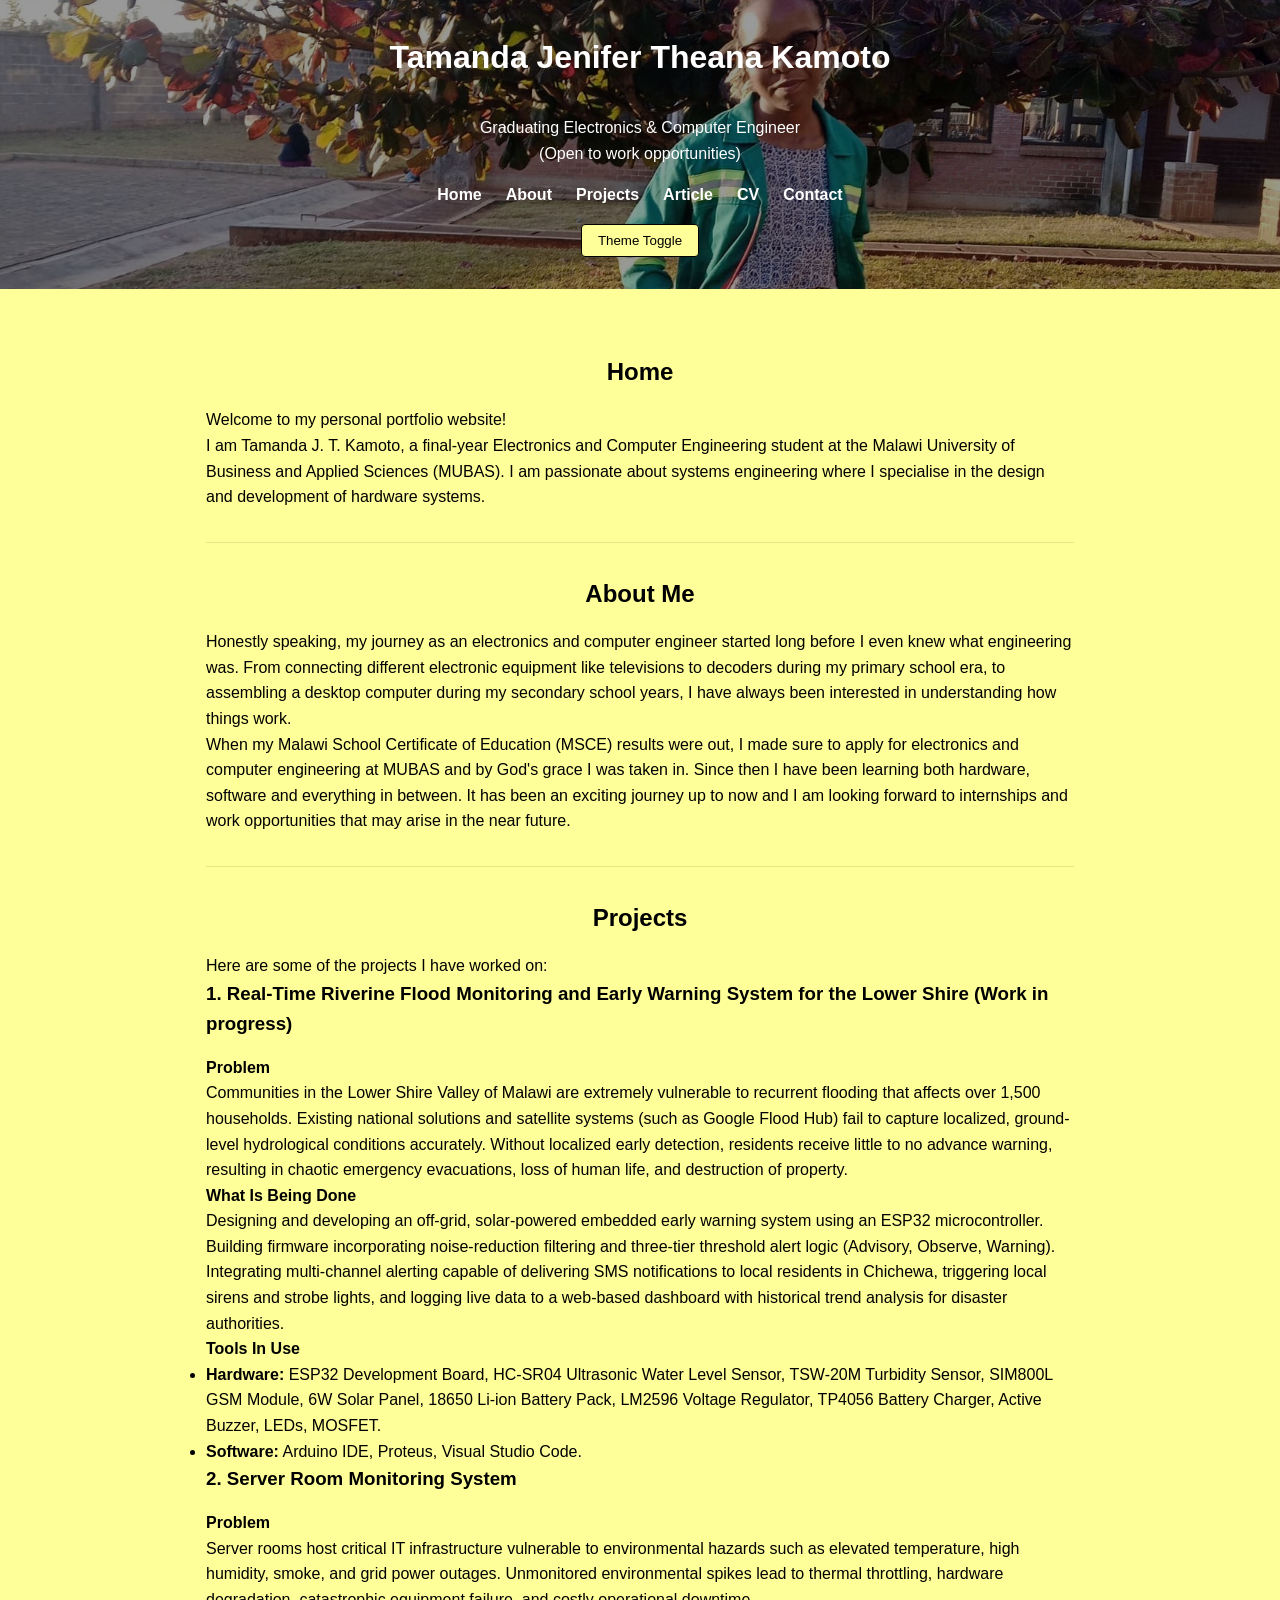
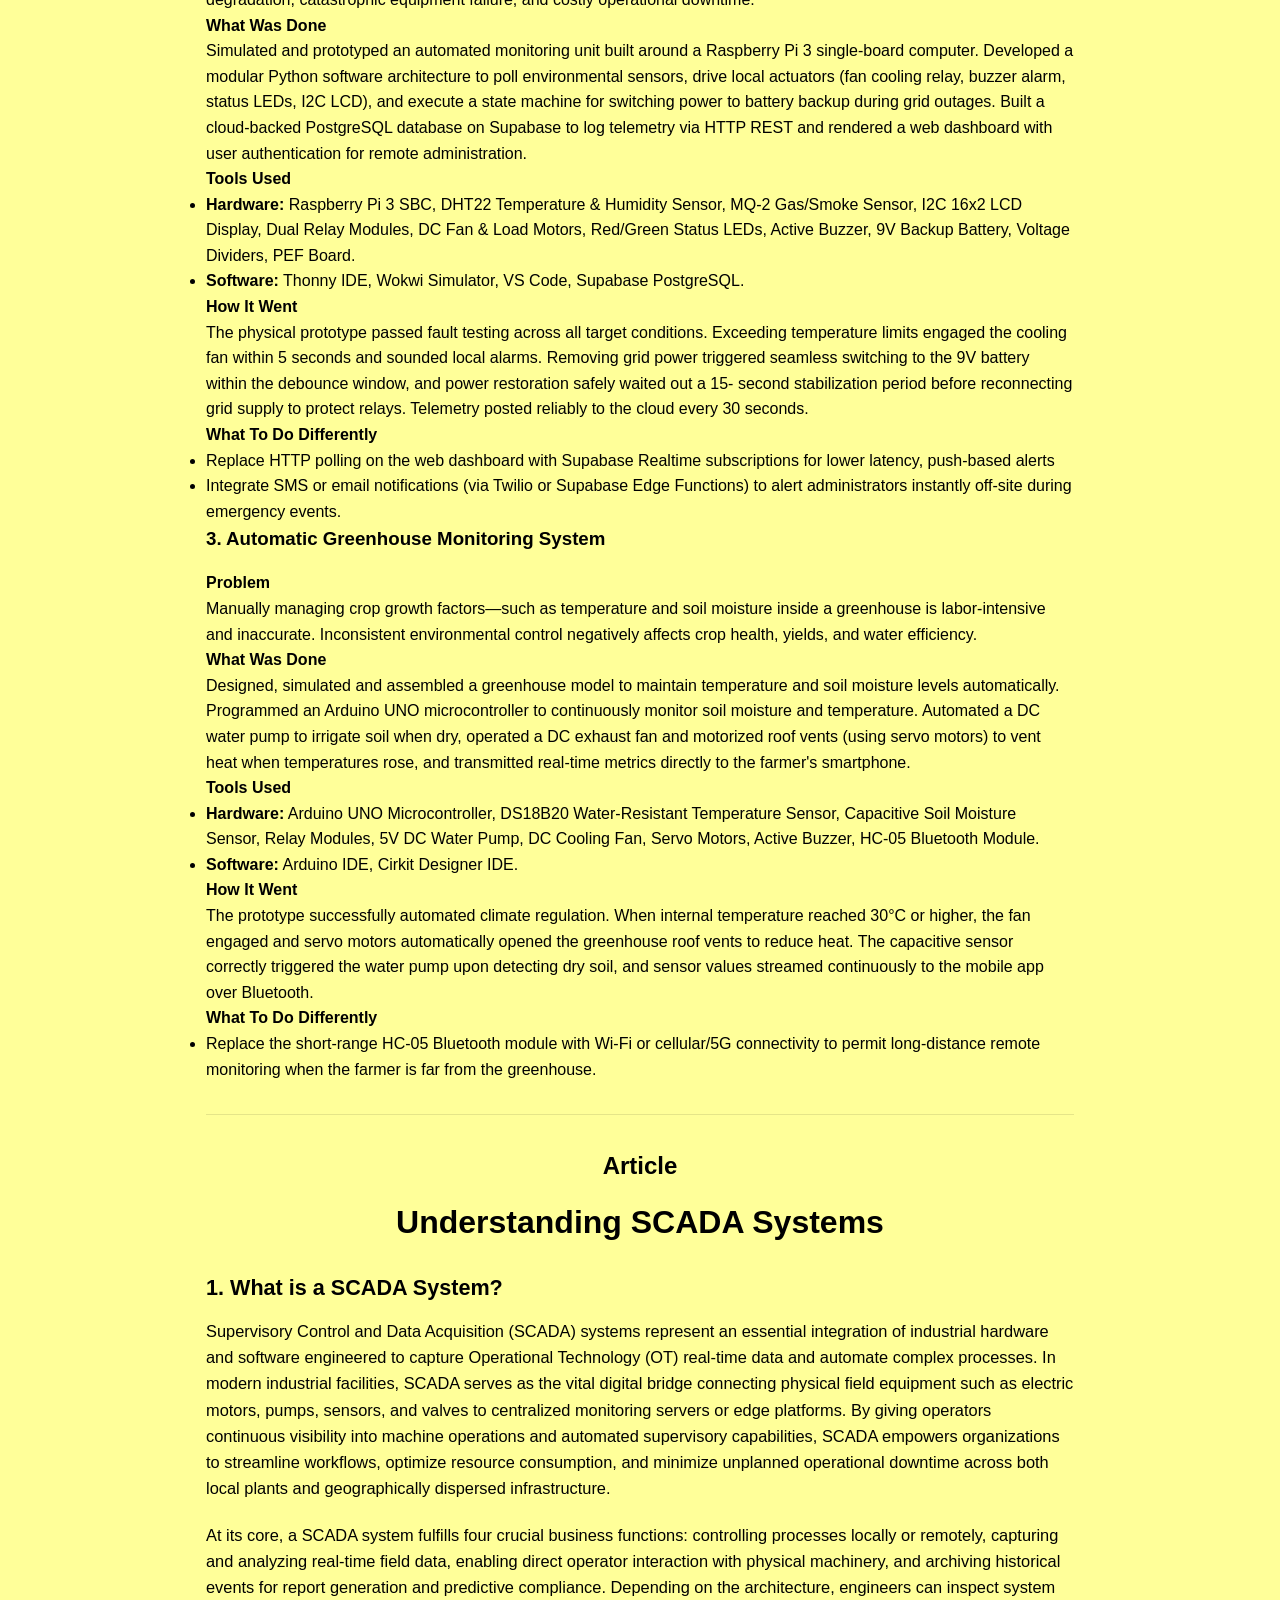
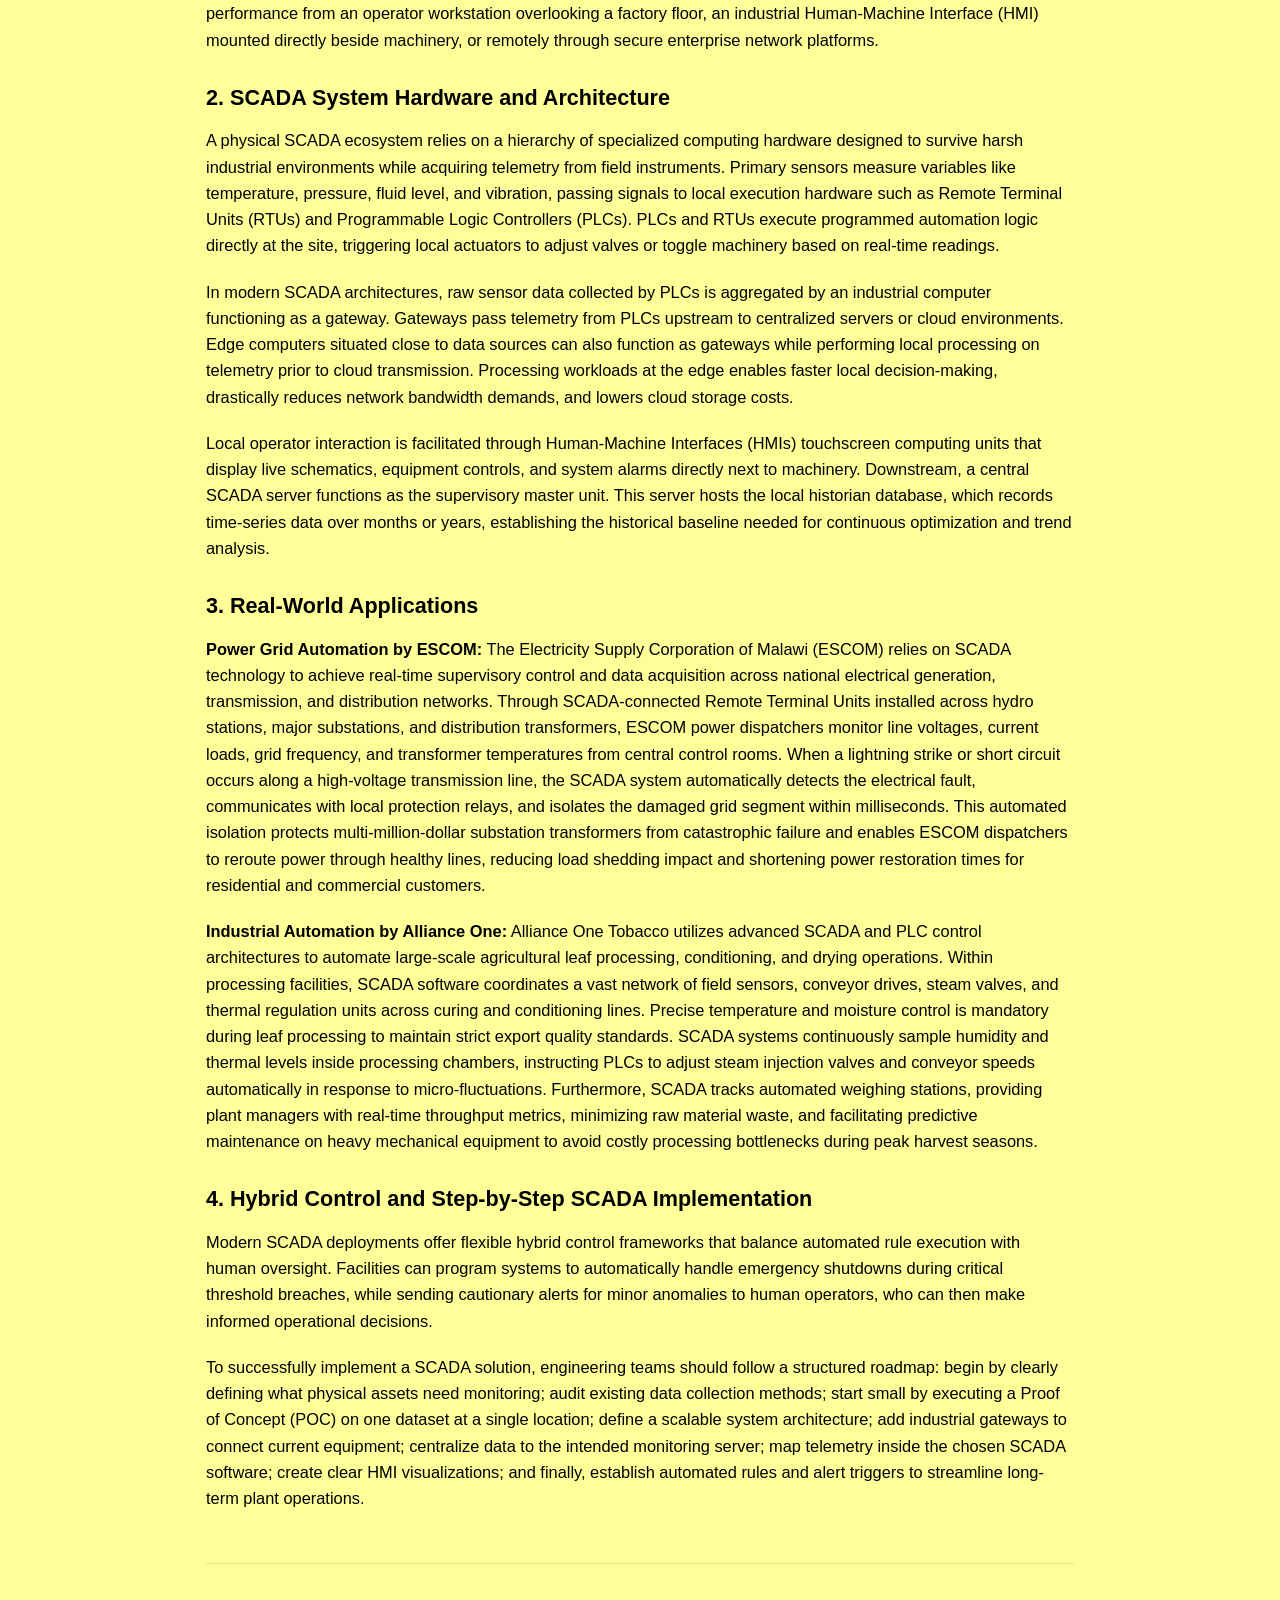
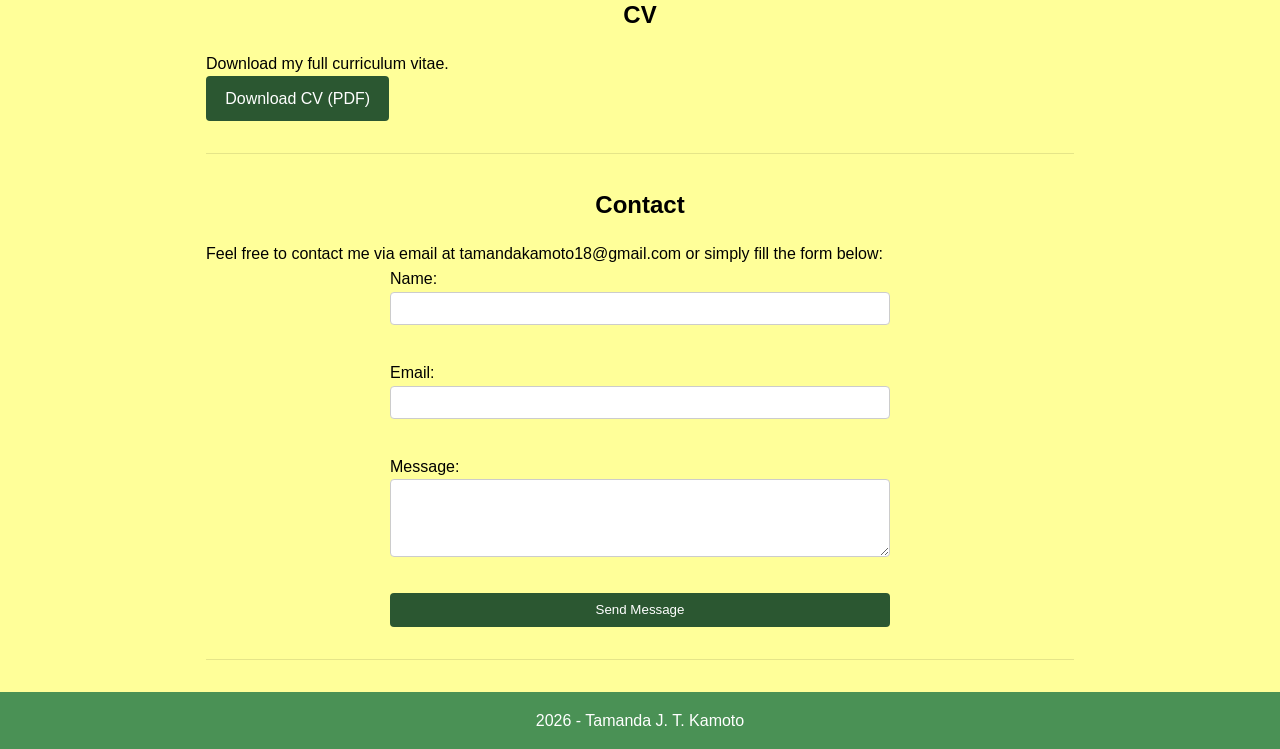
==== index.html @ acdd7975 "Edited the projects section" ====
<!DOCTYPE html>
<html lang="en">
<head>
  <meta charset="UTF-8">
  <meta name="viewport" content="width=device-width, initial-scale=1.0">
  <title>Tamanda J. T. Kamoto - Portfolio</title>
  <link rel="stylesheet" href="style.css">
</head>
<body>
    <header class="hero-header">
    <div class="hero-overlay">
      <h1>Tamanda Jenifer Theana Kamoto</h1>
      <p class="tagline">Graduating Electronics & Computer Engineer<br>(Open to work opportunities)</p>
      
      <nav class="desktop-nav" aria-label="Desktop Navigation">
        <ul>
          <li><a href="#home">Home</a></li>
          <li><a href="#about">About</a></li>
          <li><a href="#projects">Projects</a></li>
          <li><a href="#article">Article</a></li>
          <li><a href="#cv">CV</a></li>
          <li><a href="#contact">Contact</a></li>
        </ul>
      </nav>
      
      <button id="theme-toggle" aria-label="Toggle light and dark mode">Theme Toggle</button>
    </div>
  </header>

  <main>
    <section id="home" class="section">
      <h2>Home</h2>
      <p>
        Welcome to my personal portfolio website!<br>
        I am Tamanda J. T. Kamoto, a final-year Electronics and Computer Engineering
        student at the Malawi University of Business and Applied Sciences (MUBAS).
        I am passionate about systems engineering where I specialise in the design
        and development of hardware systems.
      </p>
    </section>

    <section id="about" class="section">
      <h2>About Me</h2>
      <p>
        Honestly speaking, my journey as an electronics and computer engineer
        started long before I even knew what engineering was. From connecting
        different electronic equipment like televisions to decoders during my
        primary school era, to assembling a desktop computer during my secondary
        school years, I have always been interested in understanding how things
        work.<br>
        When my Malawi School Certificate of Education (MSCE) results were out,
        I made sure to apply for electronics and computer engineering at MUBAS
        and by God's grace I was taken in. Since then I have been learning both
        hardware, software and everything in between. It has been an exciting
        journey up to now and I am looking forward to internships and work opportunities
        that may arise in the near future.
      </p>
    </section>

    <section id="projects" class="section">
      <h2>Projects</h2>
      <p>Here are some of the projects I have worked on:</p>
      <article class="project-card">
        <h3>1. Real-Time Riverine Flood Monitoring and Early Warning 
            System for the Lower Shire (Work in progress)</h3>
    
        <div class="project-details">
          <h4>Problem</h4>
          <p>
          Communities in the Lower Shire Valley of Malawi are extremely 
          vulnerable to recurrent flooding that affects over 1,500 
          households. Existing national solutions and satellite systems 
          (such as Google Flood Hub) fail to capture localized, ground-
          level hydrological conditions accurately. Without localized 
          early detection, residents receive little to no advance 
          warning, resulting in chaotic emergency evacuations, loss of 
          human life, and destruction of property.
          </p>

          <h4>What Is Being Done</h4>
          <p>
          Designing and developing an off-grid, solar-powered embedded 
          early warning system using an ESP32 microcontroller. Building 
          firmware incorporating noise-reduction filtering and three-tier 
          threshold alert logic (Advisory, Observe, Warning). Integrating 
          multi-channel alerting capable of delivering SMS notifications 
          to local residents in Chichewa, triggering local sirens and 
          strobe lights, and logging live data to a web-based dashboard 
          with historical trend analysis for disaster authorities.
          </p>

          <h4>Tools In Use</h4>
          <ul>
           <li><strong>Hardware:</strong> ESP32 Development Board, HC-SR04 
               Ultrasonic Water Level Sensor, TSW-20M Turbidity Sensor, 
               SIM800L GSM Module, 6W Solar Panel, 18650 Li-ion Battery Pack, 
               LM2596 Voltage Regulator, TP4056 Battery Charger, Active Buzzer, 
               LEDs, MOSFET.</li>
           <li><strong>Software:</strong> Arduino IDE, Proteus, Visual Studio
               Code.</li>
          </ul>
        </div>
      </article>

      <article class="project-card">
        <h3>2. Server Room Monitoring System</h3>
    
        <div class="project-details">
          <h4>Problem</h4>
          <p>
          Server rooms host critical IT infrastructure vulnerable to 
          environmental hazards such as elevated temperature, high 
          humidity, smoke, and grid power outages. Unmonitored 
          environmental spikes lead to thermal throttling, hardware 
          degradation, catastrophic equipment failure, and costly 
          operational downtime.
          </p>

          <h4>What Was Done</h4>
          <p>
          Simulated and prototyped an automated monitoring unit built around 
          a Raspberry Pi 3 single-board computer. Developed a modular Python 
          software architecture to poll environmental sensors, drive local 
          actuators (fan cooling relay, buzzer alarm, status LEDs, I2C LCD), 
          and execute a state machine for switching power to battery backup 
          during grid outages. Built a cloud-backed PostgreSQL database on 
          Supabase to log telemetry via HTTP REST and rendered a web dashboard 
          with user authentication for remote administration.
          </p>

          <h4>Tools Used</h4>
          <ul>
            <li><strong>Hardware:</strong> Raspberry Pi 3 SBC, DHT22 
                Temperature & Humidity Sensor, MQ-2 Gas/Smoke Sensor, I2C 16x2 
                LCD Display, Dual Relay Modules, DC Fan & Load Motors, Red/Green 
                Status LEDs, Active Buzzer, 9V Backup Battery, Voltage Dividers, 
                PEF Board.</li>
            <li><strong>Software:</strong> Thonny IDE, Wokwi Simulator, VS Code, 
                Supabase PostgreSQL.</li>
          </ul>

          <h4>How It Went</h4>
          <p>
          The physical prototype passed fault testing across all target 
          conditions. Exceeding temperature limits engaged the cooling 
          fan within 5 seconds and sounded local alarms. Removing grid 
          power triggered seamless switching to the 9V battery within the 
          debounce window, and power restoration safely waited out a 15-
          second stabilization period before reconnecting grid supply to 
          protect relays. Telemetry posted reliably to the cloud every 30 
          seconds.
          </p>

          <h4>What To Do Differently</h4>
          <ul>
            <li>Replace HTTP polling on the web dashboard with Supabase 
              Realtime subscriptions for lower latency, push-based alerts
            </li>
            <li>Integrate SMS or email notifications (via Twilio or 
              Supabase Edge Functions) to alert administrators instantly 
              off-site during emergency events.</li>
          </ul>
        </div>
      </article>

      <article class="project-card">
        <h3>3. Automatic Greenhouse Monitoring System</h3>
    
        <div class="project-details">
          <h4>Problem</h4>
          <p>
          Manually managing crop growth factors—such as temperature and 
          soil moisture inside a greenhouse is labor-intensive and 
          inaccurate. Inconsistent environmental control negatively 
          affects crop health, yields, and water efficiency.
          </p>

          <h4>What Was Done</h4>
          <p>
          Designed, simulated and assembled a greenhouse model to maintain 
          temperature and soil moisture levels automatically. Programmed an 
          Arduino UNO microcontroller to continuously monitor soil moisture 
          and temperature. Automated a DC water pump to irrigate soil when 
          dry, operated a DC exhaust fan and motorized roof vents (using 
          servo motors) to vent heat when temperatures rose, and transmitted 
          real-time metrics directly to the farmer's smartphone.
          </p>

          <h4>Tools Used</h4>
          <ul>
            <li><strong>Hardware:</strong> Arduino UNO Microcontroller, 
                DS18B20 Water-Resistant Temperature Sensor, Capacitive Soil 
                Moisture Sensor, Relay Modules, 5V DC Water Pump, DC Cooling 
                Fan, Servo Motors, Active Buzzer, HC-05 Bluetooth Module.</li>
            <li><strong>Software:</strong> Arduino IDE, Cirkit Designer IDE.</li>
          </ul>

          <h4>How It Went</h4>
          <p>
          The prototype successfully automated climate regulation. When 
          internal temperature reached 30°C or higher, the fan engaged and 
          servo motors automatically opened the greenhouse roof vents to 
          reduce heat. The capacitive sensor correctly triggered the water 
          pump upon detecting dry soil, and sensor values streamed continuously 
          to the mobile app over Bluetooth.
          </p>

          <h4>What To Do Differently</h4>
          <ul>
            <li>Replace the short-range HC-05 Bluetooth module with Wi-Fi 
                or cellular/5G connectivity to permit long-distance remote 
                monitoring when the farmer is far from the greenhouse.</li>
          </ul>
        </div>
      </article>
    </section>

    <section id="article" class="section">
      <h2>Article</h2>
      <article class="technical-article" id="scada-systems">
        <h2>Understanding SCADA Systems</h2>

        <h3>1. What is a SCADA System?</h3>
        <p>Supervisory Control and Data Acquisition (SCADA) systems represent
           an essential integration of industrial hardware and software 
           engineered to capture Operational Technology (OT) real-time data
           and automate complex processes. In modern industrial facilities,
           SCADA serves as the vital digital bridge connecting physical field 
           equipment such as electric motors, pumps, sensors, and valves to 
           centralized monitoring servers or edge platforms. By giving operators 
           continuous visibility into machine operations and automated supervisory 
           capabilities, SCADA empowers organizations to streamline workflows, 
           optimize resource consumption, and minimize unplanned operational 
           downtime across both local plants and geographically dispersed 
           infrastructure.</p>

        <p>At its core, a SCADA system fulfills four crucial business functions: 
          controlling processes locally or remotely, capturing and analyzing 
          real-time field data, enabling direct operator interaction with 
          physical machinery, and archiving historical events for report 
          generation and predictive compliance. Depending on the architecture, 
          engineers can inspect system performance from an operator workstation 
          overlooking a factory floor, an industrial Human-Machine Interface 
          (HMI) mounted directly beside machinery, or remotely through secure 
          enterprise network platforms.</p>

        <h3>2. SCADA System Hardware and Architecture</h3>
        <p>A physical SCADA ecosystem relies on a hierarchy of specialized 
          computing hardware designed to survive harsh industrial environments 
          while acquiring telemetry from field instruments. Primary sensors 
          measure variables like temperature, pressure, fluid level, and 
          vibration, passing signals to local execution hardware such as 
          Remote Terminal Units (RTUs) and Programmable Logic Controllers 
          (PLCs). PLCs and RTUs execute programmed automation logic directly 
          at the site, triggering local actuators to adjust valves or toggle 
          machinery based on real-time readings.</p>

        <p>In modern SCADA architectures, raw sensor data collected by PLCs 
          is aggregated by an industrial computer functioning as a gateway. 
          Gateways pass telemetry from PLCs upstream to centralized servers 
          or cloud environments. Edge computers situated close to data 
          sources can also function as gateways while performing local 
          processing on telemetry prior to cloud transmission. Processing 
          workloads at the edge enables faster local decision-making, 
          drastically reduces network bandwidth demands, and lowers cloud 
          storage costs.</p>

        <p>Local operator interaction is facilitated through Human-Machine 
          Interfaces (HMIs) touchscreen computing units that display live 
          schematics, equipment controls, and system alarms directly next 
          to machinery. Downstream, a central SCADA server functions as 
          the supervisory master unit. This server hosts the local historian 
          database, which records time-series data over months or years, 
          establishing the historical baseline needed for continuous 
          optimization and trend analysis.</p>

        <h3>3. Real-World Applications</h3>
        <p><strong>Power Grid Automation by ESCOM:</strong> The Electricity 
          Supply Corporation of Malawi (ESCOM) relies on SCADA technology to 
          achieve real-time supervisory control and data acquisition across 
          national electrical generation, transmission, and distribution 
          networks. Through SCADA-connected Remote Terminal Units installed 
          across hydro stations, major substations, and distribution 
          transformers, ESCOM power dispatchers monitor line voltages, 
          current loads, grid frequency, and transformer temperatures from 
          central control rooms. When a lightning strike or short circuit 
          occurs along a high-voltage transmission line, the SCADA system 
          automatically detects the electrical fault, communicates with 
          local protection relays, and isolates the damaged grid segment 
          within milliseconds. This automated isolation protects 
          multi-million-dollar substation transformers from catastrophic 
          failure and enables ESCOM dispatchers to reroute power through 
          healthy lines, reducing load shedding impact and shortening 
          power restoration times for residential and commercial customers.</p>

        <p><strong>Industrial Automation by Alliance One:</strong> Alliance 
          One Tobacco utilizes advanced SCADA and PLC control architectures 
          to automate large-scale agricultural leaf processing, conditioning, 
          and drying operations. Within processing facilities, SCADA software 
          coordinates a vast network of field sensors, conveyor drives, steam 
          valves, and thermal regulation units across curing and conditioning 
          lines. Precise temperature and moisture control is mandatory during 
          leaf processing to maintain strict export quality standards. SCADA 
          systems continuously sample humidity and thermal levels inside 
          processing chambers, instructing PLCs to adjust steam injection 
          valves and conveyor speeds automatically in response to 
          micro-fluctuations. Furthermore, SCADA tracks automated weighing 
          stations, providing plant managers with real-time throughput 
          metrics, minimizing raw material waste, and facilitating predictive 
          maintenance on heavy mechanical equipment to avoid costly processing 
          bottlenecks during peak harvest seasons.</p>

        <h3>4. Hybrid Control and Step-by-Step SCADA Implementation</h3>
        <p>Modern SCADA deployments offer flexible hybrid control frameworks 
          that balance automated rule execution with human oversight. Facilities 
          can program systems to automatically handle emergency shutdowns during 
          critical threshold breaches, while sending cautionary alerts for 
          minor anomalies to human operators, who can then make informed 
          operational decisions.</p>

        <p>To successfully implement a SCADA solution, engineering teams should 
          follow a structured roadmap: begin by clearly defining what physical 
          assets need monitoring; audit existing data collection methods; start 
          small by executing a Proof of Concept (POC) on one dataset at a single 
          location; define a scalable system architecture; add industrial gateways 
          to connect current equipment; centralize data to the intended monitoring 
          server; map telemetry inside the chosen SCADA software; create clear HMI 
          visualizations; and finally, establish automated rules and alert triggers 
          to streamline long-term plant operations.</p>
      </article>
    </section>

    <section id="cv" class="section">
      <h2>CV</h2>
      <p>Download my full curriculum vitae.</p>
      <a href="CV_Tamanda_Kamoto.pdf" download class="btn">Download CV (PDF)</a>
    </section>

    <section id="contact" class="section">
      <h2>Contact</h2>
      <p>Feel free to contact me via email at tamandakamoto18@gmail.com or simply fill the form below:</p>
      <form id="contact-form" novalidate>
        <div class="form-group">
          <label for="name">Name:</label>
          <input type="text" id="name" name="name" required>
          <span class="error-message" id="name-error"></span>
        </div>
        <div class="form-group">
          <label for="email">Email:</label>
          <input type="email" id="email" name="email" required>
          <span class="error-message" id="email-error"></span>
        </div>
        <div class="form-group">
          <label for="message">Message:</label>
          <textarea id="message" name="message" rows="4" required></textarea>
          <span class="error-message" id="message-error"></span>
        </div>
        <button type="submit" class="btn">Send Message</button>
      </form>
    </section>
  </main>

  <footer>
    <p>2026 - Tamanda J. T. Kamoto</p>
  </footer>

  <script src="script.js"></script>
</body>
</html>
---- style.css ----
:root {
  --bg-primary: #ffff99; 
  --bg-secondary: #f0f080;
  --text-color: #000000;
  --footer-bg: #4a9155; 
  --footer-text: #ffffff;
  --accent-color: #2b5731;
  --error-color: #d32f2f;
  --font-family: Arial, sans-serif;
  --transition-speed: 0.3s;
}

[data-theme="dark"] {
  --bg-primary: #0a1f11; 
  --bg-secondary: #132a1a;
  --text-color: #ffffff;
  --footer-bg: #2b5731;
  --footer-text: #ffffff;
  --accent-color: #81c784;
}

* {
  box-sizing: border-box;
  margin: 0;
  padding: 0;
}

body {
  background-color: var(--bg-primary);
  color: var(--text-color);
  font-family: var(--font-family);
  line-height: 1.6;
  transition: background-color var(--transition-speed), color var(--transition-speed);
}

.hero-header {
  background: url('hero-image.jpg') no-repeat center center/cover;
  min-height: 250px;
  position: relative;
  display: flex;
  align-items: center;
  justify-content: center;
  text-align: center;
}

.hero-overlay {
  background: rgba(0, 0, 0, 0.4);
  color: #ffffff;
  width: 100%;
  height: 100%;
  padding: 2rem 1rem;
  display: flex;
  flex-direction: column;
  align-items: center;
  gap: 1rem;
}

.desktop-nav ul {
  display: flex;
  gap: 1.5rem;
  list-style: none;
}

.desktop-nav a {
  color: #ffffff;
  text-decoration: none;
  font-weight: bold;
}

.desktop-nav a:hover,
.desktop-nav a:focus {
  text-decoration: underline;
}

#theme-toggle {
  padding: 0.5rem 1rem;
  background-color: var(--bg-primary);
  color: var(--text-color);
  border: 1px solid var(--text-color);
  cursor: pointer;
  border-radius: 4px;
}

main {
  max-width: 900px;
  margin: 0 auto;
  padding: 2rem 1rem;
}

.section {
  padding: 2rem 0;
  border-bottom: 1px solid rgba(0,0,0,0.1);
}

h1, h2, h3 {
  margin-bottom: 1rem;
}

h2 {
  text-align: center;
}

article.technical-article h2 {
  font-size: 2rem;
  margin-bottom: 0.5rem;
  line-height: 1.3;
}

article.technical-article h3 {
  font-size: 1.35rem;
  margin: 1.75rem 0 0.75rem;
}

article.technical-article p {
  margin-bottom: 1.25rem;
  font-size: 1.025rem;s
  text-align: justify;
}

footer {
  background-color: var(--footer-bg);
  color: var(--footer-text);
  text-align: center;
  padding: 1rem;
}

form {
  display: flex;
  flex-direction: column;
  gap: 1rem;
  max-width: 500px;
  margin: 0 auto;
}

.form-group {
  display: flex;
  flex-direction: column;
}

input, textarea {
  padding: 0.5rem;
  border: 1px solid #ccc;
  border-radius: 4px;
}

.error-message {
  color: var(--error-color);
  font-size: 0.85rem;
  min-height: 1.2rem;
}

.btn {
  display: inline-block;
  padding: 0.6rem 1.2rem;
  background-color: var(--accent-color);
  color: #ffffff;
  border: none;
  border-radius: 4px;
  cursor: pointer;
  text-decoration: none;
  text-align: center;
}

.error-body {
  min-height: 100vh;
  display: flex;
  align-items: center;
  justify-content: center;
  margin: 0;
  text-align: center;
}

.error-container {
  display: flex;
  flex-direction: column;
  align-items: center;
  justify-content: center;
  padding: 2rem;
}

.error-heading {
  font-size: clamp(3rem, 8vw, 6rem);
  font-weight: 900;
  letter-spacing: 0.15em;
  line-height: 1;
  margin-bottom: 0.5rem;
  text-transform: uppercase;
}

.error-subtext {
  font-size: clamp(1.2rem, 3vw, 2rem);
  font-weight: 400;
  letter-spacing: 0.05em;
  margin-bottom: 2rem;
  text-transform: lowercase;
}

.error-home-link {
  font-weight: bold;
  text-decoration: underline;
  font-size: 1rem;
  transition: opacity 0.2s ease;
}

.error-home-link:hover,
.error-home-link:focus {
  opacity: 0.7;
}
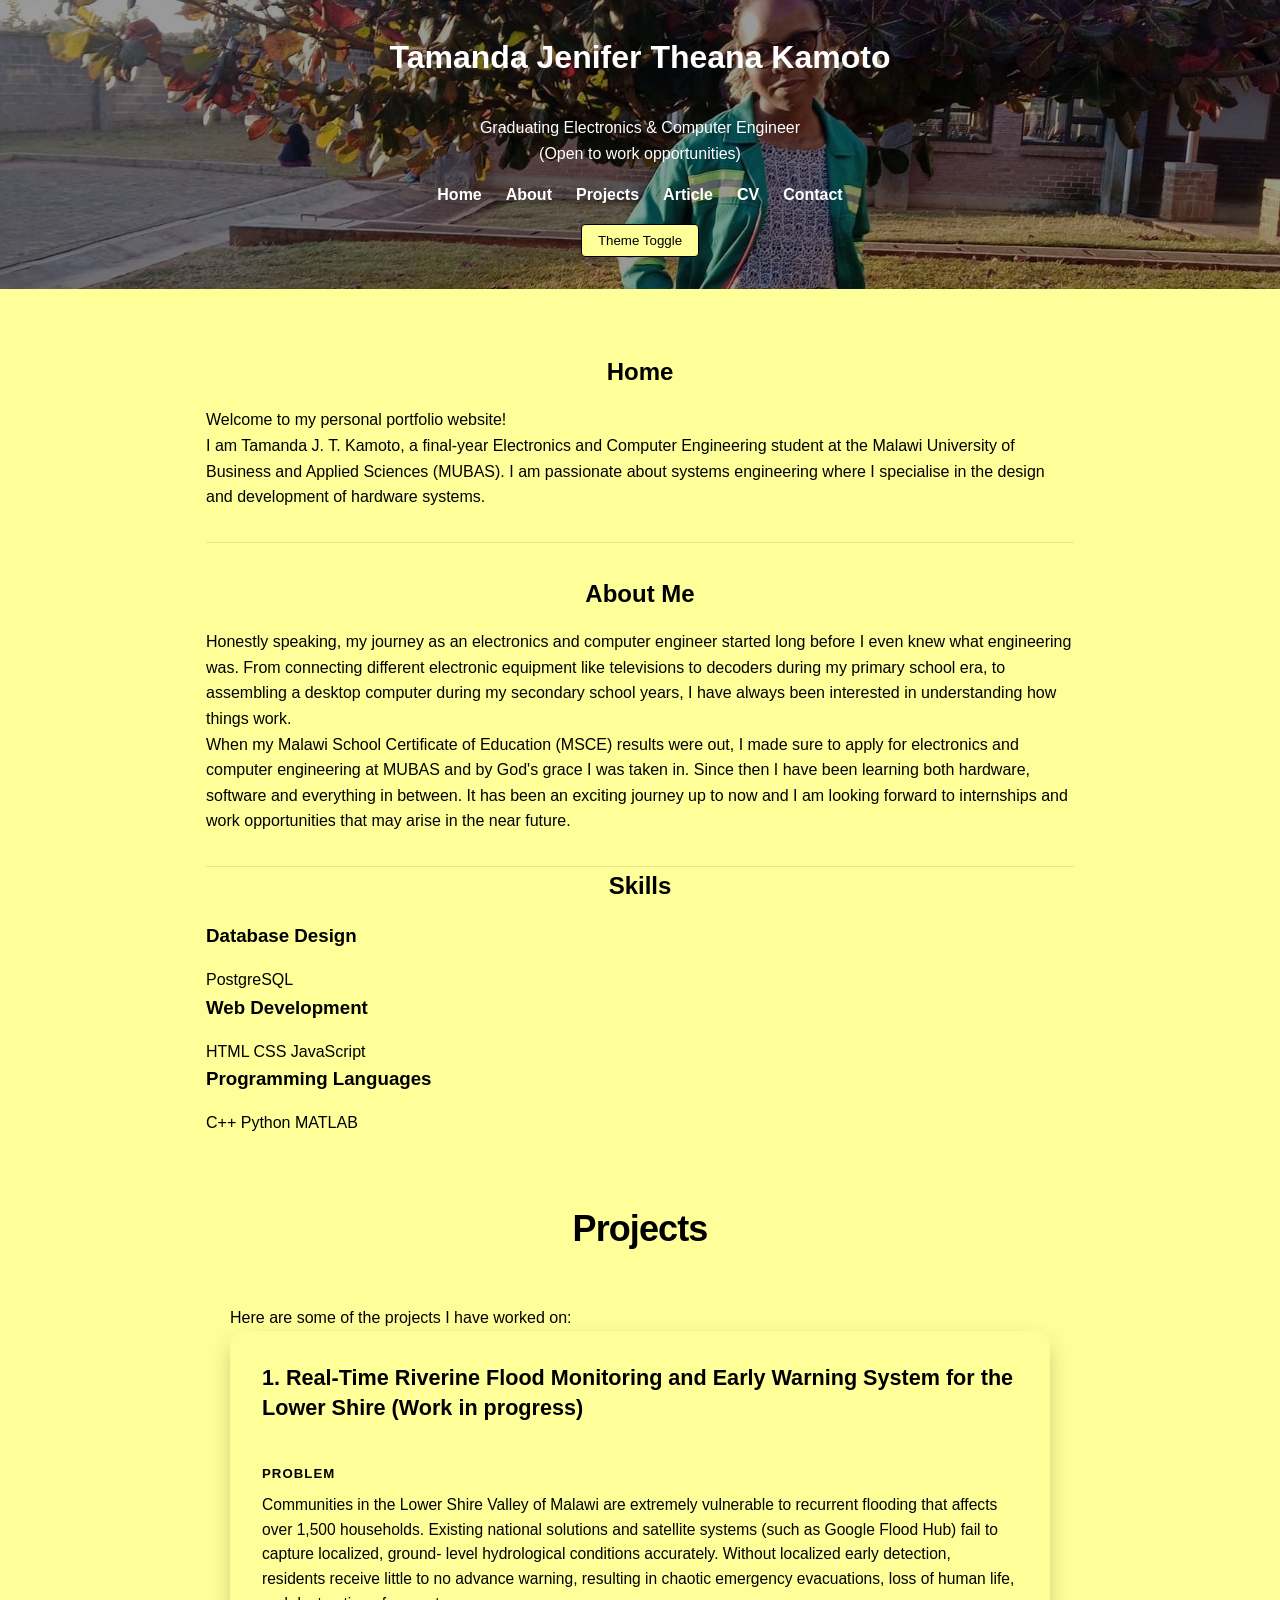
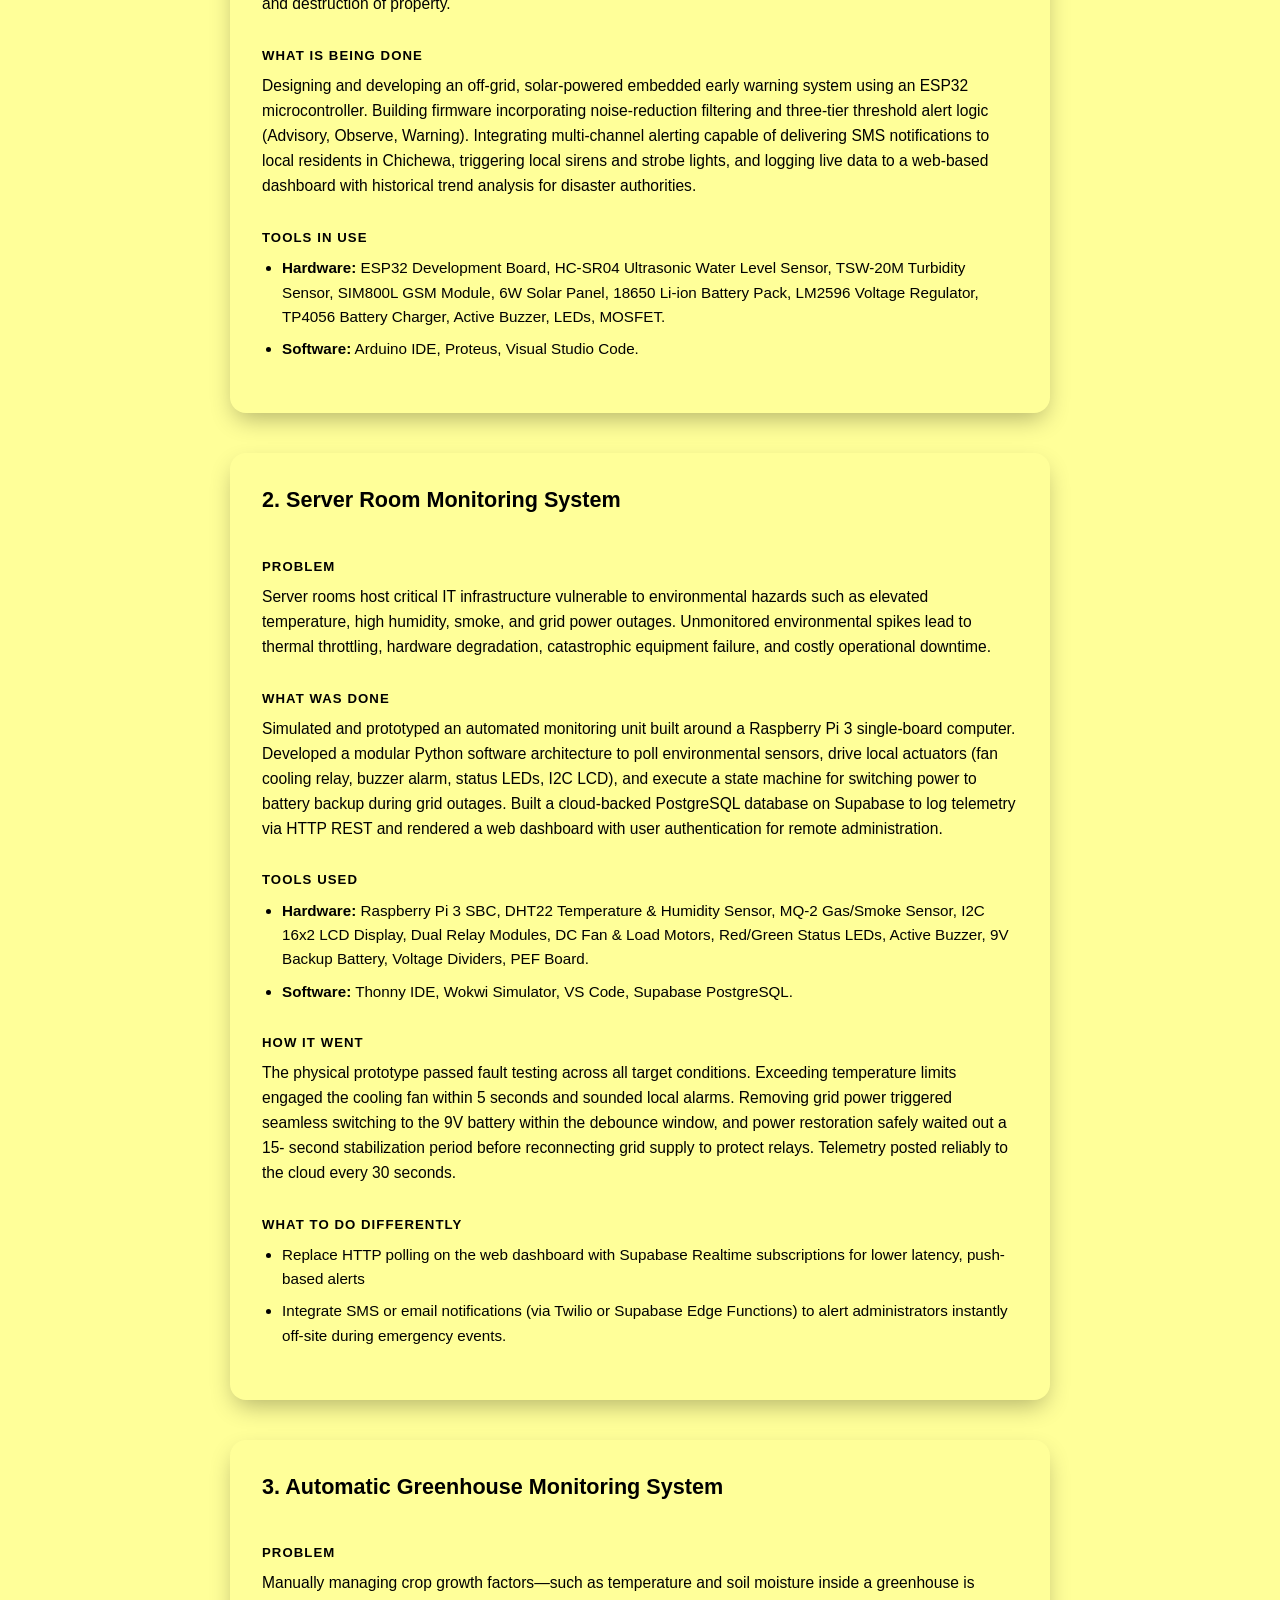
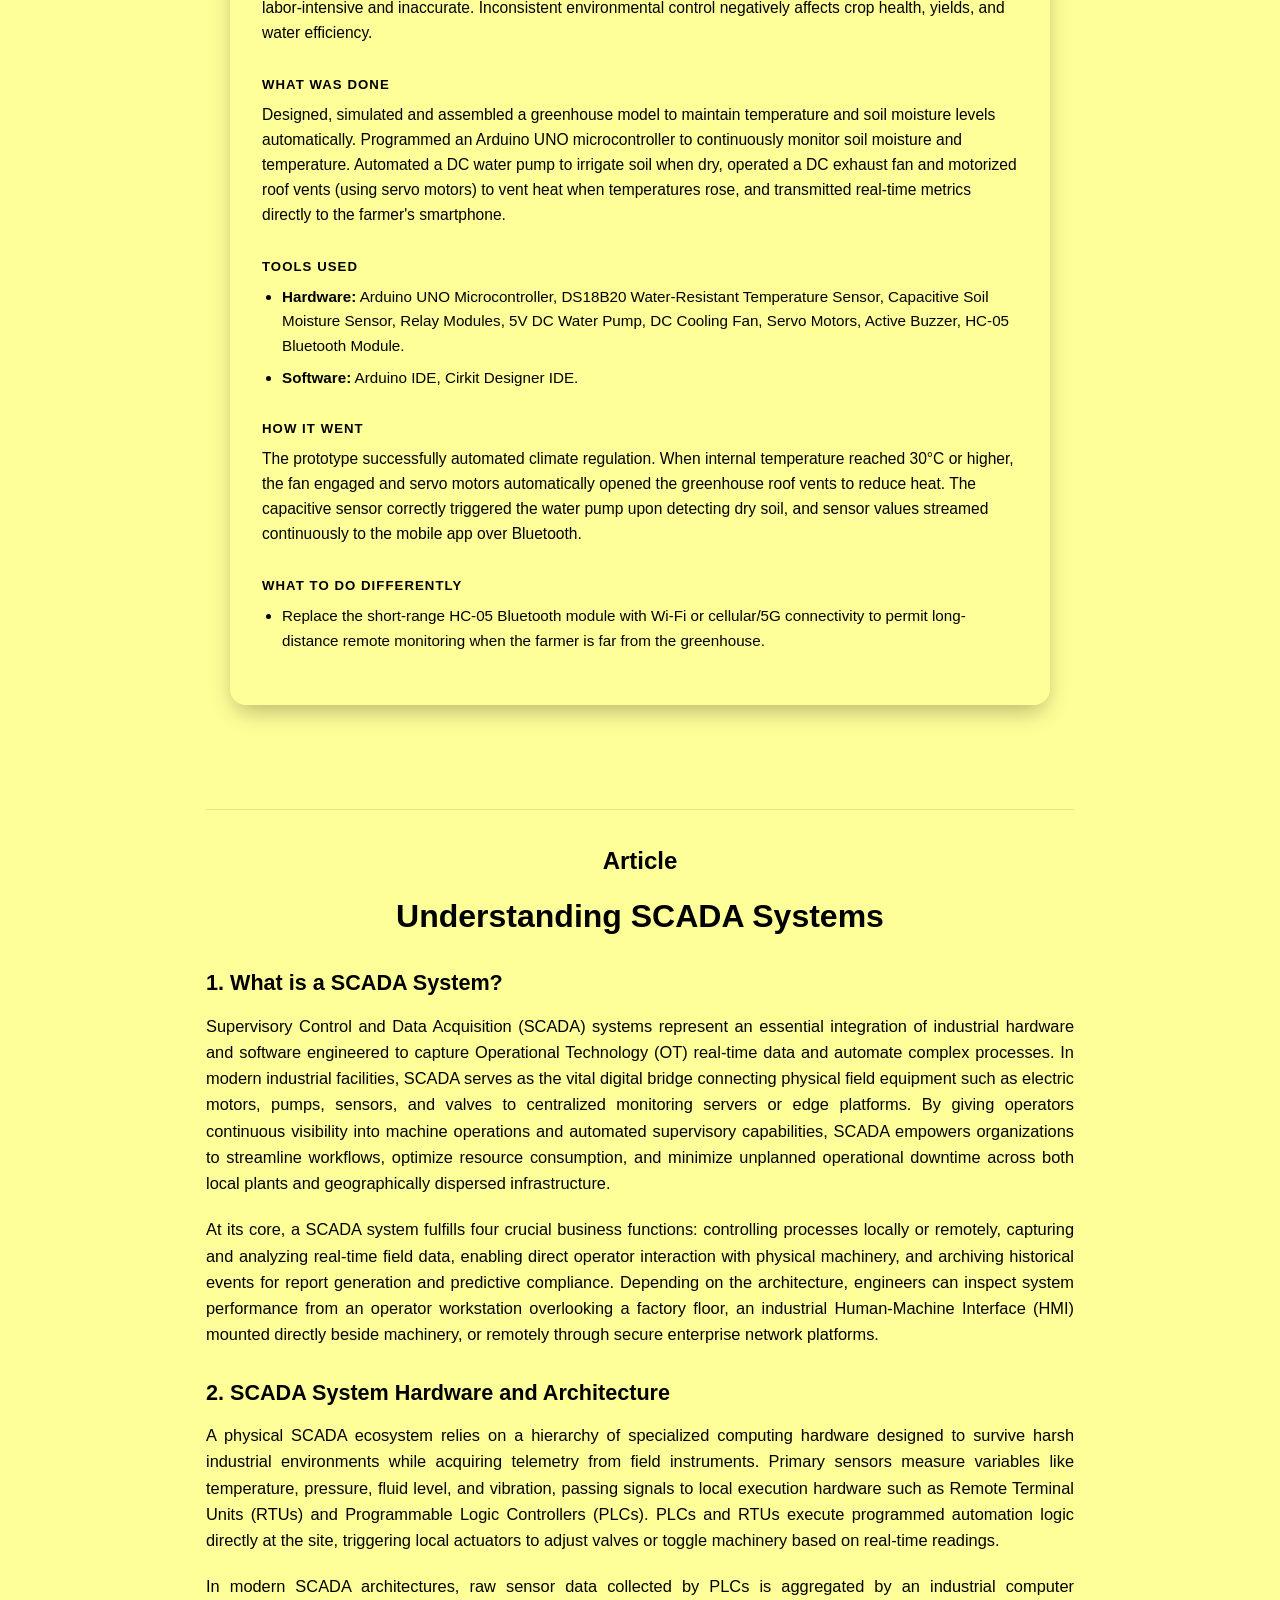
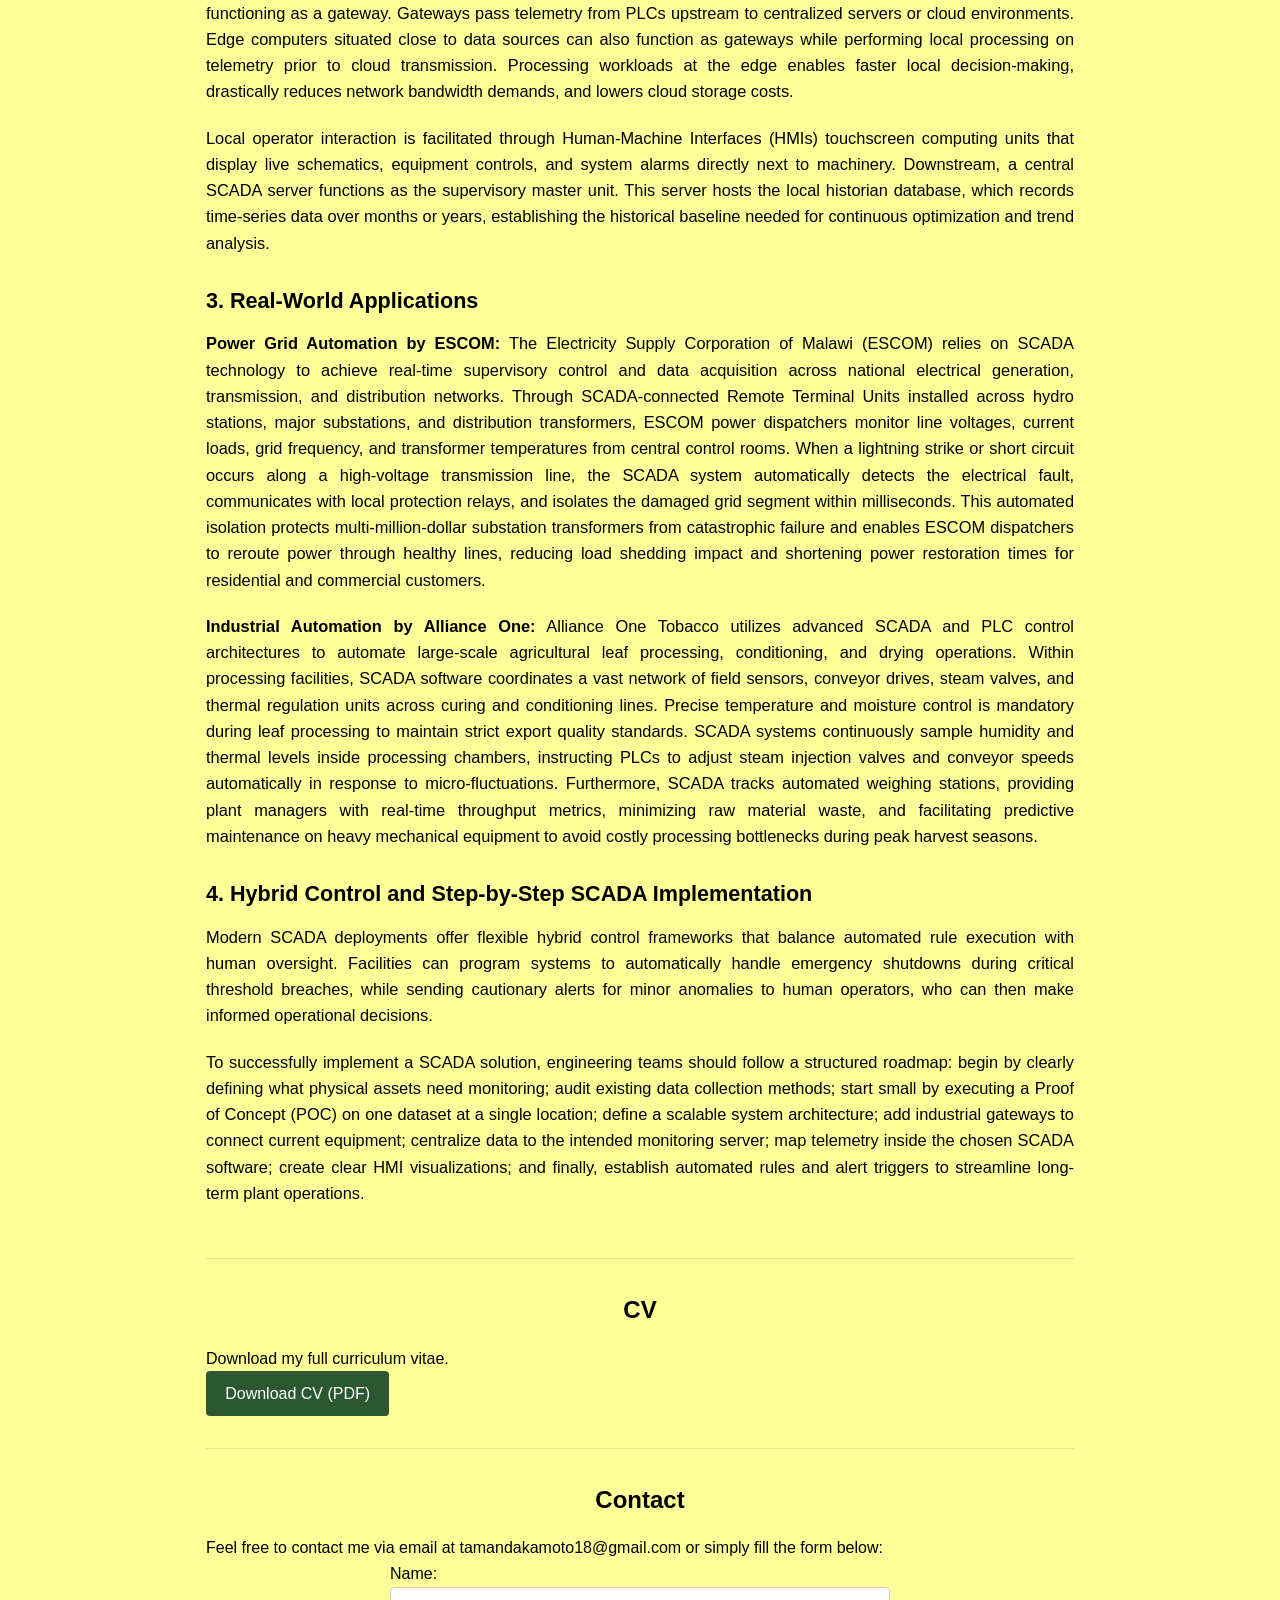
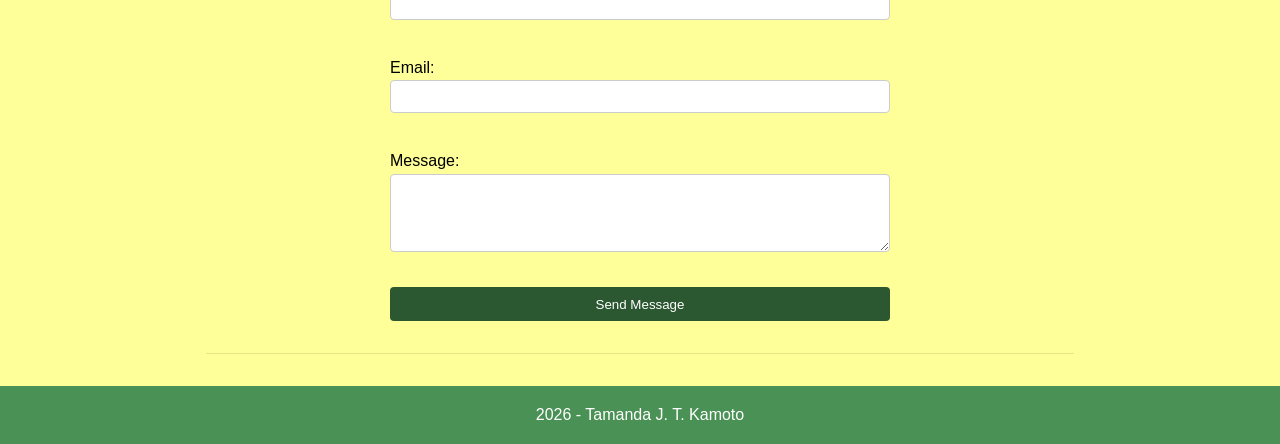
==== commit 935ef9ba: "Added and edited the skills section" ====
--- a/index.html
+++ b/index.html
@@ -57,6 +57,38 @@
       </p>
     </section>
 
+    <section id="skills">
+      <h2 class="section-title">Skills</h2>
+        <div class="skills-grid">
+      
+        <div class="skill-card">
+          <h3>Database Design</h3>
+            <div class="skill-tags">
+              <span class="skill-tag">PostgreSQL</span>
+            </div>
+        </div>
+
+        <div class="skill-card">
+          <h3>Web Development</h3>
+            <div class="skill-tags">
+              <span class="skill-tag">HTML</span>
+              <span class="skill-tag">CSS</span>
+              <span class="skill-tag">JavaScript</span>
+            </div>
+        </div>
+
+        <div class="skill-card">
+          <h3>Programming Languages</h3>
+            <div class="skill-tags">
+              <span class="skill-tag">C++</span>
+              <span class="skill-tag">Python</span>
+              <span class="skill-tag">MATLAB</span>
+            </div>
+        </div>
+
+      </div>
+    </section>
+
     <section id="projects" class="section">
       <h2>Projects</h2>
       <p>Here are some of the projects I have worked on:</p>
--- a/style.css
+++ b/style.css
@@ -100,6 +100,69 @@
   text-align: center;
 }
 
+#projects {
+  max-width: 1100px;
+  margin: 0 auto;
+  padding: 4rem 1.5rem;
+  line-height: 1.6;
+}
+
+#projects > h2 {
+  font-size: 2.25rem;
+  font-weight: 800;
+  text-align: center;
+  margin-bottom: 3rem;
+  letter-spacing: -0.025em;
+  position: relative;
+}
+
+.project-card {
+  border-radius: 16px;
+  padding: 2rem;
+  margin-bottom: 2.5rem;
+  box-shadow: 0 10px 25px -5px rgba(0, 0, 0, 0.3);
+  transition: transform 0.25s ease, border-color 0.25s ease, box-shadow 0.25s ease;
+}
+
+.project-card:hover {
+  transform: translateY(-4px);
+  box-shadow: 0 20px 30px -10px rgba(59, 130, 246, 0.15);
+}
+
+.project-card h3 {
+  font-size: 1.35rem;
+  font-weight: 700;
+  margin-top: 0;
+  margin-bottom: 1.5rem;
+  padding-bottom: 0.75rem;
+  line-height: 1.4;
+}
+
+.project-details h4 {
+  font-size: 0.825rem;
+  font-weight: 700;
+  text-transform: uppercase;
+  letter-spacing: 0.08em;
+  margin-top: 1.75rem;
+  margin-bottom: 0.5rem;
+}
+
+.project-details p {
+  margin-top: 0;
+  margin-bottom: 1rem;
+  font-size: 0.975rem;
+}
+
+.project-details ul {
+  margin: 0 0 1.25rem 0;
+  padding-left: 1.25rem;
+}
+
+.project-details li {
+  margin-bottom: 0.5rem;
+  font-size: 0.95rem;
+}
+
 article.technical-article h2 {
   font-size: 2rem;
   margin-bottom: 0.5rem;
@@ -113,7 +176,7 @@
 
 article.technical-article p {
   margin-bottom: 1.25rem;
-  font-size: 1.025rem;s
+  font-size: 1.025rem;
   text-align: justify;
 }
 
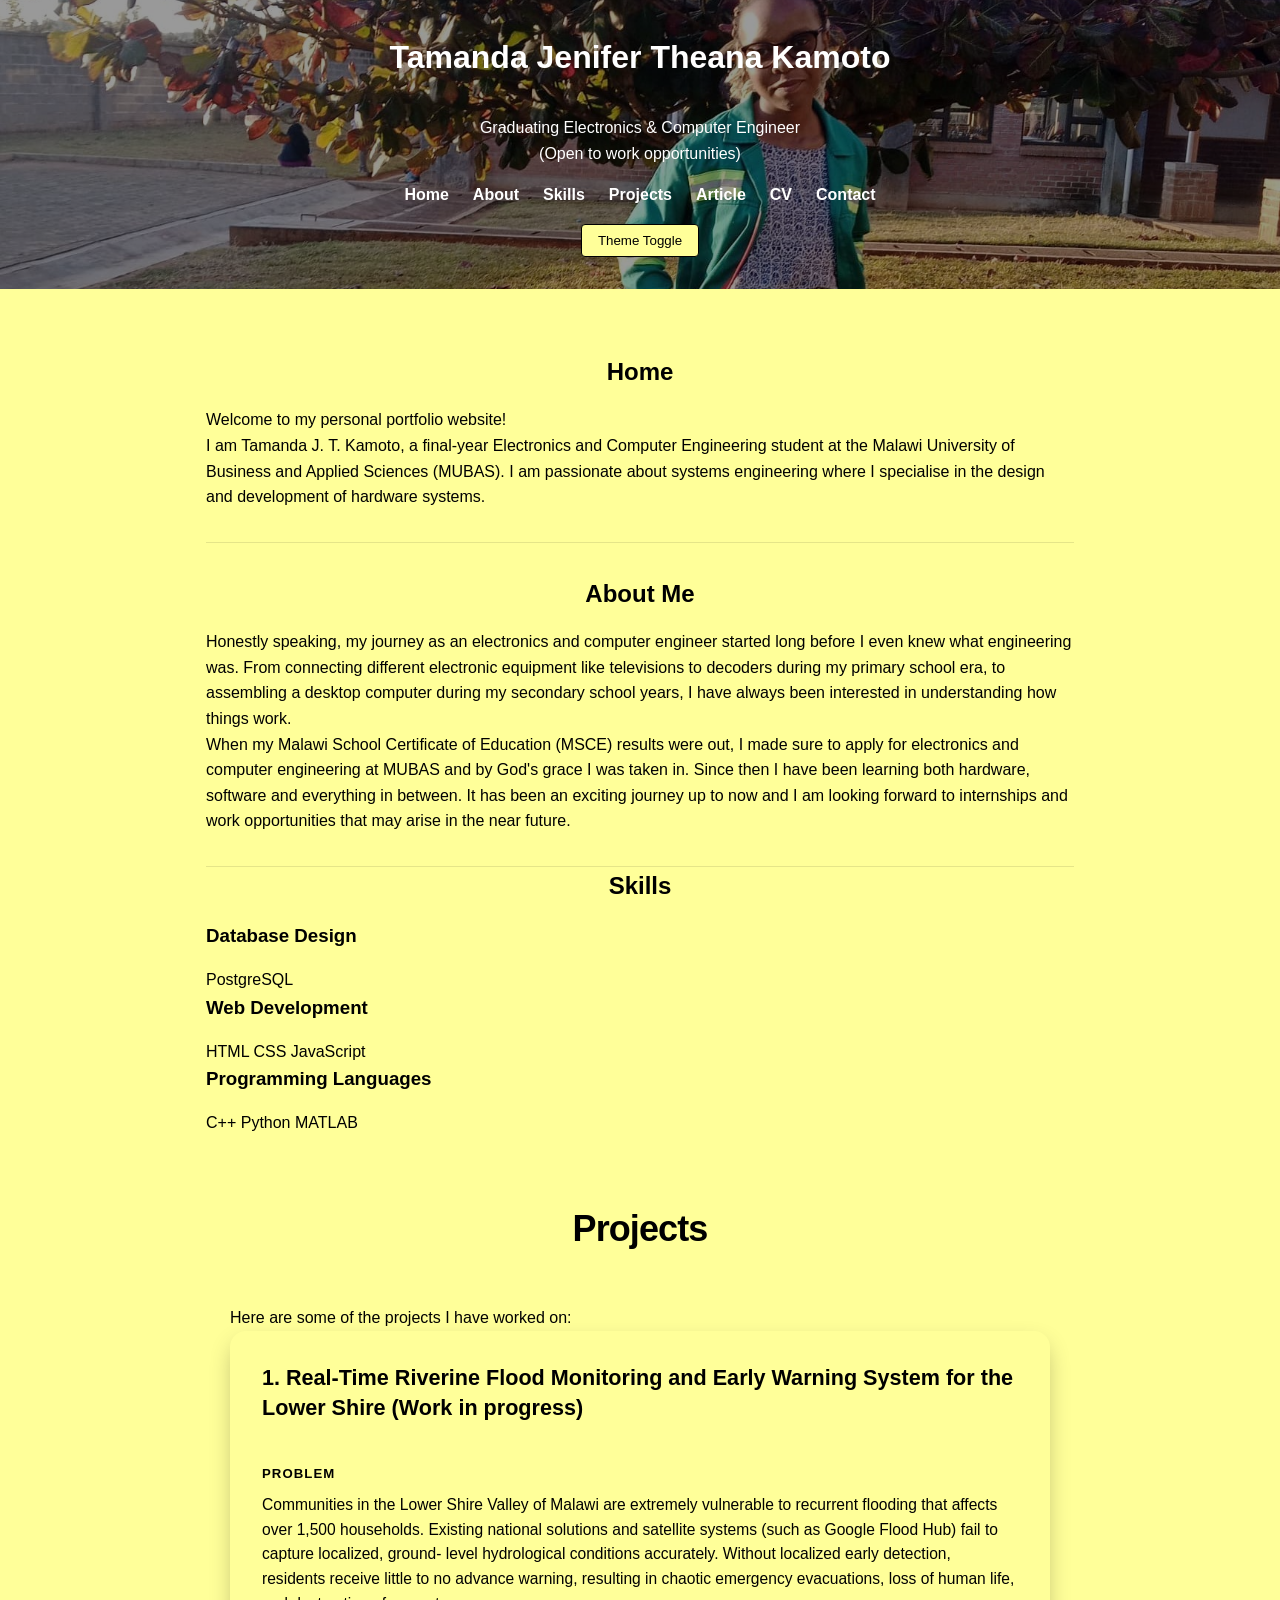
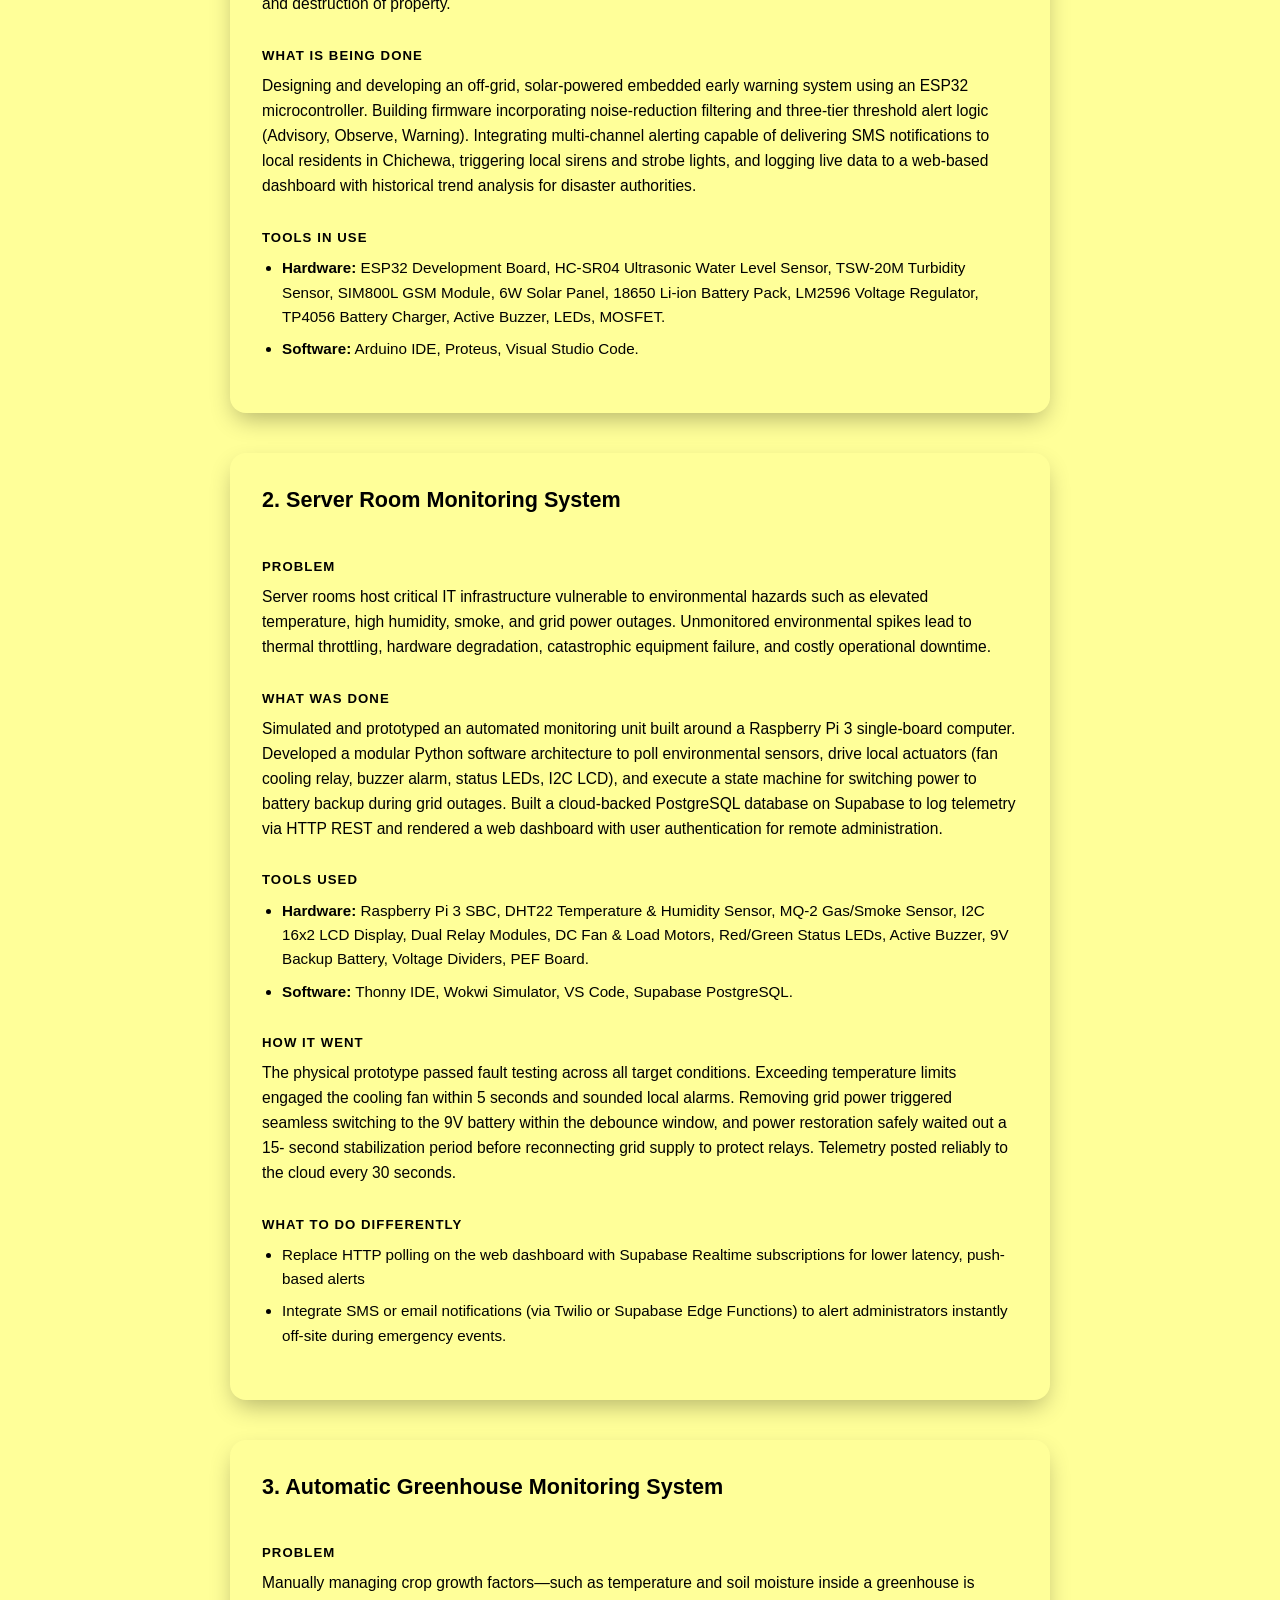
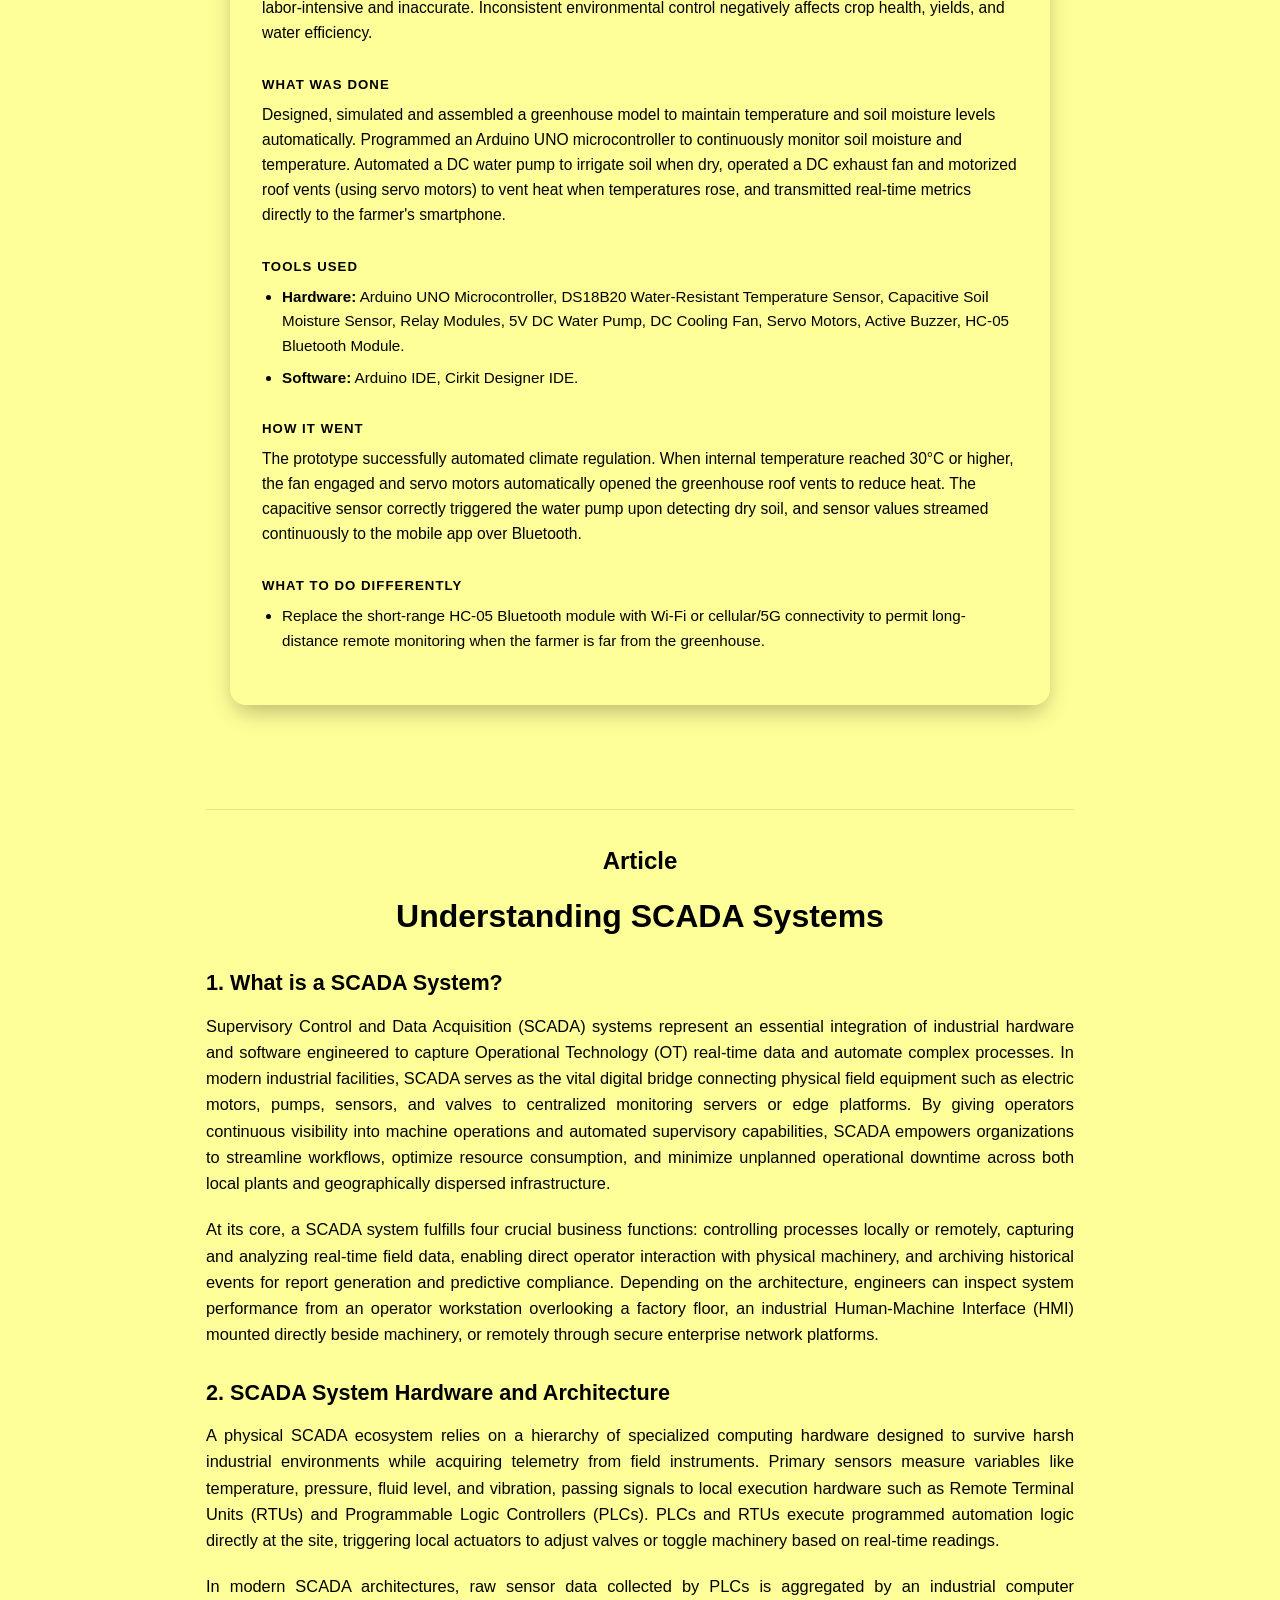
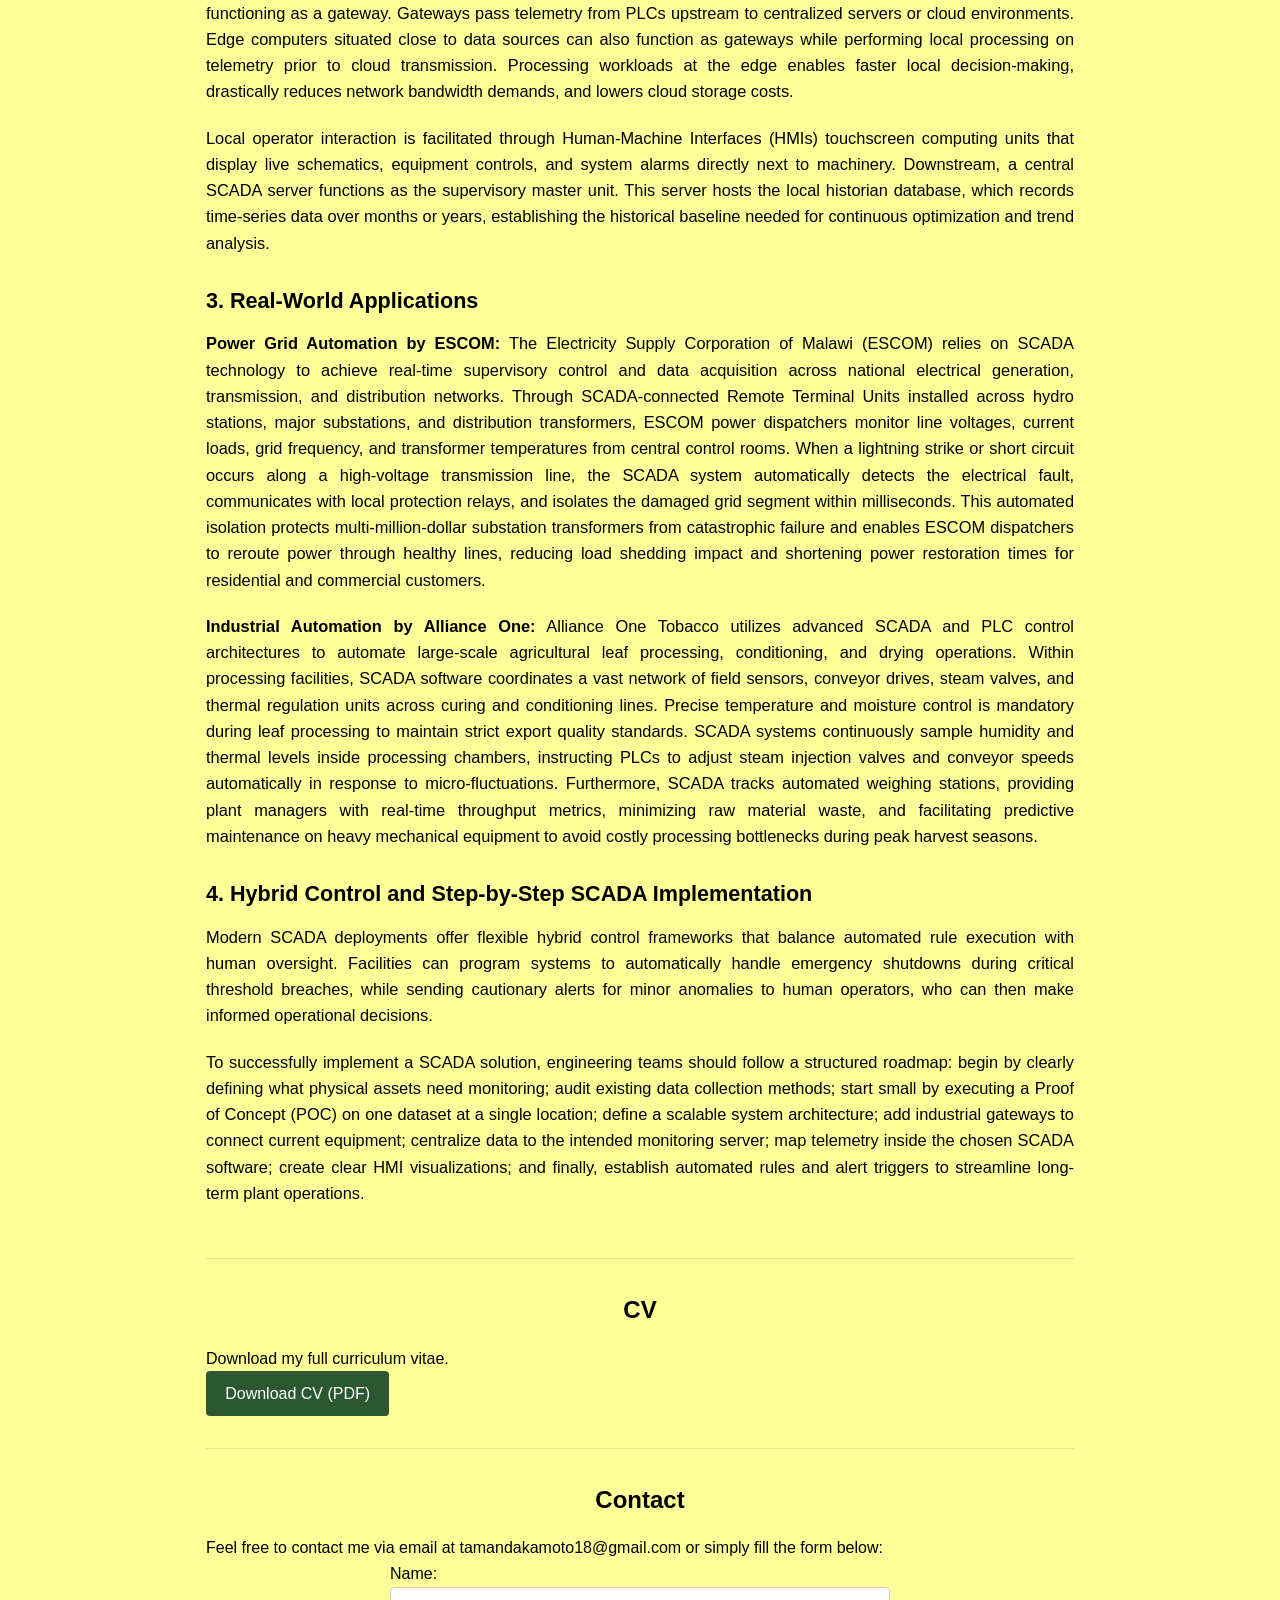
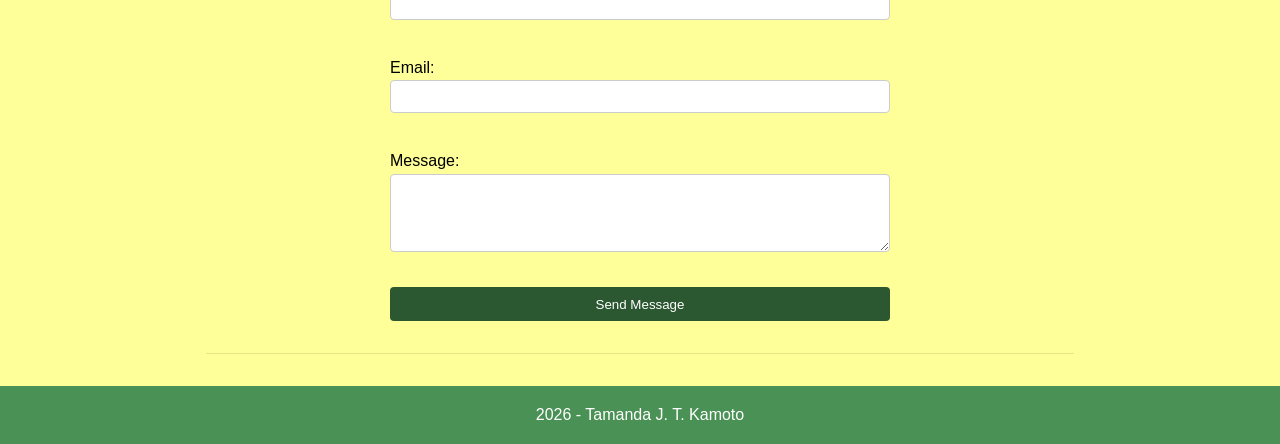
==== commit 10722eae: "Added the skills section to the navigation bar" ====
--- a/index.html
+++ b/index.html
@@ -16,6 +16,7 @@
         <ul>
           <li><a href="#home">Home</a></li>
           <li><a href="#about">About</a></li>
+          <li><a href="#skills">Skills</a></li>
           <li><a href="#projects">Projects</a></li>
           <li><a href="#article">Article</a></li>
           <li><a href="#cv">CV</a></li>
--- a/style.css
+++ b/style.css
@@ -100,6 +100,8 @@
   text-align: center;
 }
 
+
+
 #projects {
   max-width: 1100px;
   margin: 0 auto;
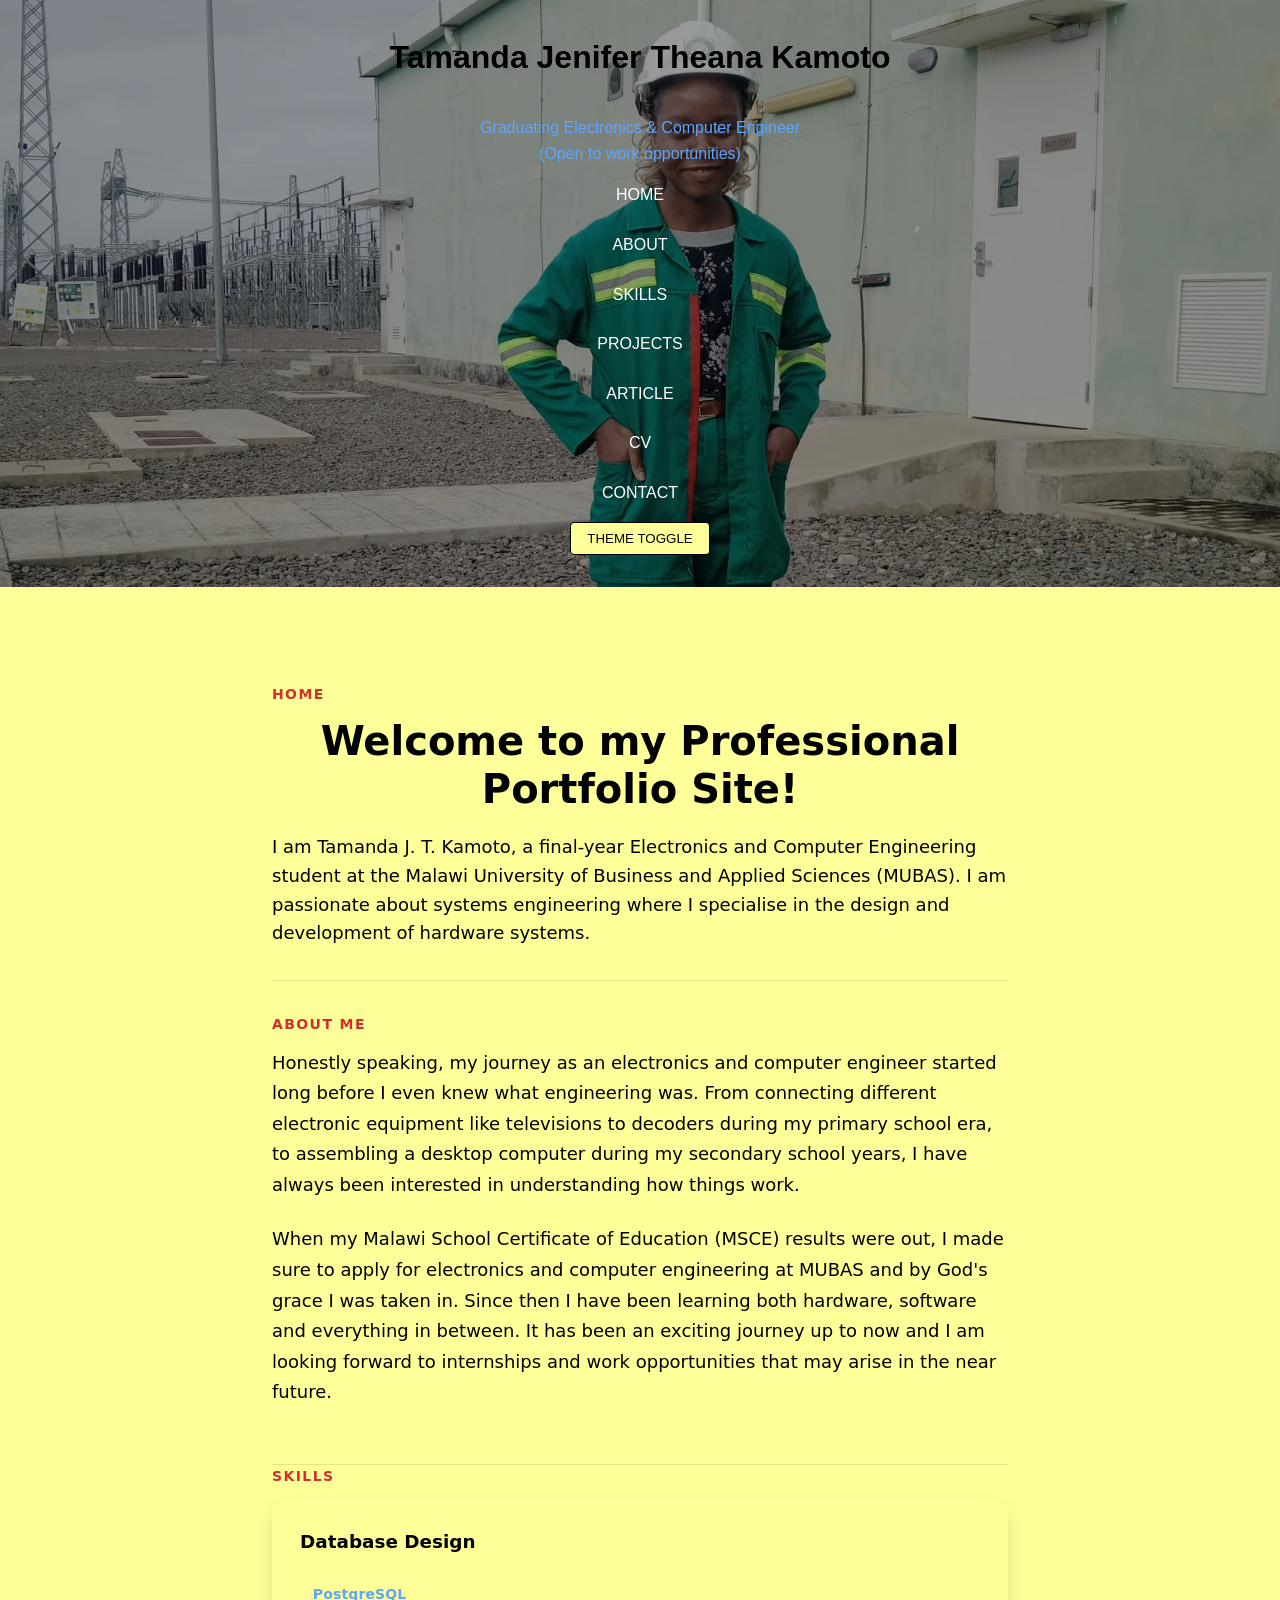
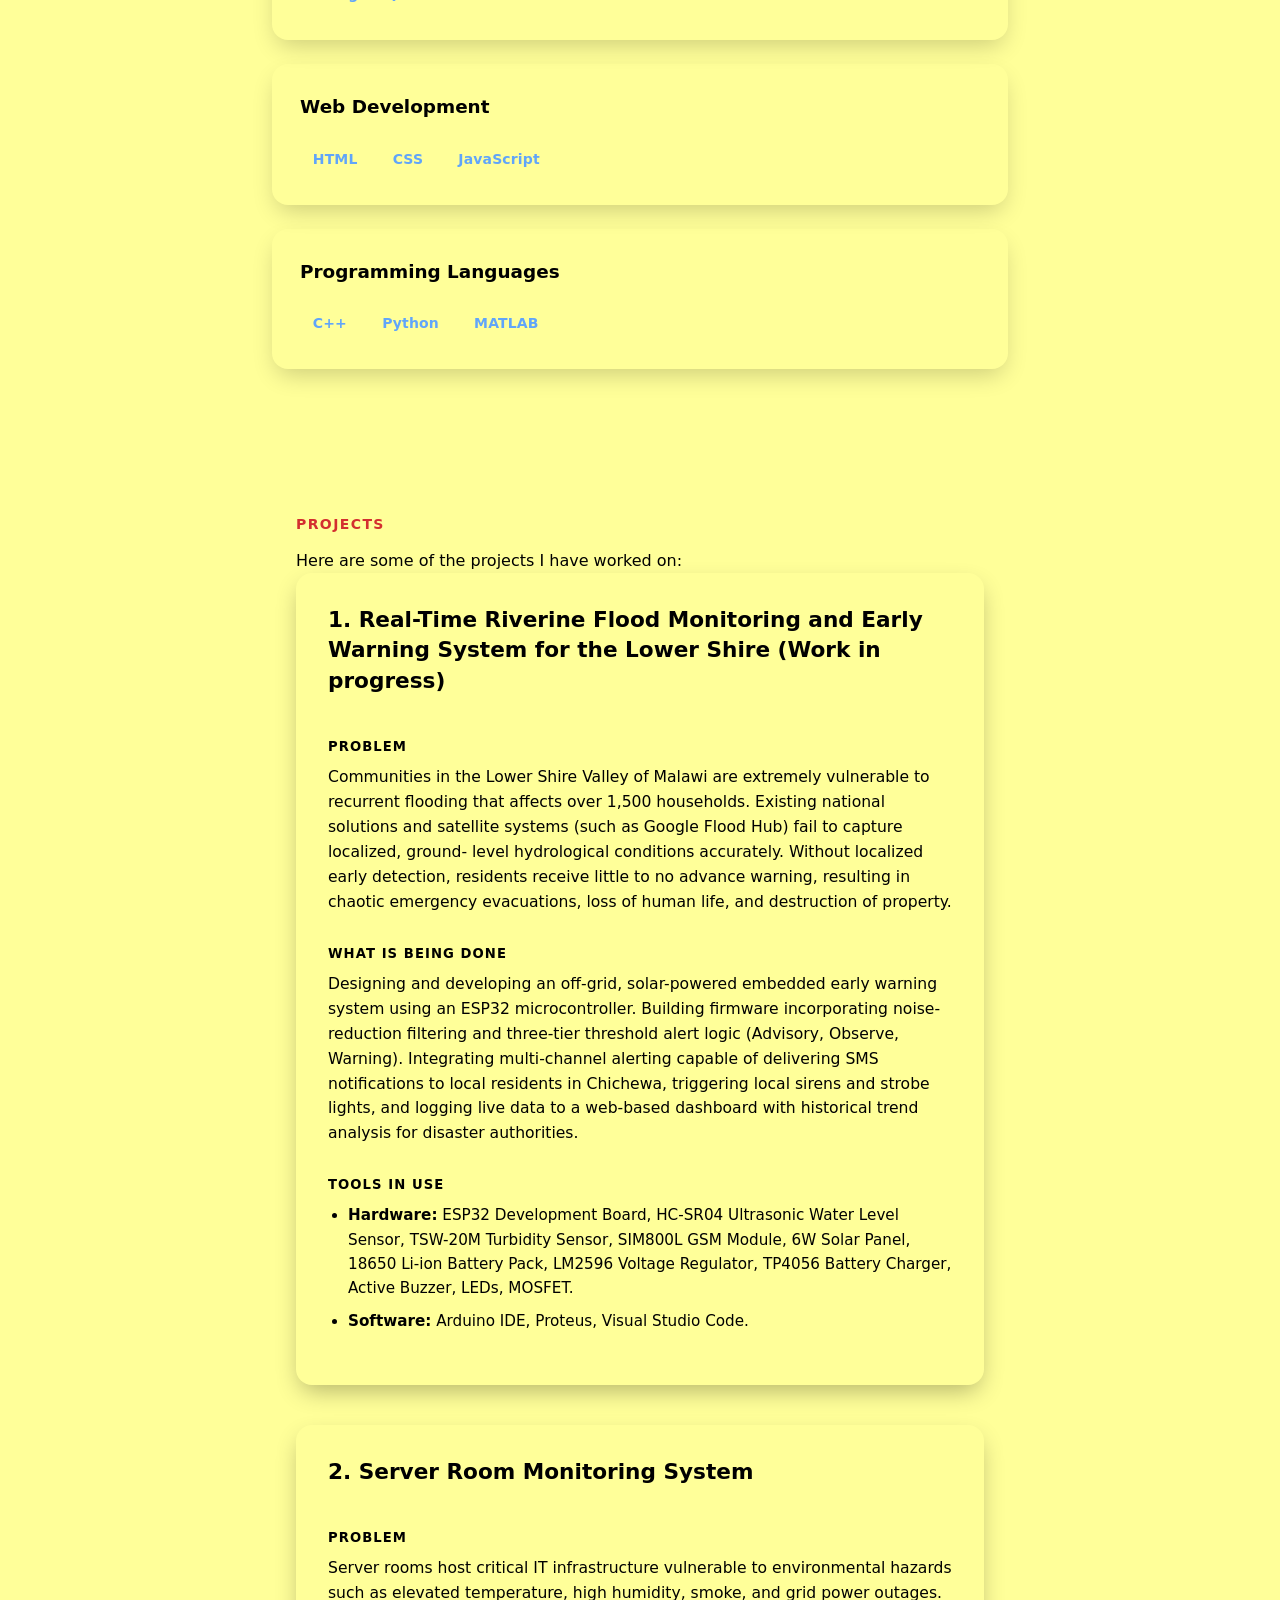
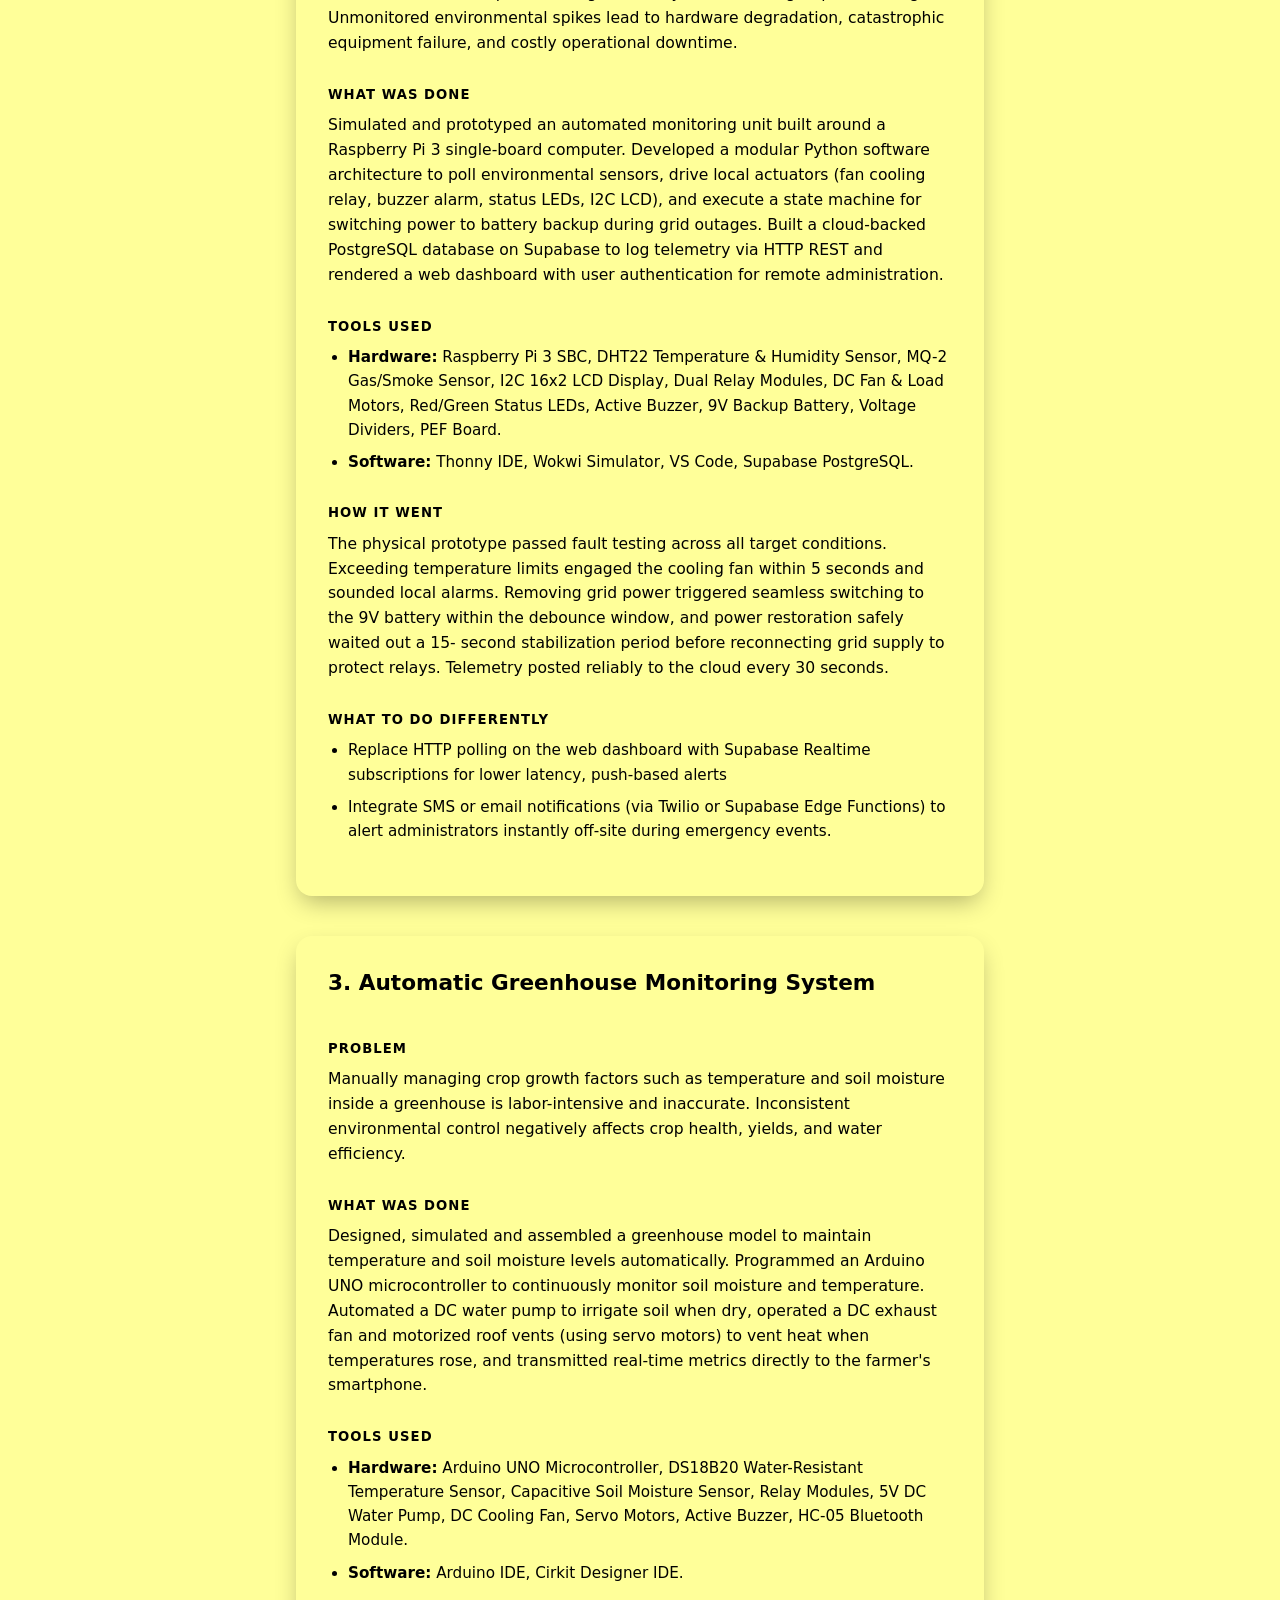
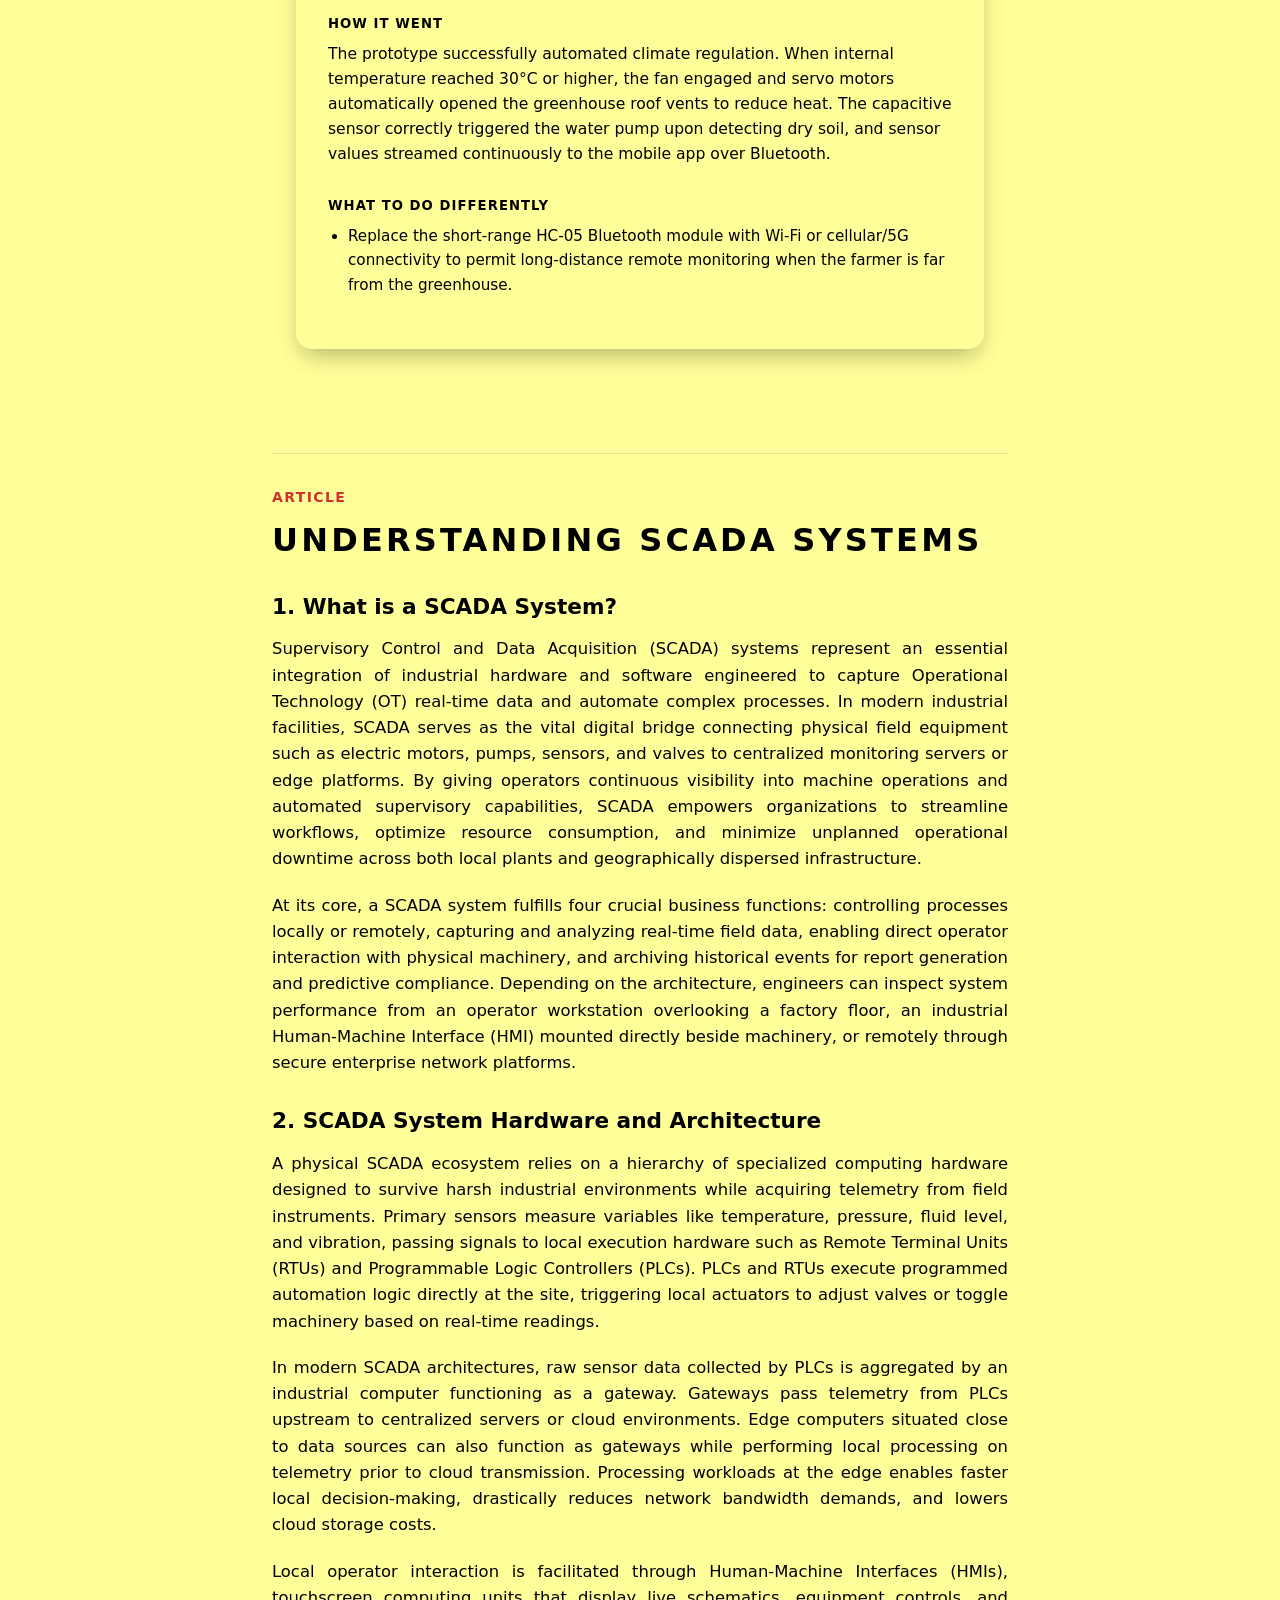
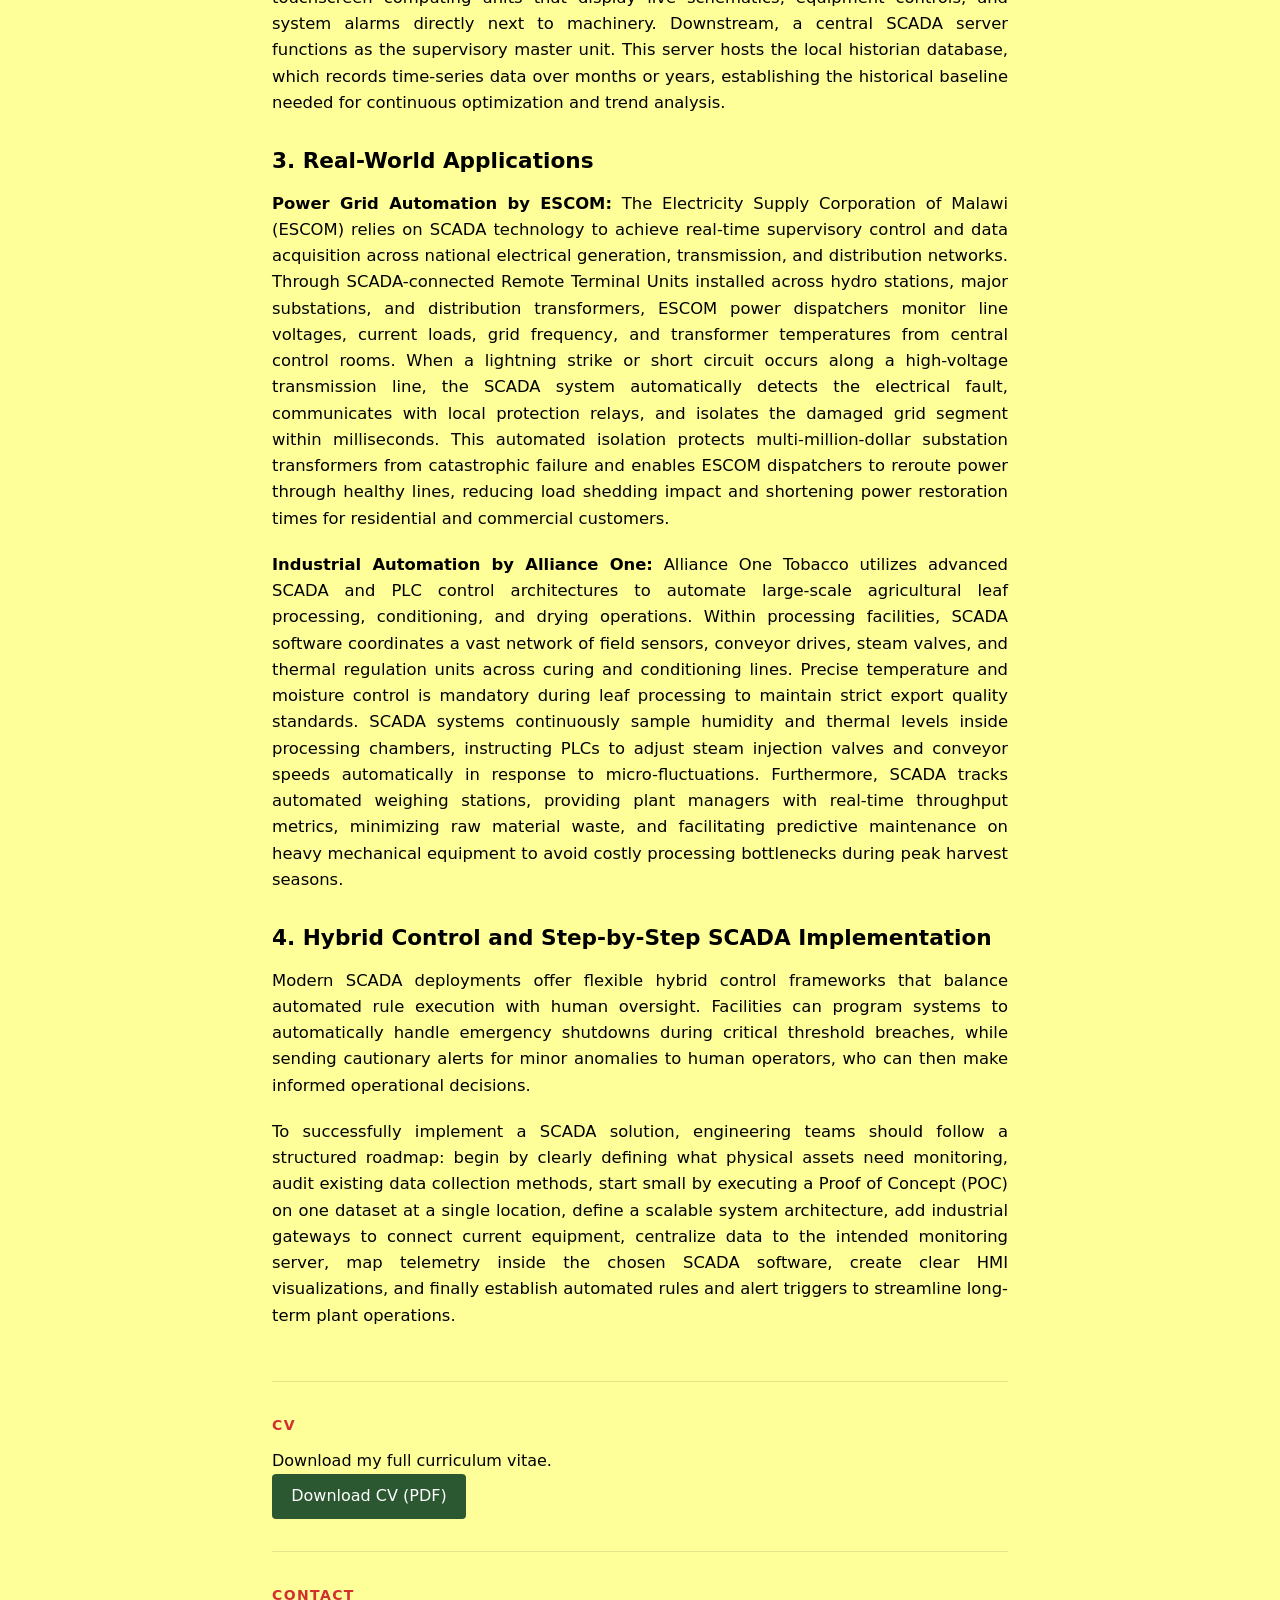
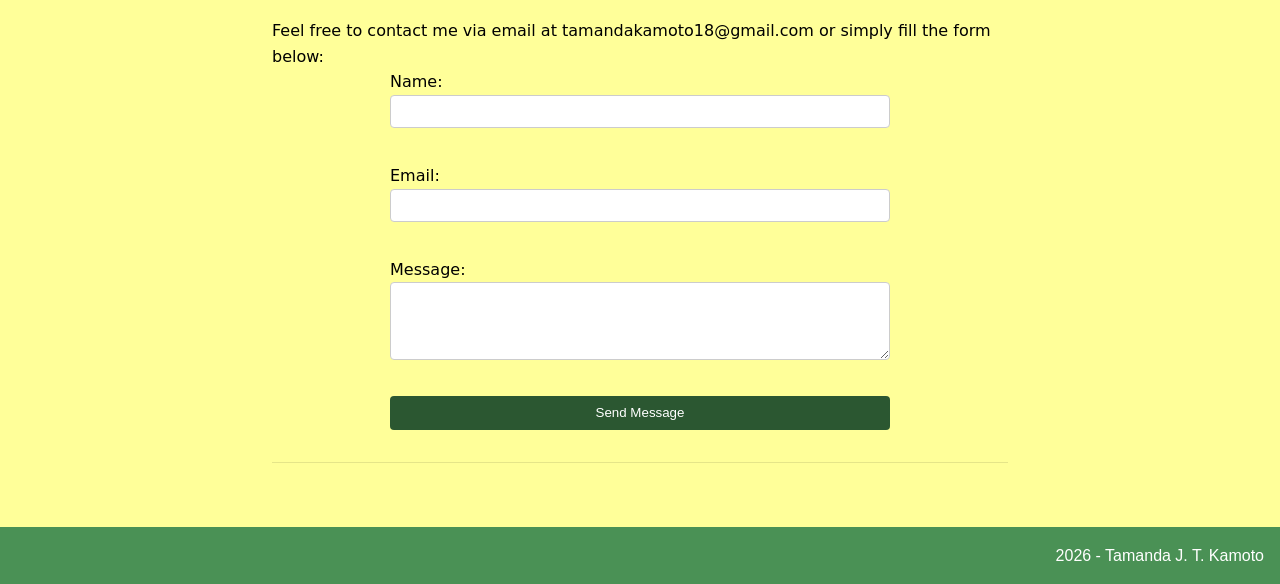
==== commit 3ec8acde: "Modified index.html and style.css" ====
--- a/index.html
+++ b/index.html
@@ -10,21 +10,22 @@
     <header class="hero-header">
     <div class="hero-overlay">
       <h1>Tamanda Jenifer Theana Kamoto</h1>
-      <p class="tagline">Graduating Electronics & Computer Engineer<br>(Open to work opportunities)</p>
+      <p class="tagline">Graduating Electronics & Computer Engineer<br>
+                         (Open to work opportunities)</p>
       
-      <nav class="desktop-nav" aria-label="Desktop Navigation">
+      <nav class="nav-links" aria-label="Navigation Menu">
         <ul>
-          <li><a href="#home">Home</a></li>
-          <li><a href="#about">About</a></li>
-          <li><a href="#skills">Skills</a></li>
-          <li><a href="#projects">Projects</a></li>
-          <li><a href="#article">Article</a></li>
+          <li><a href="#home">HOME</a></li>
+          <li><a href="#about">ABOUT</a></li>
+          <li><a href="#skills">SKILLS</a></li>
+          <li><a href="#projects">PROJECTS</a></li>
+          <li><a href="#article">ARTICLE</a></li>
           <li><a href="#cv">CV</a></li>
-          <li><a href="#contact">Contact</a></li>
+          <li><a href="#contact">CONTACT</a></li>
         </ul>
       </nav>
       
-      <button id="theme-toggle" aria-label="Toggle light and dark mode">Theme Toggle</button>
+      <button id="theme-toggle" aria-label="Toggle light and dark mode">THEME TOGGLE</button>
     </div>
   </header>
 
@@ -32,8 +33,8 @@
     <section id="home" class="section">
       <h2>Home</h2>
       <p>
-        Welcome to my personal portfolio website!<br>
-        I am Tamanda J. T. Kamoto, a final-year Electronics and Computer Engineering
+        Welcome to my Professional Portfolio Site!</p>
+      <p>I am Tamanda J. T. Kamoto, a final-year Electronics and Computer Engineering
         student at the Malawi University of Business and Applied Sciences (MUBAS).
         I am passionate about systems engineering where I specialise in the design
         and development of hardware systems.
@@ -48,8 +49,8 @@
         different electronic equipment like televisions to decoders during my
         primary school era, to assembling a desktop computer during my secondary
         school years, I have always been interested in understanding how things
-        work.<br>
-        When my Malawi School Certificate of Education (MSCE) results were out,
+        work.</p>
+      <p>When my Malawi School Certificate of Education (MSCE) results were out,
         I made sure to apply for electronics and computer engineering at MUBAS
         and by God's grace I was taken in. Since then I have been learning both
         hardware, software and everything in between. It has been an exciting
@@ -144,9 +145,8 @@
           Server rooms host critical IT infrastructure vulnerable to 
           environmental hazards such as elevated temperature, high 
           humidity, smoke, and grid power outages. Unmonitored 
-          environmental spikes lead to thermal throttling, hardware 
-          degradation, catastrophic equipment failure, and costly 
-          operational downtime.
+          environmental spikes lead to hardware degradation, 
+          catastrophic equipment failure, and costly operational downtime.
           </p>
 
           <h4>What Was Done</h4>
@@ -202,7 +202,7 @@
         <div class="project-details">
           <h4>Problem</h4>
           <p>
-          Manually managing crop growth factors—such as temperature and 
+          Manually managing crop growth factors such as temperature and 
           soil moisture inside a greenhouse is labor-intensive and 
           inaccurate. Inconsistent environmental control negatively 
           affects crop health, yields, and water efficiency.
@@ -299,7 +299,7 @@
           storage costs.</p>
 
         <p>Local operator interaction is facilitated through Human-Machine 
-          Interfaces (HMIs) touchscreen computing units that display live 
+          Interfaces (HMIs), touchscreen computing units that display live 
           schematics, equipment controls, and system alarms directly next 
           to machinery. Downstream, a central SCADA server functions as 
           the supervisory master unit. This server hosts the local historian 
@@ -353,12 +353,12 @@
 
         <p>To successfully implement a SCADA solution, engineering teams should 
           follow a structured roadmap: begin by clearly defining what physical 
-          assets need monitoring; audit existing data collection methods; start 
+          assets need monitoring, audit existing data collection methods, start 
           small by executing a Proof of Concept (POC) on one dataset at a single 
-          location; define a scalable system architecture; add industrial gateways 
-          to connect current equipment; centralize data to the intended monitoring 
-          server; map telemetry inside the chosen SCADA software; create clear HMI 
-          visualizations; and finally, establish automated rules and alert triggers 
+          location, define a scalable system architecture, add industrial gateways 
+          to connect current equipment, centralize data to the intended monitoring 
+          server, map telemetry inside the chosen SCADA software, create clear HMI 
+          visualizations, and finally establish automated rules and alert triggers 
           to streamline long-term plant operations.</p>
       </article>
     </section>
--- a/style.css
+++ b/style.css
@@ -55,20 +55,28 @@
   gap: 1rem;
 }
 
-.desktop-nav ul {
-  display: flex;
+.hero-overlay h1 {
+  color: #000000;
+}
+
+.hero-overlay p {
+  color: #60a5fa;
+}
+
+.nav-links ul {
+  display: flex;
+  flex-direction: column;
   gap: 1.5rem;
   list-style: none;
 }
 
-.desktop-nav a {
+.nav-links a {
   color: #ffffff;
   text-decoration: none;
-  font-weight: bold;
-}
-
-.desktop-nav a:hover,
-.desktop-nav a:focus {
+}
+
+.nav-links a:hover,
+.nav-links a:focus {
   text-decoration: underline;
 }
 
@@ -82,9 +90,10 @@
 }
 
 main {
-  max-width: 900px;
+ max-width: 800px;
   margin: 0 auto;
-  padding: 2rem 1rem;
+  padding: 4rem 2rem;
+  font-family: system-ui, -apple-system, BlinkMacSystemFont, 'Segoe UI', Roboto, sans-serif;
 }
 
 .section {
@@ -97,25 +106,88 @@
 }
 
 h2 {
-  text-align: center;
-}
-
-
+  text-align: left;
+  color: #d32f2f;
+  font-size: 0.875rem;
+  font-weight: 700;
+  text-transform: uppercase;
+  letter-spacing: 0.1em;
+  margin-bottom: 0.75rem;
+}
+
+#home p:first-of-type {
+  font-size: 2.5rem;
+  font-weight: 700;
+  line-height: 1.2;
+  margin-bottom: 1.25rem;
+  text-align: center;
+}
+
+#home p:nth-of-type(2) {
+  font-size: 1.125rem;
+  line-height: 1.6;
+  max-width: 65ch;
+}
+
+#about p {
+  font-size: 1.125rem;
+  line-height: 1.7;
+  max-width: 65ch;
+  margin-bottom: 1.5rem;
+}
+
+#skills {
+  margin-bottom: 5rem;
+}
+
+.skills-grid {
+  display: grid;
+  grid-template-columns: 1fr;
+  gap: 1.5rem;
+}
+
+.skill-card {
+  border-radius: 16px;
+  padding: 1.75rem;
+  box-shadow: 0 10px 25px -5px rgba(0, 0, 0, 0.2);
+  transition: transform 0.25s ease, border-color 0.25s ease, box-shadow 0.25s ease;
+}
+
+.skill-card:hover {
+  transform: translateY(-4px);
+  box-shadow: 0 15px 25px -5px rgba(59, 130, 246, 0.15);
+}
+
+.skill-card h3 {
+  font-size: 1.15rem;
+  font-weight: 700;
+  margin-top: 0;
+  margin-bottom: 1.25rem;
+  display: flex;
+  align-items: center;
+  gap: 0.5rem;
+}
+
+.skill-tags {
+  display: flex;
+  flex-wrap: wrap;
+  gap: 0.6rem;
+}
+
+.skill-tag {
+  color: #60a5fa;
+  font-size: 0.875rem;
+  font-weight: 600;
+  padding: 0.4rem 0.8rem;
+  border-radius: 8px;
+  letter-spacing: 0.01em;
+}
 
 #projects {
   max-width: 1100px;
   margin: 0 auto;
   padding: 4rem 1.5rem;
   line-height: 1.6;
-}
-
-#projects > h2 {
-  font-size: 2.25rem;
-  font-weight: 800;
-  text-align: center;
-  margin-bottom: 3rem;
-  letter-spacing: -0.025em;
-  position: relative;
 }
 
 .project-card {
@@ -167,6 +239,7 @@
 
 article.technical-article h2 {
   font-size: 2rem;
+  color: var(--text-color);
   margin-bottom: 0.5rem;
   line-height: 1.3;
 }
@@ -182,13 +255,6 @@
   text-align: justify;
 }
 
-footer {
-  background-color: var(--footer-bg);
-  color: var(--footer-text);
-  text-align: center;
-  padding: 1rem;
-}
-
 form {
   display: flex;
   flex-direction: column;
@@ -206,12 +272,6 @@
   padding: 0.5rem;
   border: 1px solid #ccc;
   border-radius: 4px;
-}
-
-.error-message {
-  color: var(--error-color);
-  font-size: 0.85rem;
-  min-height: 1.2rem;
 }
 
 .btn {
@@ -226,6 +286,19 @@
   text-align: center;
 }
 
+footer {
+  background-color: var(--footer-bg);
+  color: var(--footer-text);
+  text-align: right;
+  padding: 1rem;
+}
+
+.error-message {
+  color: var(--error-color);
+  font-size: 0.85rem;
+  min-height: 1.2rem;
+}
+
 .error-body {
   min-height: 100vh;
   display: flex;
@@ -244,12 +317,14 @@
 }
 
 .error-heading {
-  font-size: clamp(3rem, 8vw, 6rem);
-  font-weight: 900;
-  letter-spacing: 0.15em;
-  line-height: 1;
-  margin-bottom: 0.5rem;
+  font-family: -apple-system, BlinkMacSystemFont, "Segoe UI", Roboto, Helvetica, Arial, sans-serif;
+  font-size: clamp(2.5rem, 7vw, 4.5rem);
+  font-weight: 700;
+  letter-spacing: 0.1em;
+  line-height: 1.1;
+  margin-bottom: 0.75rem;
   text-transform: uppercase;
+  text-align: center;
 }
 
 .error-subtext {
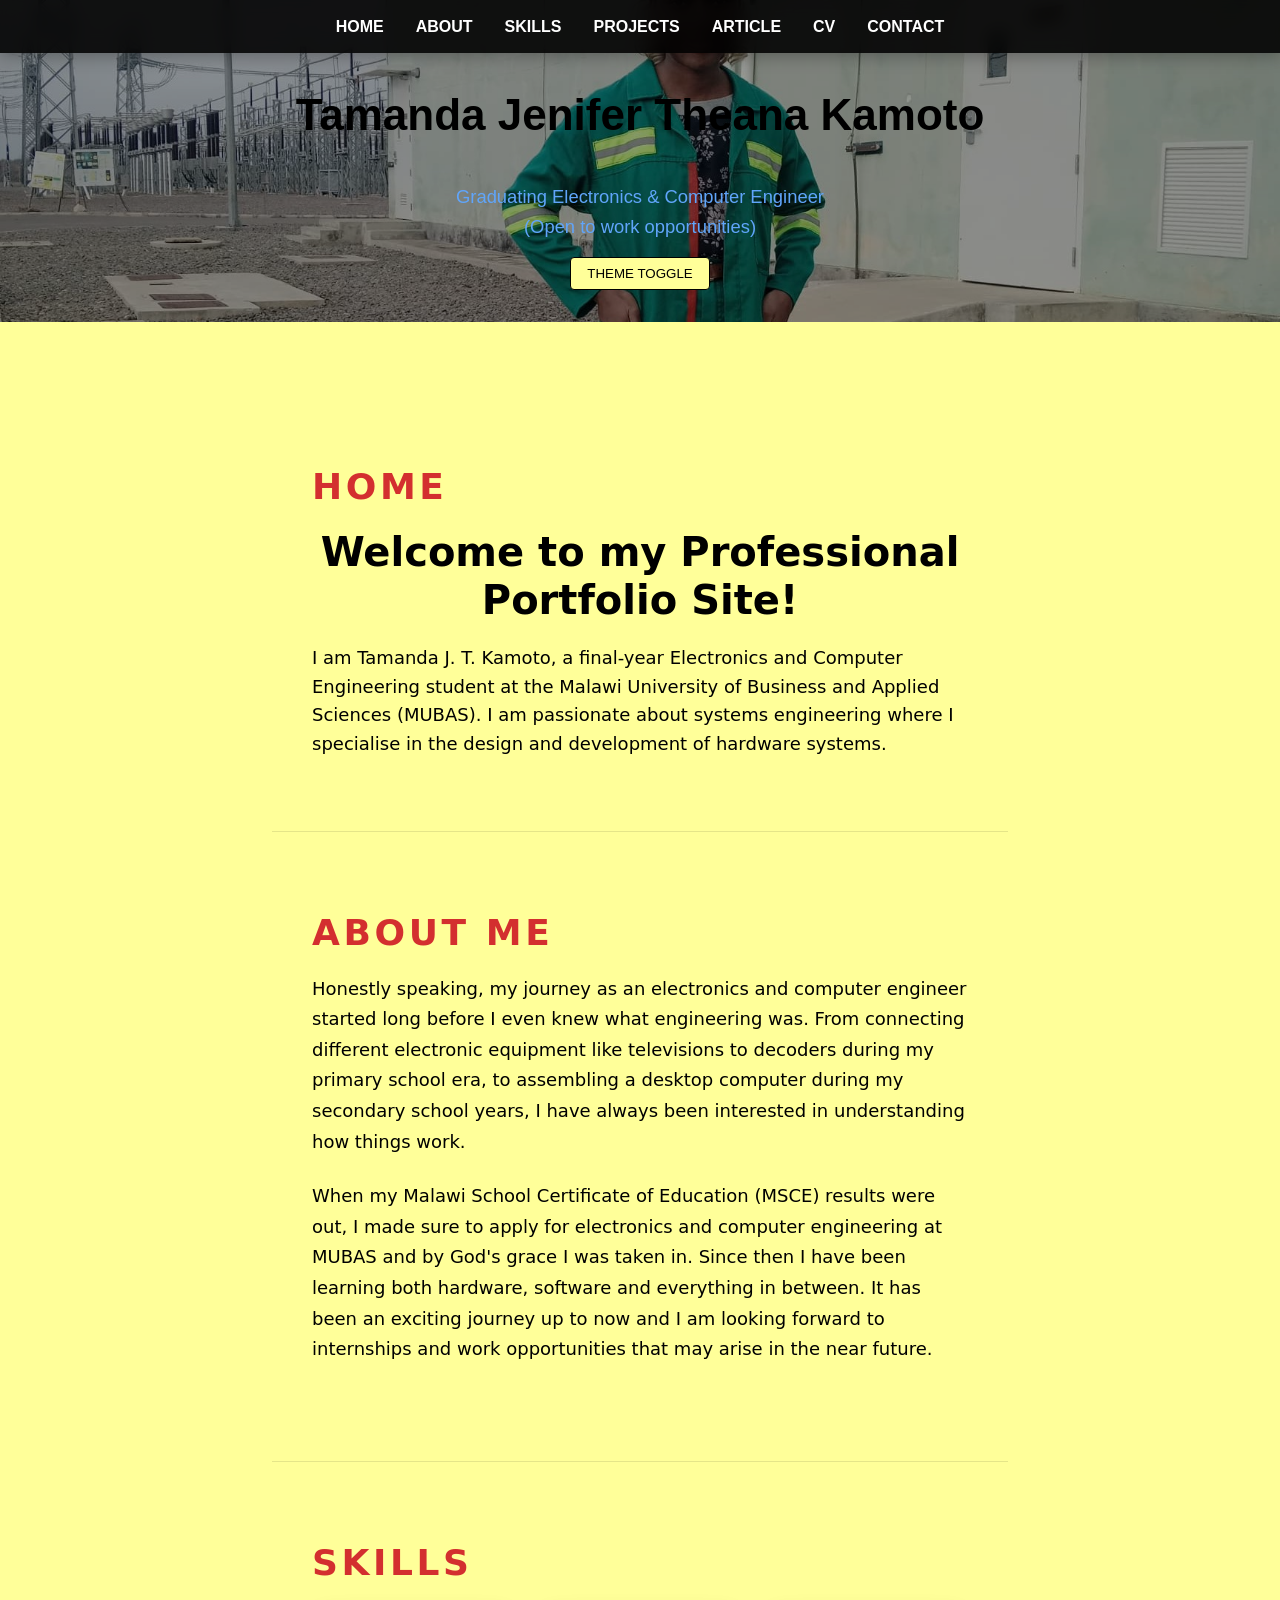
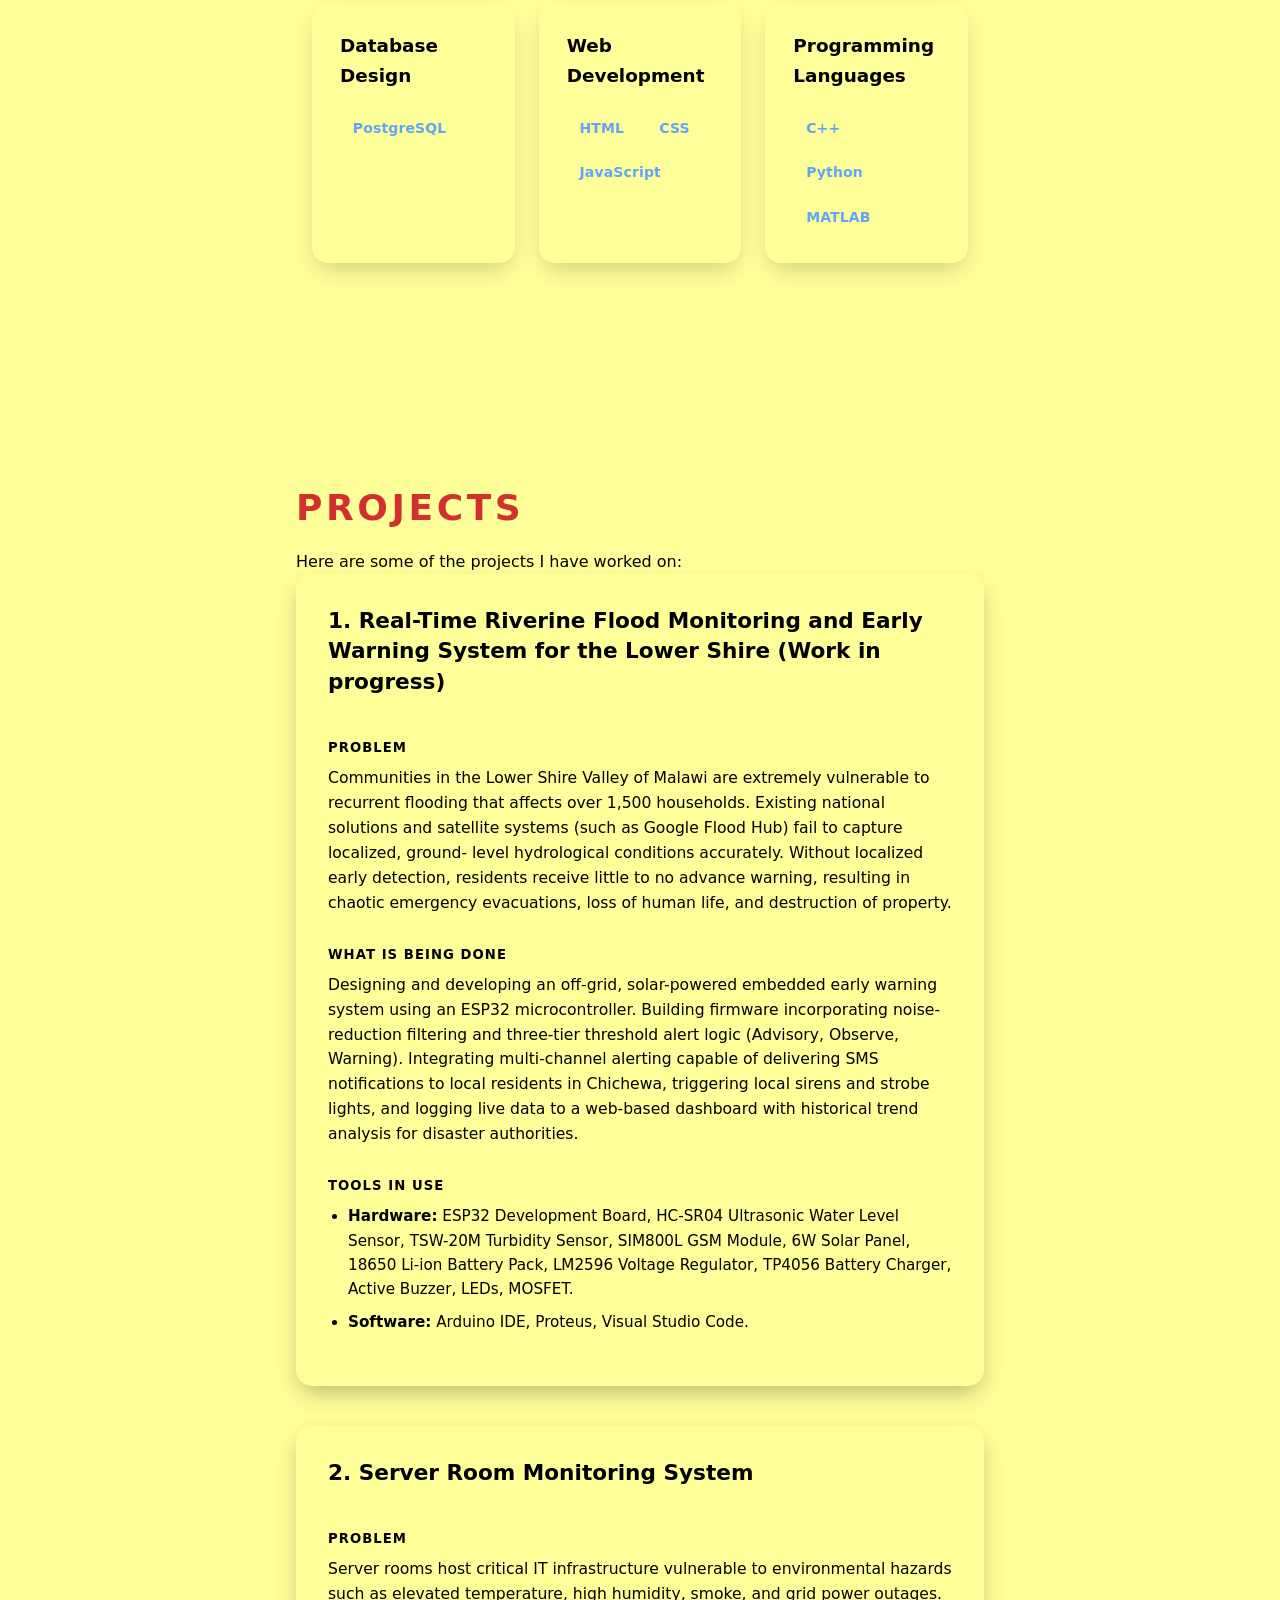
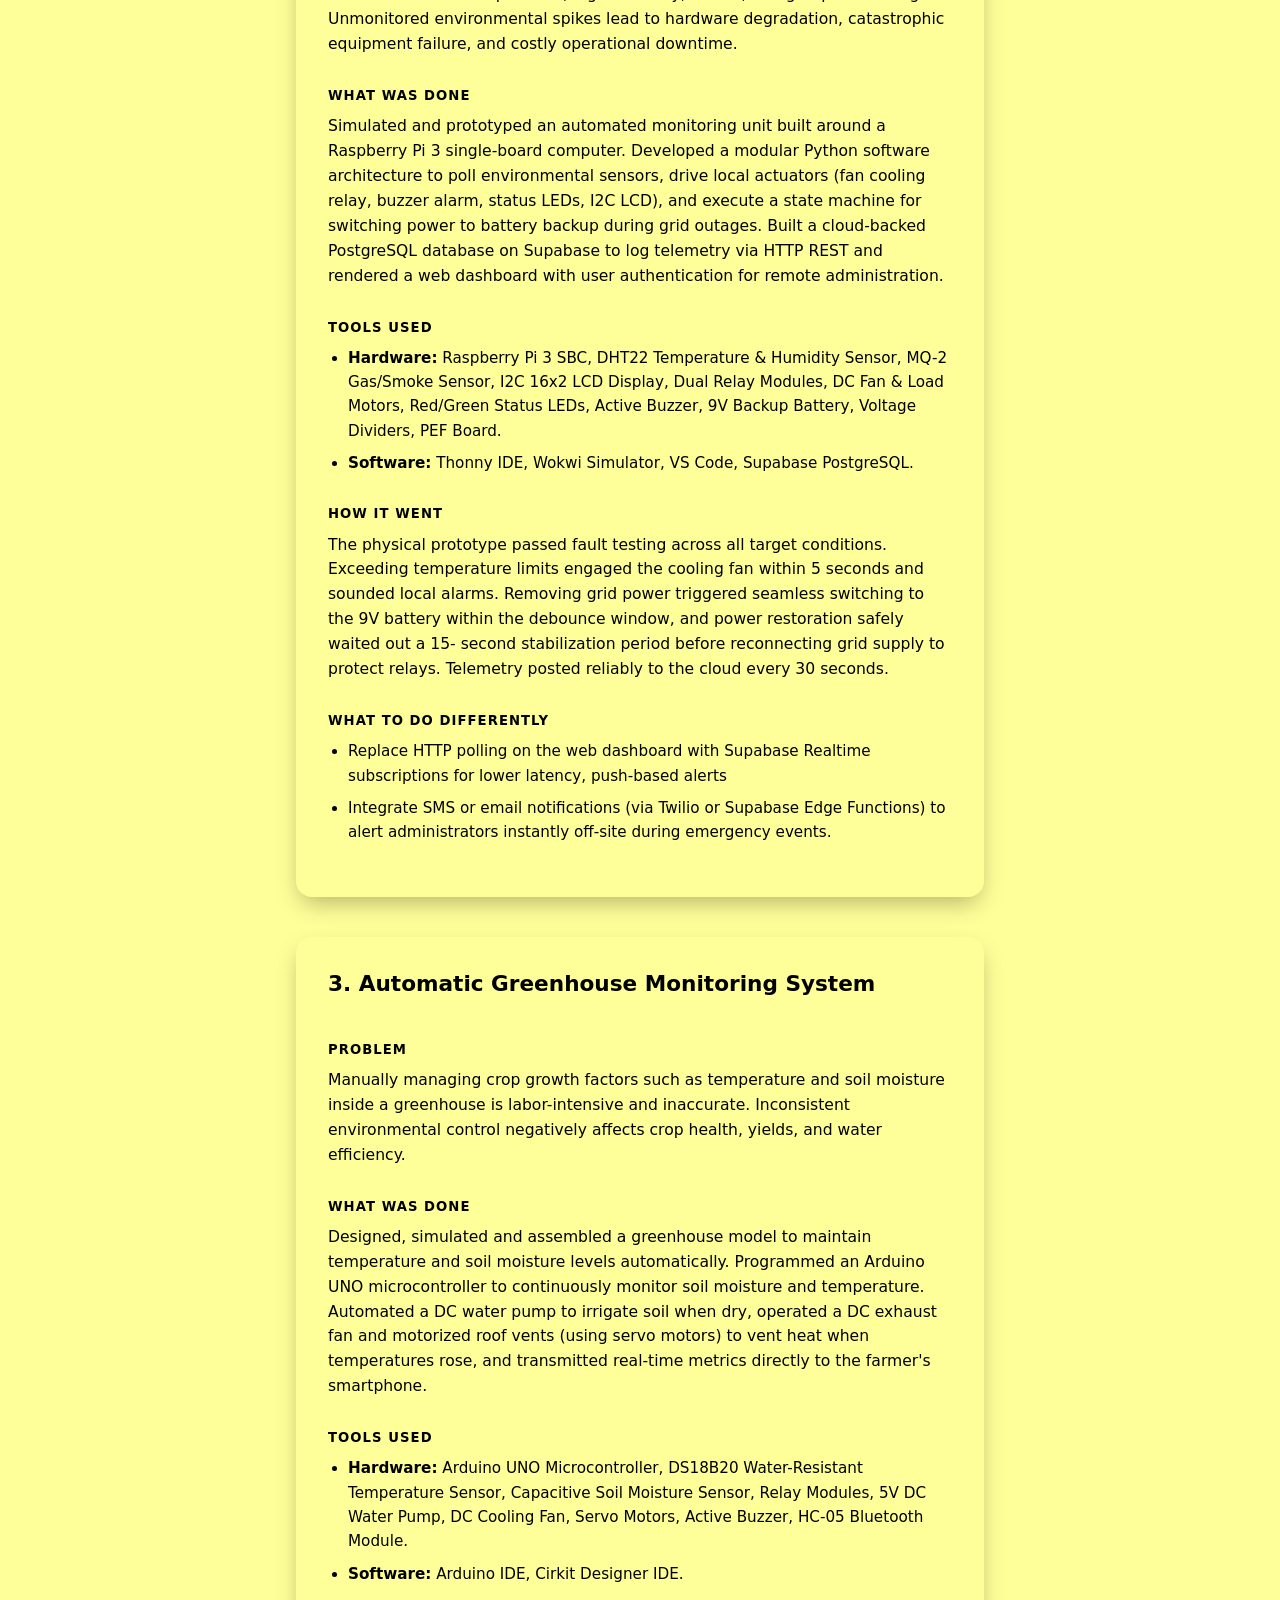
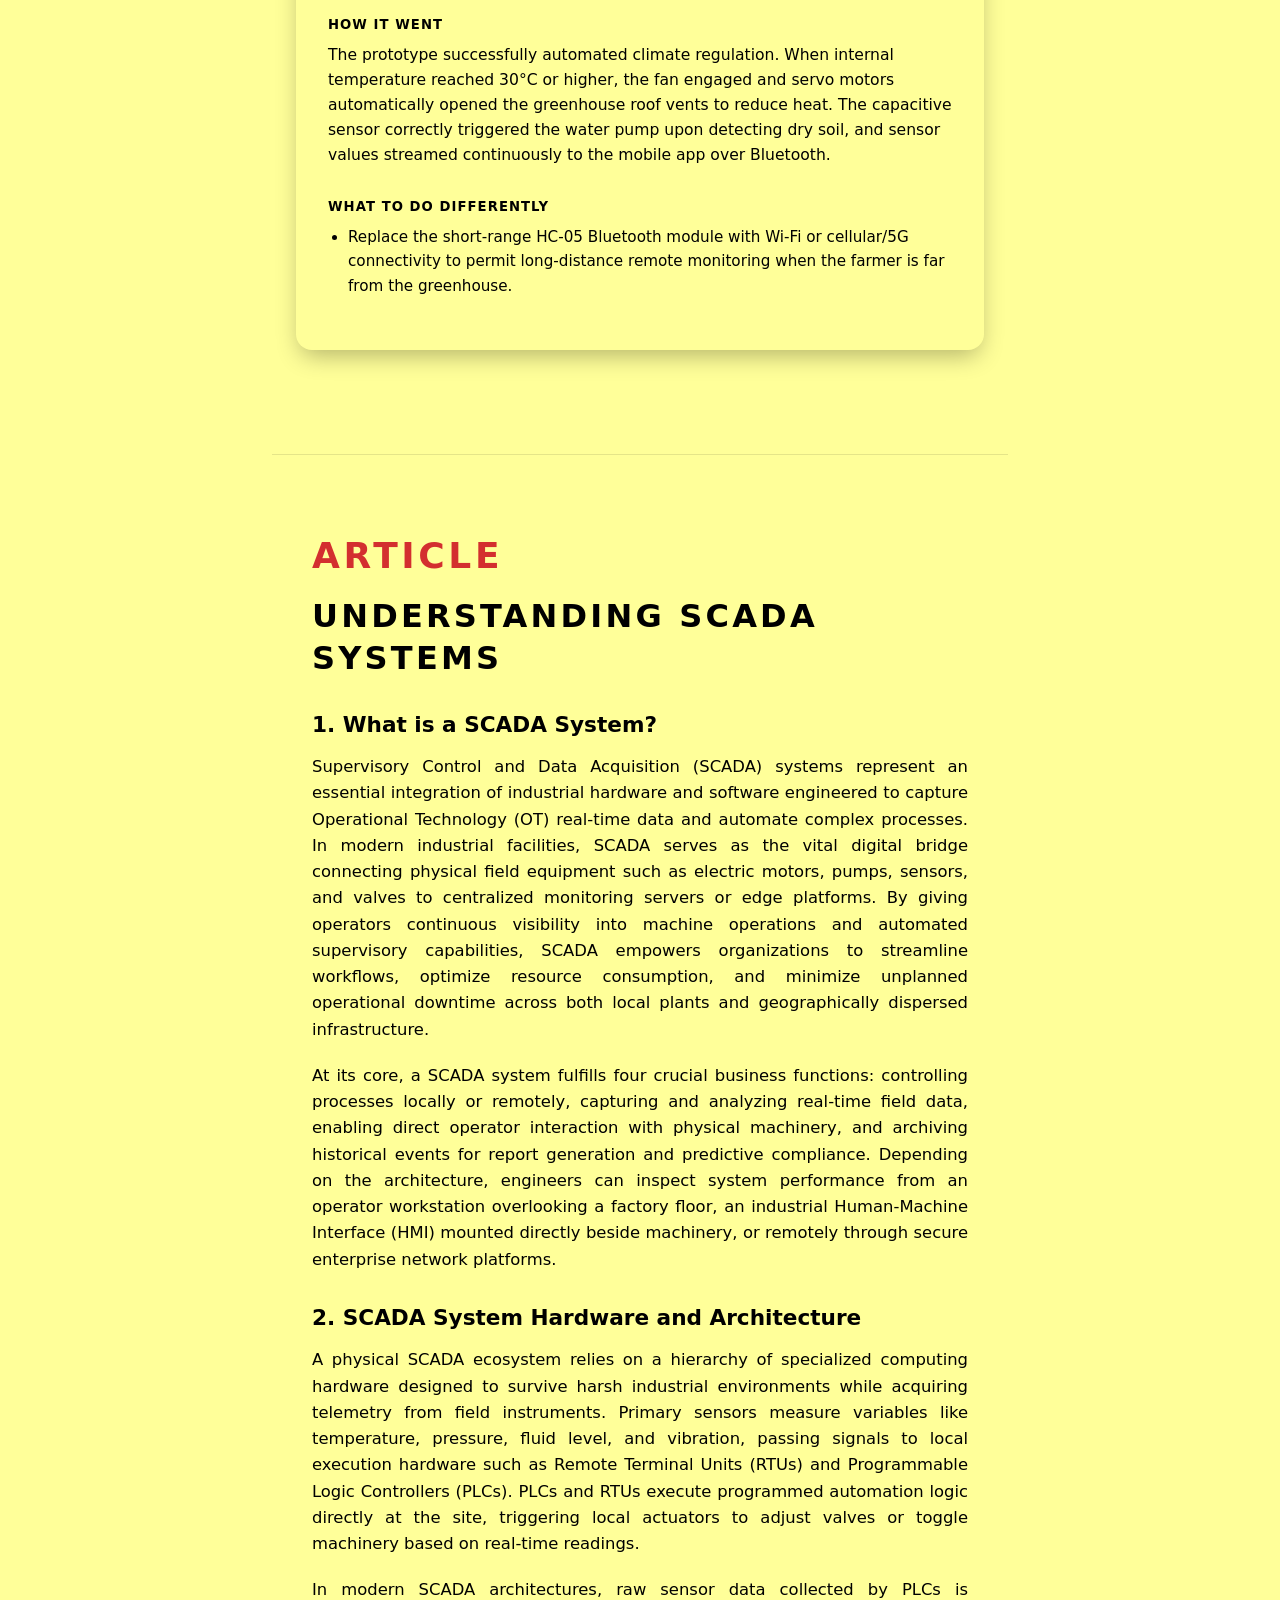
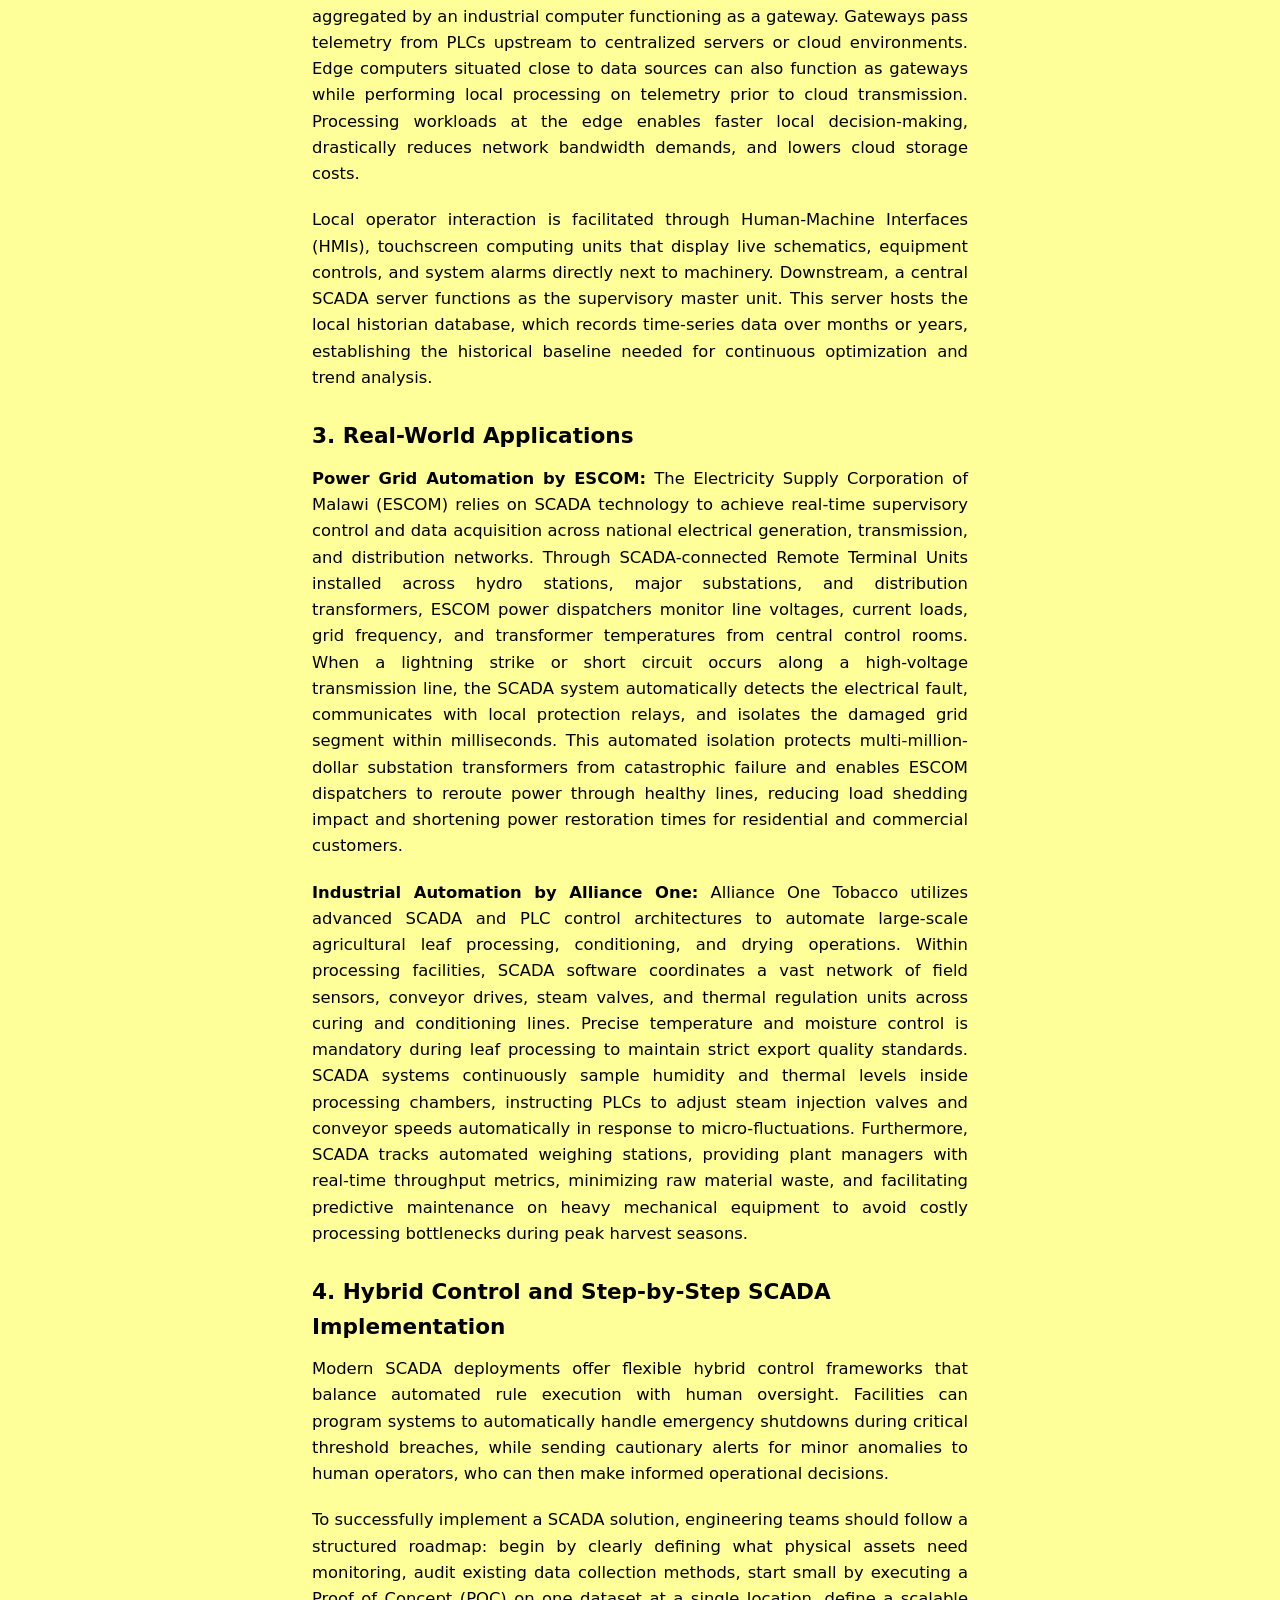
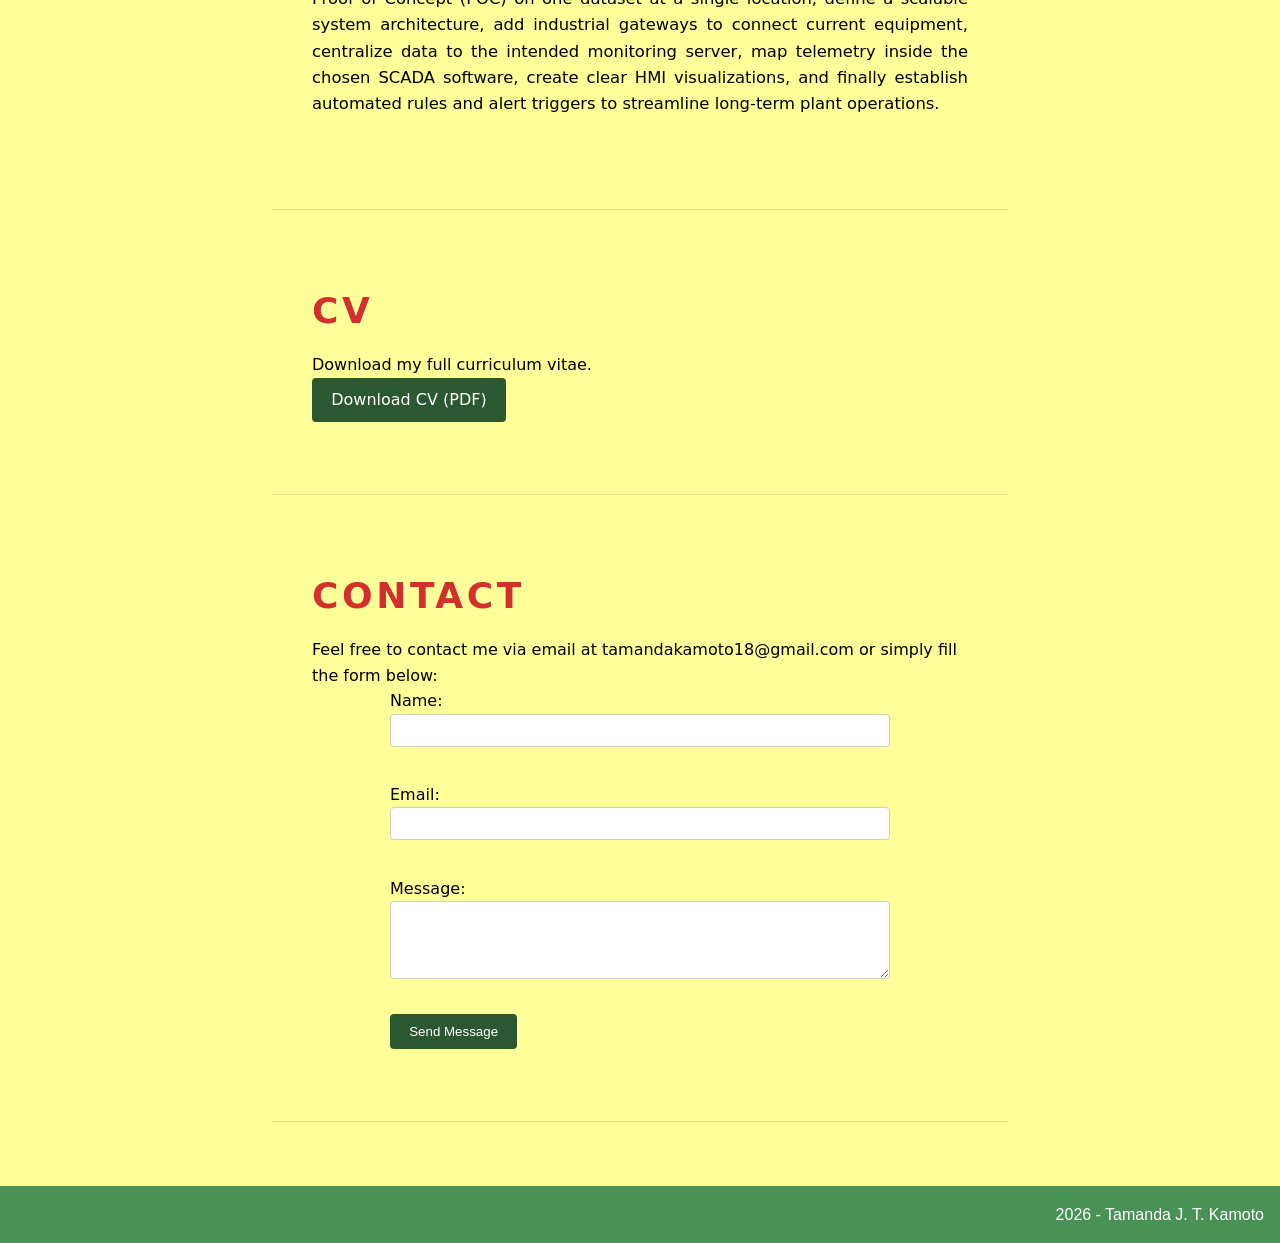
==== commit c0897dc8: "Implemented mobile navigation in the webpage" ====
--- a/index.html
+++ b/index.html
@@ -12,6 +12,11 @@
       <h1>Tamanda Jenifer Theana Kamoto</h1>
       <p class="tagline">Graduating Electronics & Computer Engineer<br>
                          (Open to work opportunities)</p>
+
+      <!-- Mobile Navigation Toggle Button -->
+<button id="nav-toggle" class="nav-toggle" aria-label="Toggle navigation menu" aria-expanded="false">
+  <span class="hamburger"></span>
+</button>
       
       <nav class="nav-links" aria-label="Navigation Menu">
         <ul>
--- a/style.css
+++ b/style.css
@@ -53,6 +53,7 @@
   flex-direction: column;
   align-items: center;
   gap: 1rem;
+  padding-top: 5rem;
 }
 
 .hero-overlay h1 {
@@ -61,6 +62,52 @@
 
 .hero-overlay p {
   color: #60a5fa;
+}
+
+.nav-toggle {
+  display: none;
+  background: transparent;
+  border: none;
+  cursor: pointer;
+  padding: 0.5rem;
+  z-index: 1001;
+}
+
+.hamburger {
+  display: block;
+  position: relative;
+  width: 26px;
+  height: 3px;
+  background-color: #ffffff;
+  transition: background-color var(--transition-speed) ease;
+}
+
+.hamburger::before,
+.hamburger::after {
+  content: '';
+  position: absolute;
+  left: 0;
+  width: 26px;
+  height: 3px;
+  background-color: #ffffff;
+  transition: transform var(--transition-speed) ease, top var(--transition-speed) ease;
+}
+
+.hamburger::before { top: -8px; }
+.hamburger::after { top: 8px; }
+
+.nav-toggle.open .hamburger {
+  background-color: transparent;
+}
+
+.nav-toggle.open .hamburger::before {
+  top: 0;
+  transform: rotate(45deg);
+}
+
+.nav-toggle.open .hamburger::after {
+  top: 0;
+  transform: rotate(-45deg);
 }
 
 .nav-links ul {
@@ -345,4 +392,142 @@
 .error-home-link:hover,
 .error-home-link:focus {
   opacity: 0.7;
+}
+
+@media (min-width: 640px) {
+  .skills-grid {
+    display: grid;
+    grid-template-columns: repeat(2, 1fr);
+  }
+
+  .btn {
+    width: auto;
+    align-self: flex-start;
+  }
+}
+
+@media (min-width: 768px) {
+  .nav-links ul {
+    gap: 1.5rem;
+  }
+
+  .section,
+  #skills {
+    padding: 4.5rem 2.5rem;
+  }
+}
+
+@media (min-width: 1024px) {
+  .nav-links ul {
+    display: flex;
+    flex-direction: row;
+    justify-content: center;
+    align-items: center;
+    gap: 2rem;
+  }
+
+  .skills-grid {
+    display: grid;
+    grid-template-columns: repeat(3, 1fr);
+  }
+
+  .hero-overlay h1 {
+    font-size: 2.75rem;
+  }
+
+  .tagline {
+    font-size: 1.15rem;
+  }
+
+  h2 {
+    font-size: 2.25rem;
+  }
+}
+
+@media (max-width: 767px) {
+  .nav-toggle {
+    display: flex;
+    align-items: center;
+    justify-content: center;
+    position: fixed;
+    top: 1rem;
+    right: 1rem;
+    z-index: 10001; /* Keeps button above all elements */
+    width: 48px;
+    height: 48px;
+    background-color: var(--accent-color);
+    border: none;
+    border-radius: 50%;
+    box-shadow: 0 4px 12px rgba(0, 0, 0, 0.35);
+    cursor: pointer;
+    transition: transform 0.2s ease, background-color var(--transition-speed);
+  }
+
+  .nav-toggle:active {
+    transform: scale(0.95);
+  }
+
+  .nav-links {
+    display: none;
+    position: fixed;
+    top: 4.5rem;
+    right: 1rem;
+    width: min(280px, 88vw);
+    background: rgba(0, 0, 0, 0.95);
+    backdrop-filter: blur(10px);
+    border-radius: 12px;
+    padding: 1.5rem 1rem;
+    box-shadow: 0 10px 25px rgba(0, 0, 0, 0.5);
+    z-index: 10000;
+  }
+
+  .nav-links.active {
+    display: block;
+  }
+
+  .nav-links ul {
+    display: flex;
+    flex-direction: column;
+    align-items: center;
+    gap: 1.25rem;
+  }
+}
+
+@media (min-width: 768px) {
+  .nav-toggle {
+    display: none !important;
+  }
+
+  .nav-links {
+    display: block !important;
+    position: fixed;
+    top: 0;
+    left: 0;
+    width: 100%;
+    z-index: 10000;
+    background: rgba(0, 0, 0, 0.88);
+    backdrop-filter: blur(8px);
+    padding: 0.85rem 2rem;
+    box-shadow: 0 4px 15px rgba(0, 0, 0, 0.25);
+  }
+
+  .nav-links ul {
+    display: flex;
+    flex-direction: row;
+    justify-content: center;
+    align-items: center;
+    gap: 2rem;
+    list-style: none;
+  }
+
+  .nav-links a {
+    color: #ffffff;
+    text-decoration: none;
+    font-weight: 600;
+    transition: color 0.2s ease;
+  }
+
+  .nav-links a:hover {
+    color: var(--accent-color);
+  }
 }
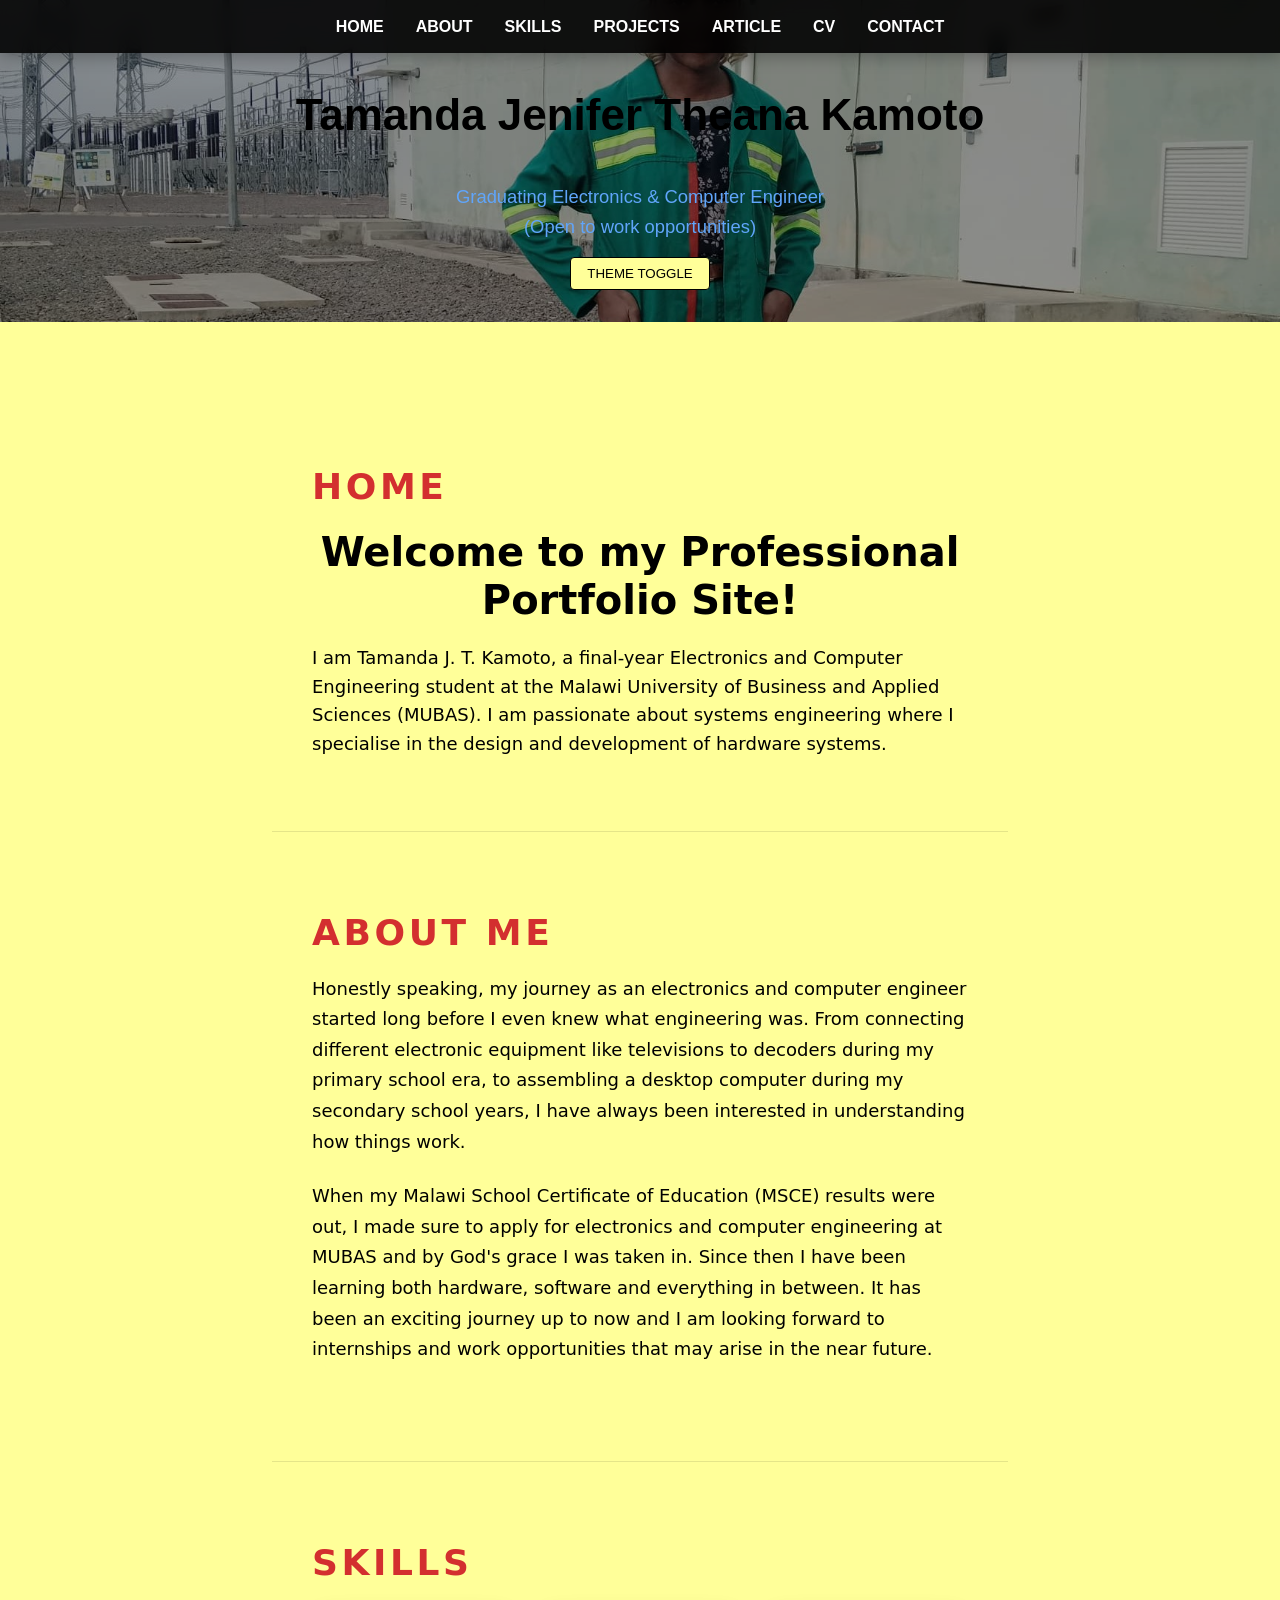
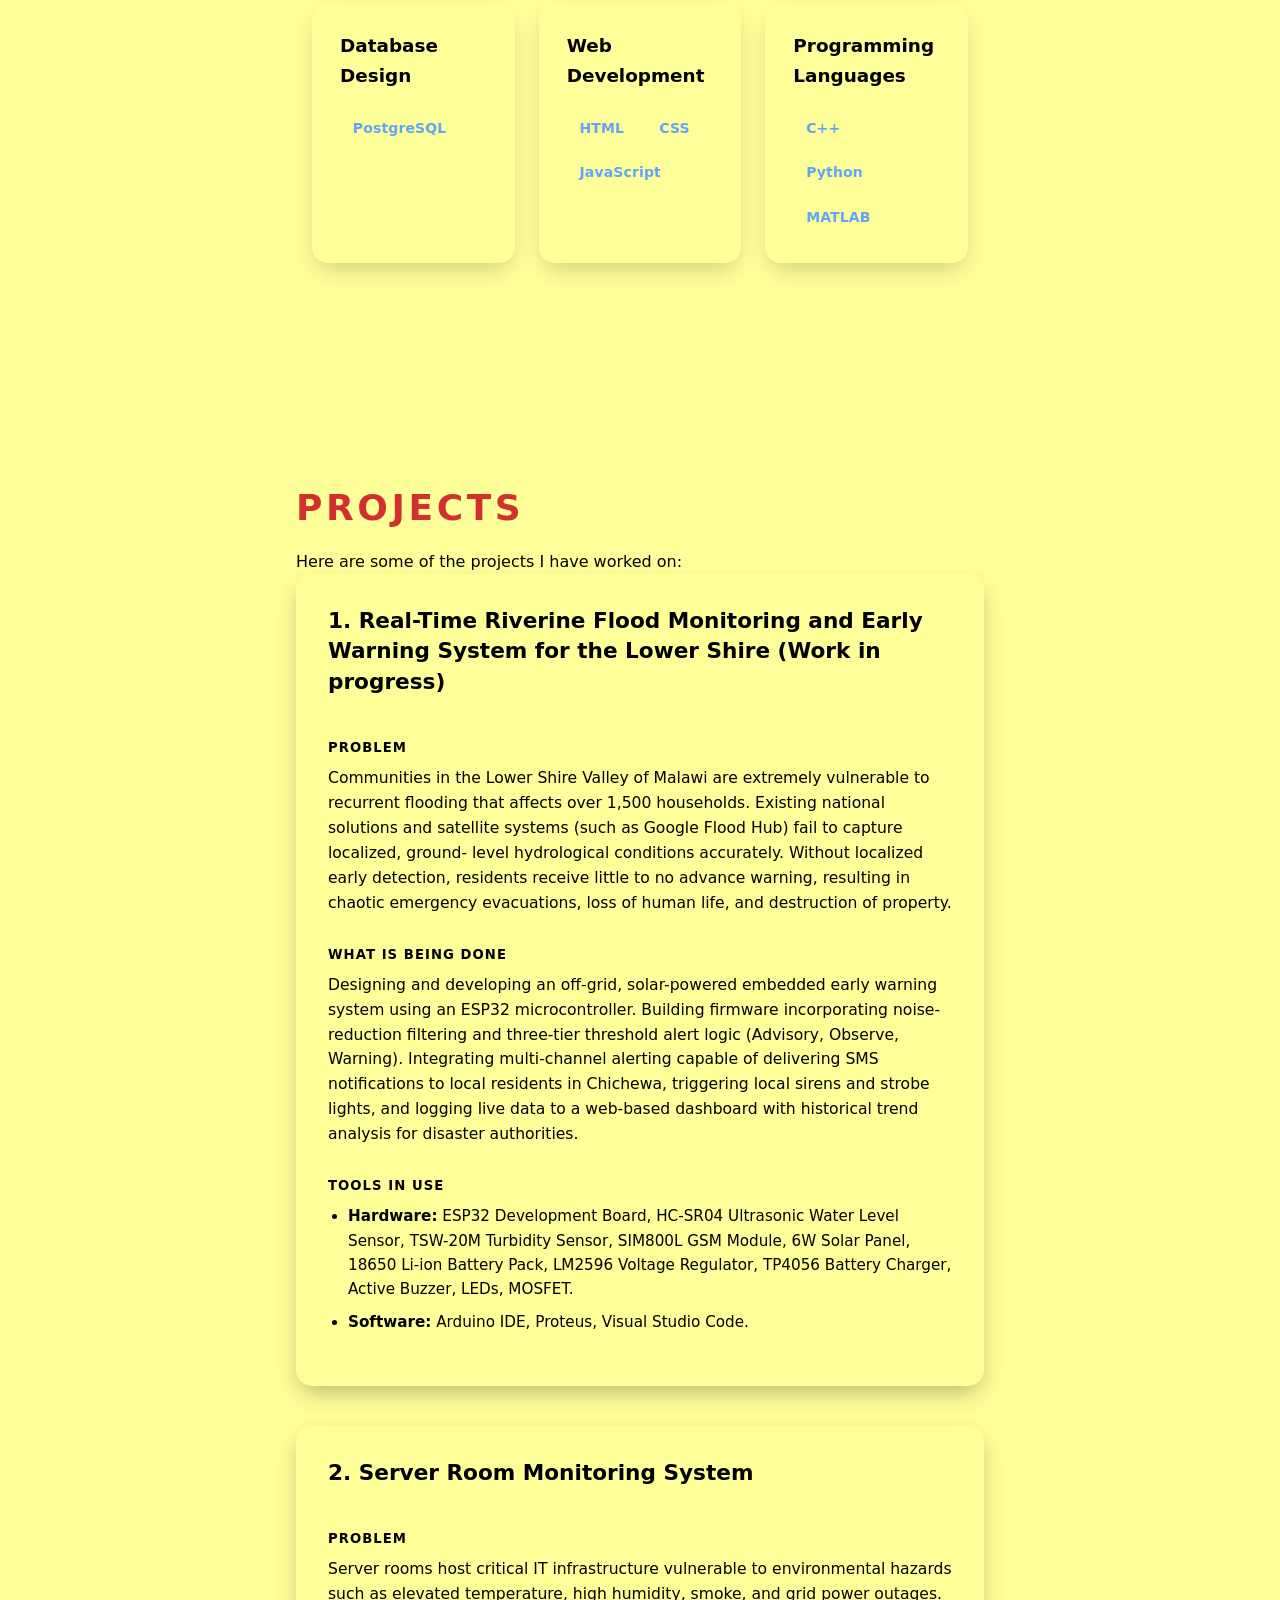
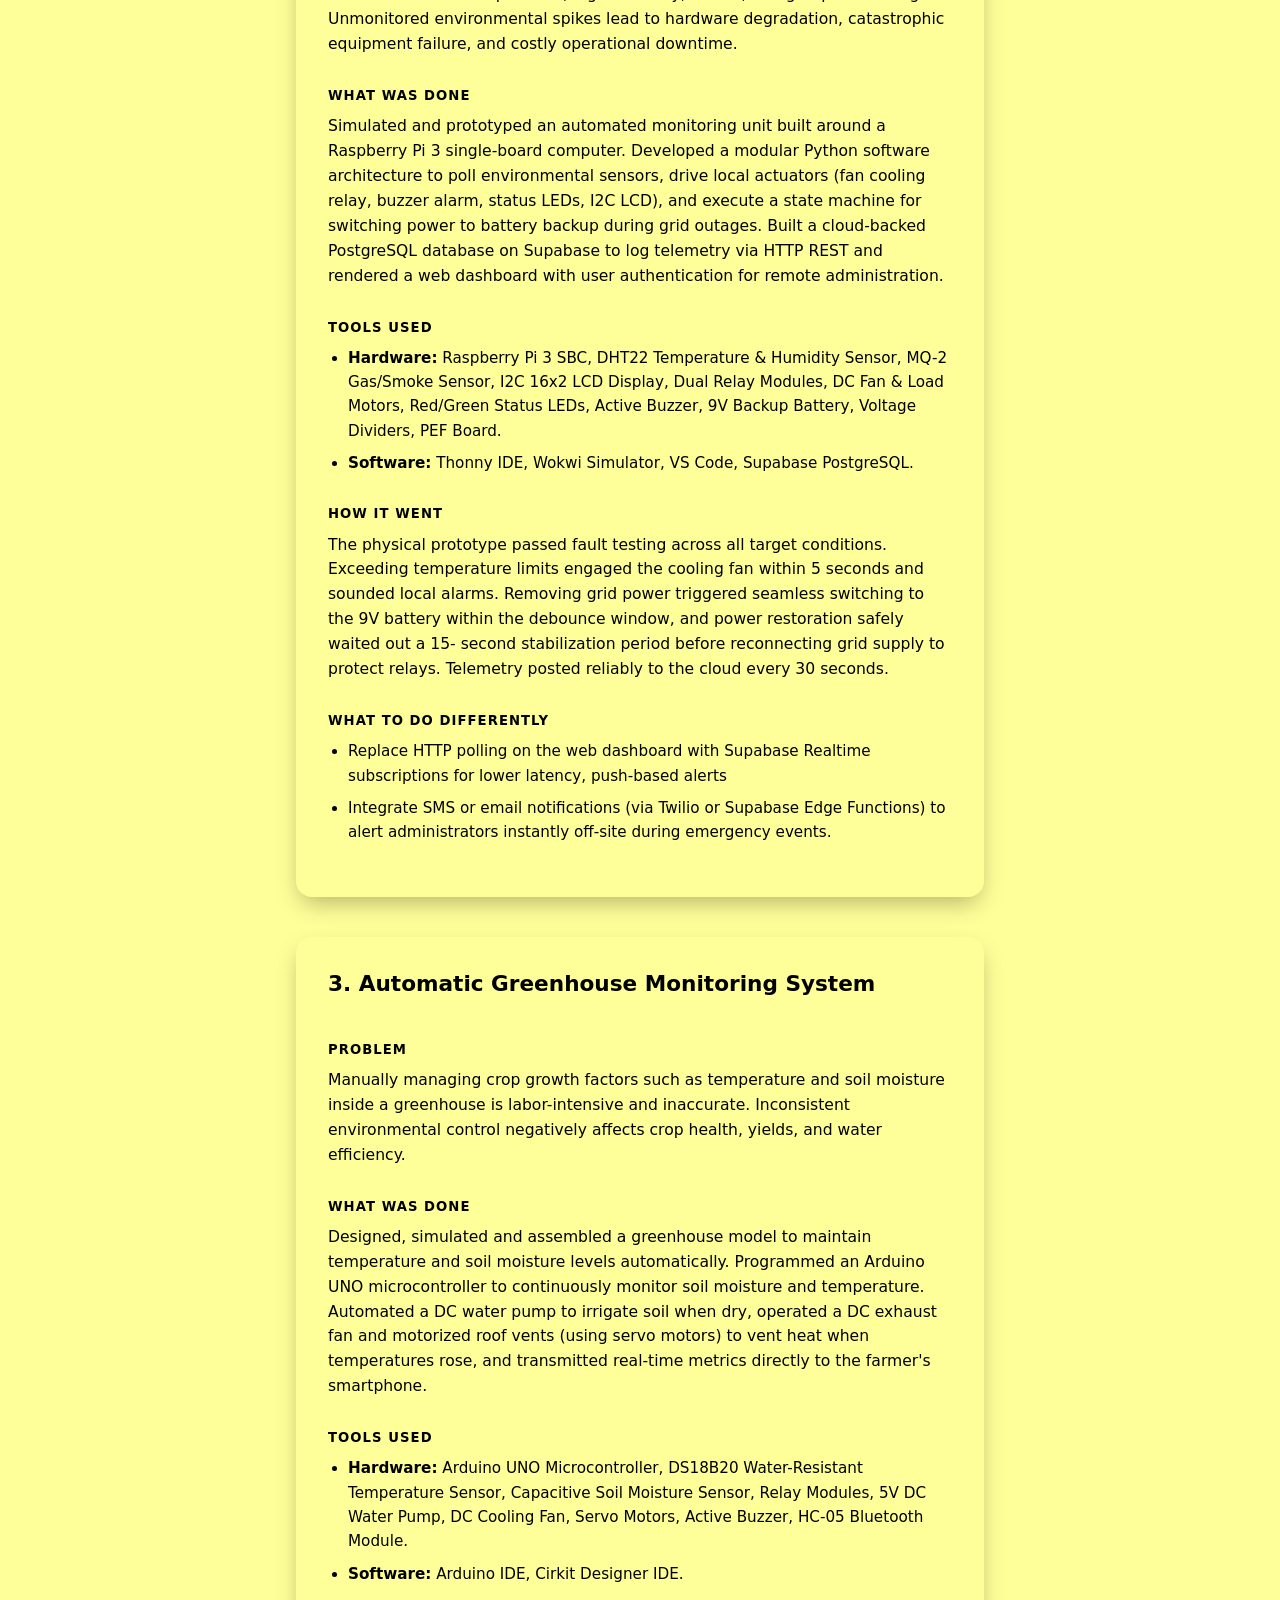
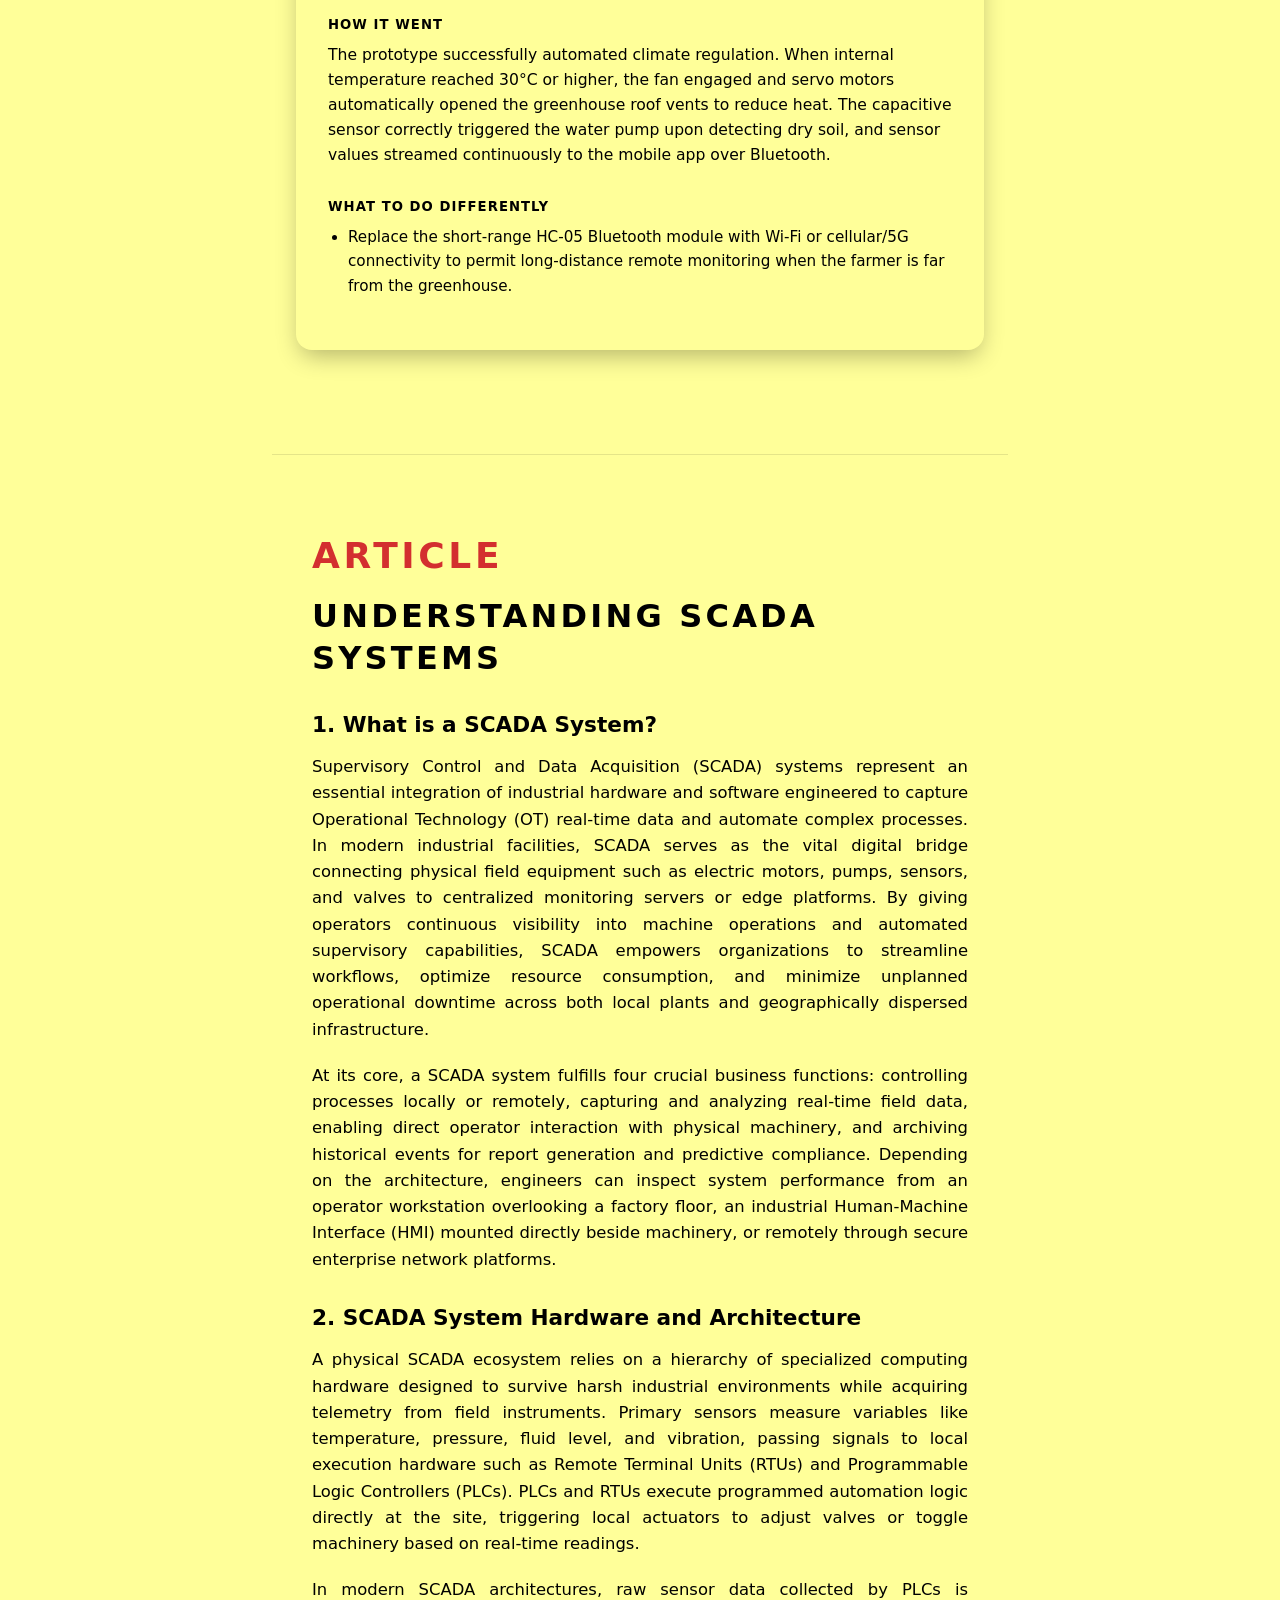
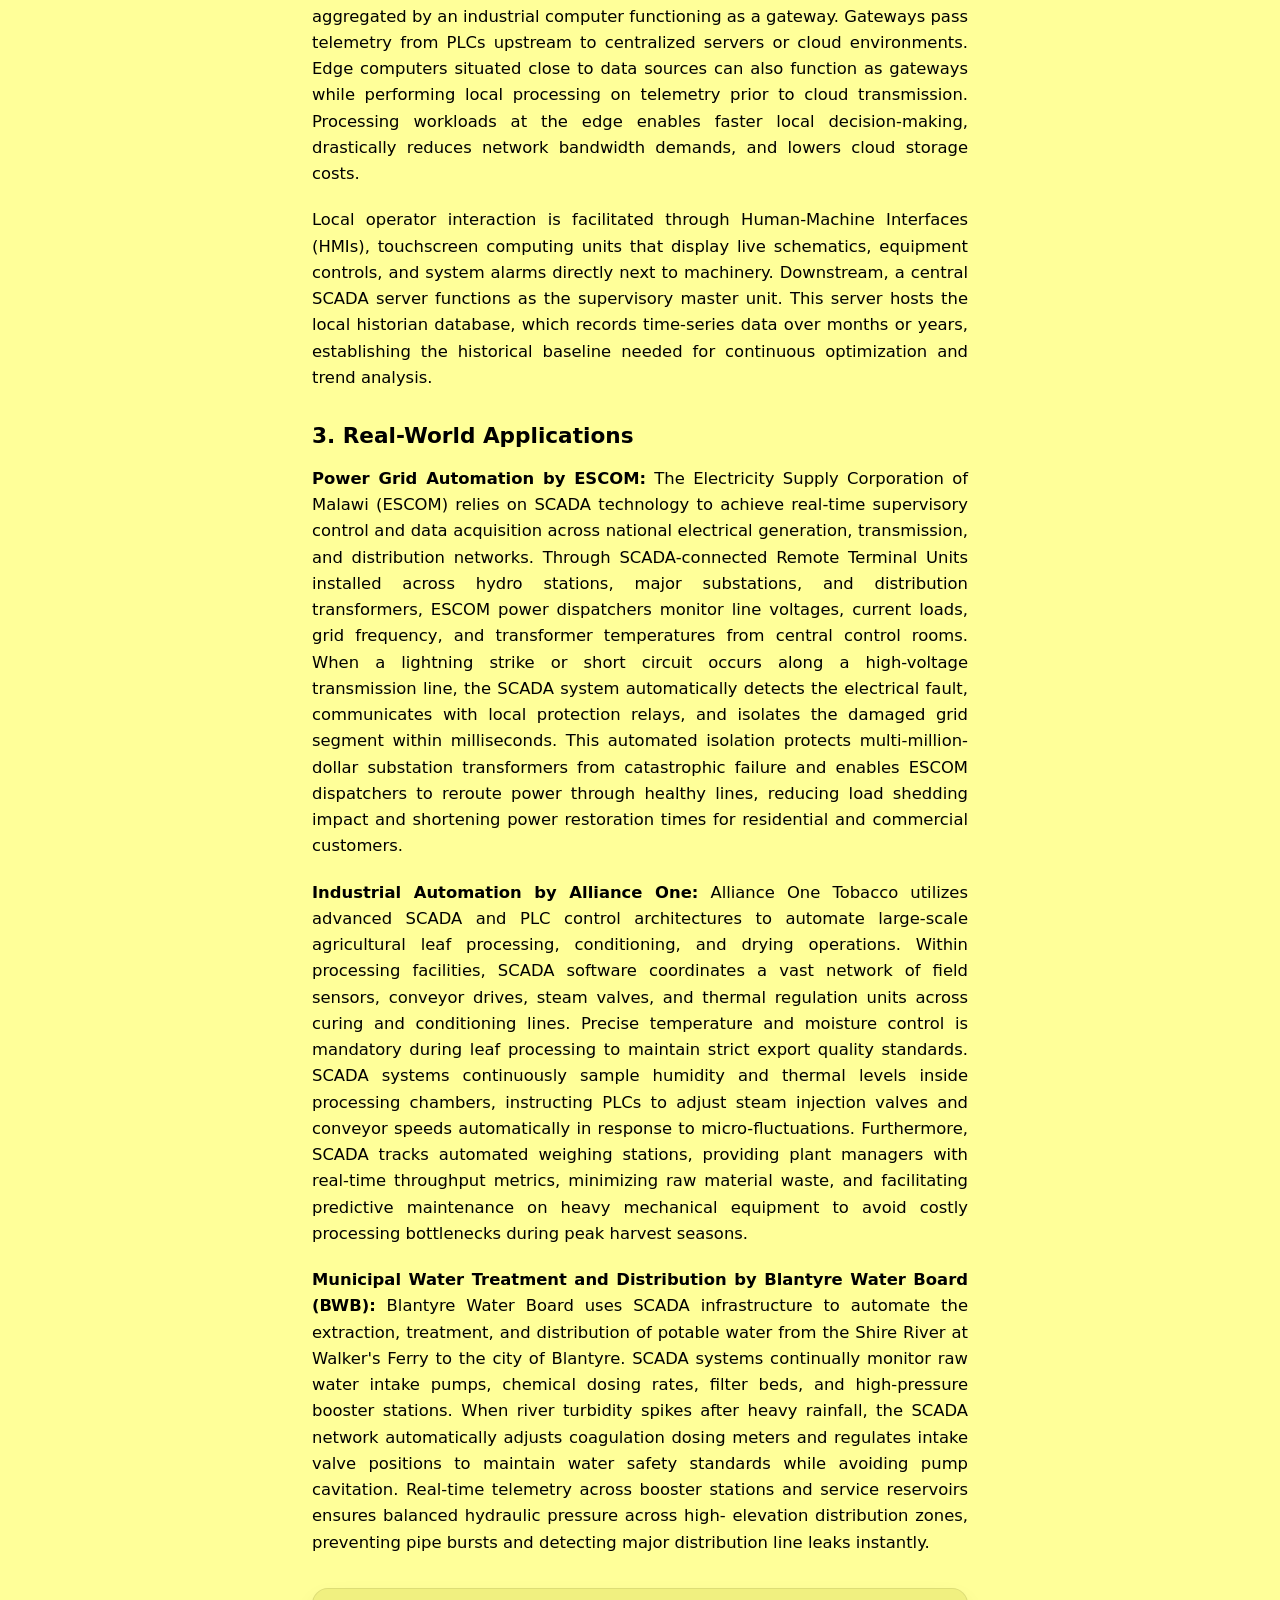
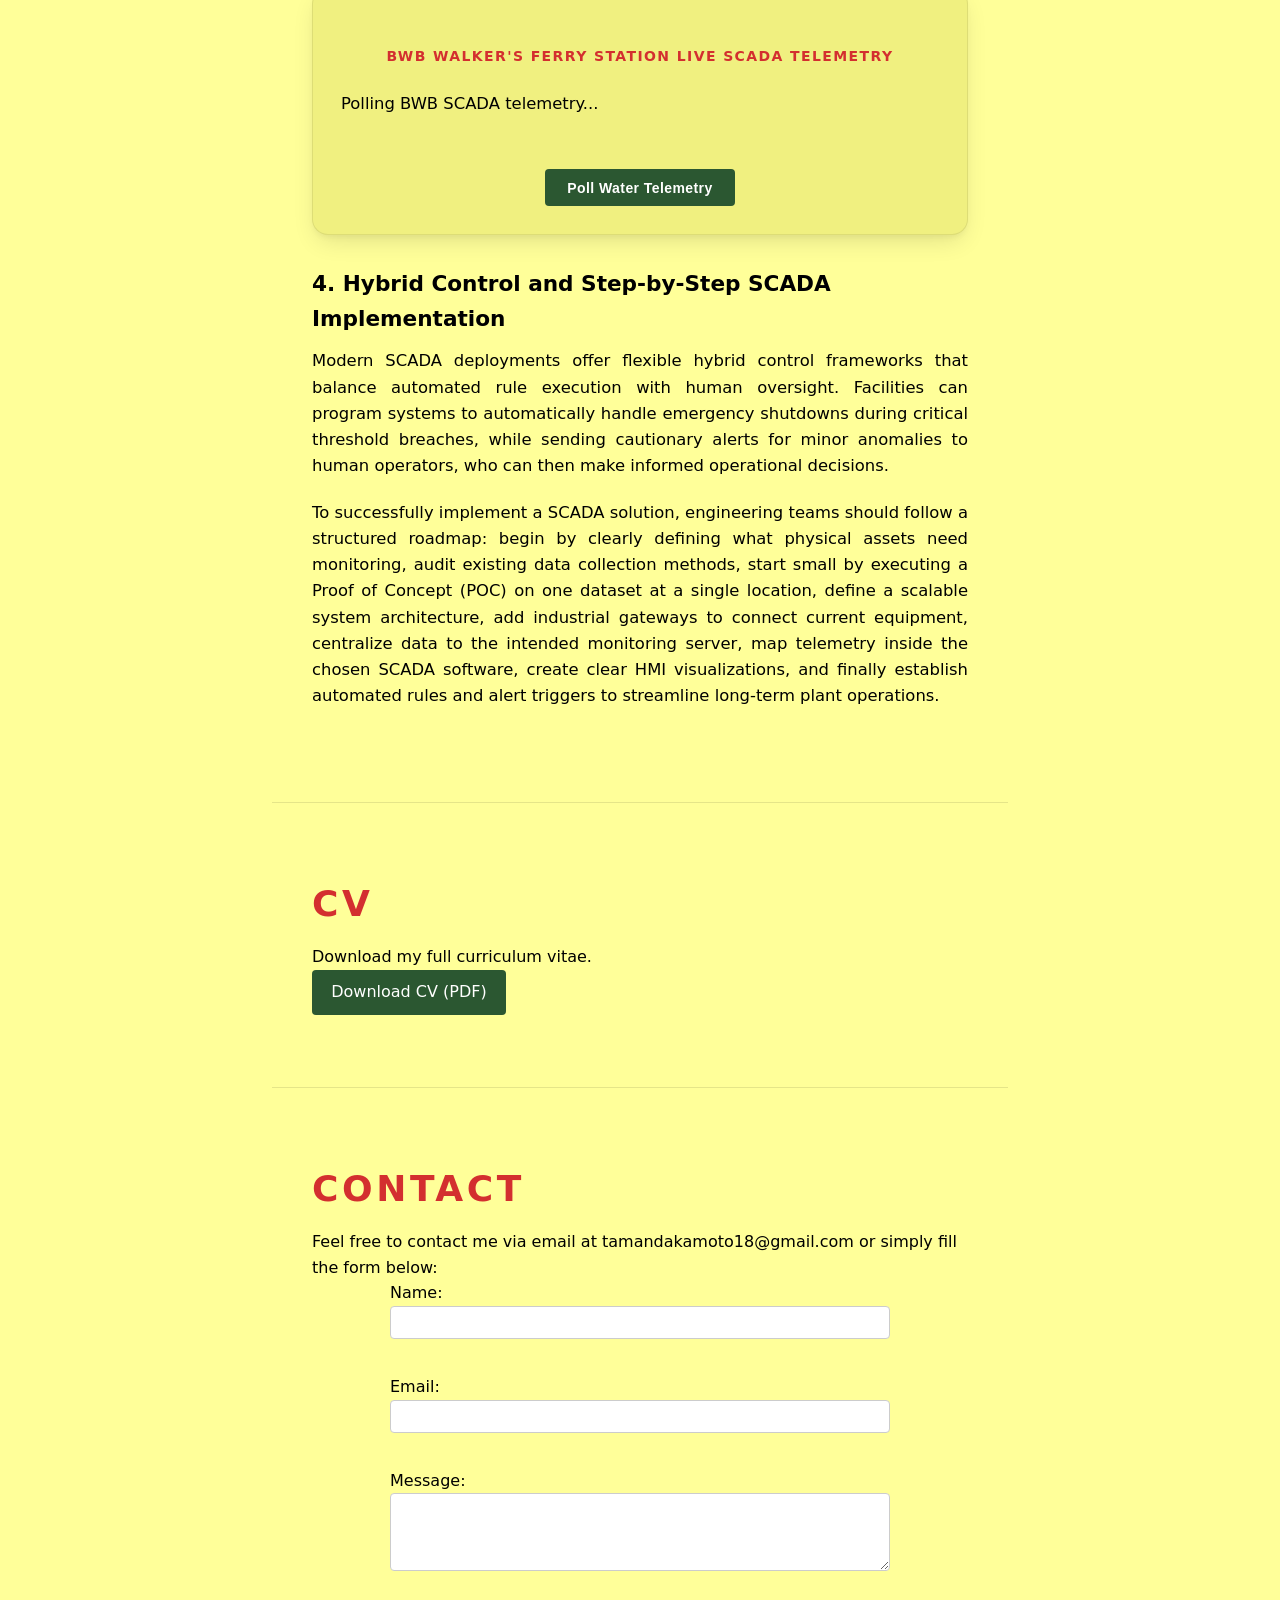
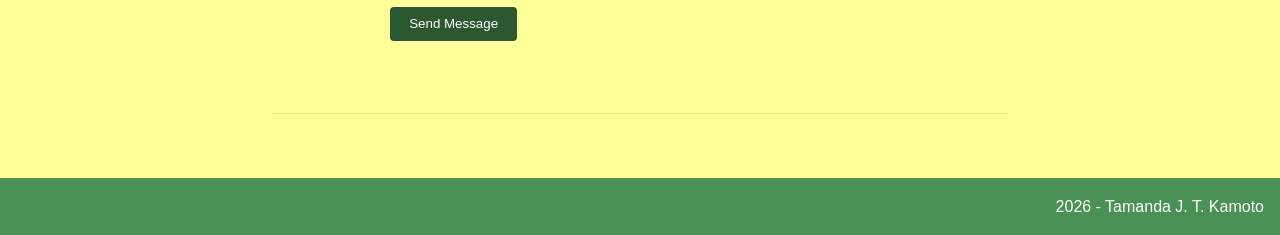
==== commit fe9260a9: "Added a live API feature" ====
--- a/index.html
+++ b/index.html
@@ -348,6 +348,30 @@
           maintenance on heavy mechanical equipment to avoid costly processing 
           bottlenecks during peak harvest seasons.</p>
 
+        <p><strong>Municipal Water Treatment and Distribution by Blantyre Water 
+           Board (BWB):</strong> Blantyre Water Board uses SCADA infrastructure 
+           to automate the extraction, treatment, and distribution of potable 
+           water from the Shire River at Walker's Ferry to the city of Blantyre. 
+           SCADA systems continually monitor raw water intake pumps, chemical 
+           dosing rates, filter beds, and high-pressure booster stations. When 
+           river turbidity spikes after heavy rainfall, the SCADA network 
+           automatically adjusts coagulation dosing meters and regulates intake 
+           valve positions to maintain water safety standards while avoiding 
+           pump cavitation. Real-time telemetry across booster stations and 
+           service reservoirs ensures balanced hydraulic pressure across high-
+           elevation distribution zones, preventing pipe bursts and detecting 
+           major distribution line leaks instantly. </p>
+
+        <div id="water-telemetry" class="telemetry-card">
+          <h3>BWB Walker's Ferry Station Live SCADA Telemetry</h3>
+  
+          <div id="water-telemetry-data" class="telemetry-grid">
+          <p class="loading-text">Polling BWB SCADA telemetry...</p>
+          </div>
+  
+          <button id="refresh-water-telemetry" class="btn">Poll Water Telemetry</button>
+        </div>
+
         <h3>4. Hybrid Control and Step-by-Step SCADA Implementation</h3>
         <p>Modern SCADA deployments offer flexible hybrid control frameworks 
           that balance automated rule execution with human oversight. Facilities 
--- a/style.css
+++ b/style.css
@@ -530,4 +530,105 @@
   .nav-links a:hover {
     color: var(--accent-color);
   }
+}
+
+.telemetry-card {
+  background-color: var(--bg-secondary);
+  border: 1px solid rgba(0, 0, 0, 0.08);
+  border-radius: 16px;
+  padding: 1.75rem;
+  margin: 2rem 0;
+  box-shadow: 0 10px 25px -5px rgba(0, 0, 0, 0.12), 0 4px 6px -2px rgba(0, 0, 0, 0.05);
+  text-align: center;
+  transition: transform var(--transition-speed) ease, box-shadow var(--transition-speed) ease;
+  position: relative;
+  overflow: hidden;
+}
+
+[data-theme="dark"] .telemetry-card {
+  border-color: rgba(255, 255, 255, 0.1);
+  box-shadow: 0 10px 25px -5px rgba(0, 0, 0, 0.4);
+}
+
+.telemetry-card h3 {
+  font-size: 1.25rem;
+  font-weight: 700;
+  margin-bottom: 0.35rem;
+}
+
+#water-telemetry h3 {
+  color: #d32f2f;
+  font-size: 0.875rem;
+  text-transform: uppercase;
+  letter-spacing: 0.1em;
+  margin-bottom: 0.75rem;
+}
+
+.telemetry-subtext {
+  font-size: 0.875rem;
+  opacity: 0.8;
+  margin-bottom: 1.5rem;
+  font-style: italic;
+}
+
+.telemetry-grid {
+  display: grid;
+  grid-template-columns: repeat(auto-fit, minmax(135px, 1fr));
+  gap: 1rem;
+  margin: 1.5rem 0;
+}
+
+.telemetry-item {
+  background-color: var(--bg-primary);
+  border: 1px solid rgba(0, 0, 0, 0.05);
+  padding: 1.1rem 0.85rem;
+  border-radius: 12px;
+  display: flex;
+  flex-direction: column;
+  align-items: center;
+  justify-content: center;
+  gap: 0.4rem;
+  box-shadow: 0 2px 6px rgba(0, 0, 0, 0.06);
+  transition: transform 0.2s ease, border-color 0.2s ease, box-shadow 0.2s ease;
+}
+
+[data-theme="dark"] .telemetry-item {
+  border-color: rgba(255, 255, 255, 0.08);
+}
+
+.telemetry-item:hover {
+  transform: translateY(-3px);
+  box-shadow: 0 6px 16px rgba(0, 0, 0, 0.12);
+}
+
+.telemetry-label {
+  font-size: 0.75rem;
+  font-weight: 700;
+  text-transform: uppercase;
+  letter-spacing: 0.06em;
+  opacity: 0.75;
+}
+
+.telemetry-value {
+  font-size: 1.25rem;
+  font-weight: 800;
+  color: var(--accent-color);
+  letter-spacing: -0.02em;
+}
+
+.telemetry-card .btn {
+  margin-top: 0.5rem;
+  padding: 0.65rem 1.4rem;
+  font-size: 0.875rem;
+  font-weight: 600;
+  letter-spacing: 0.03em;
+  transition: transform 0.15s ease, background-color 0.2s ease;
+}
+
+.telemetry-card .btn:hover {
+  transform: translateY(-1px);
+}
+
+.telemetry-card .btn:active {
+  transform: translateY(1px);
 }
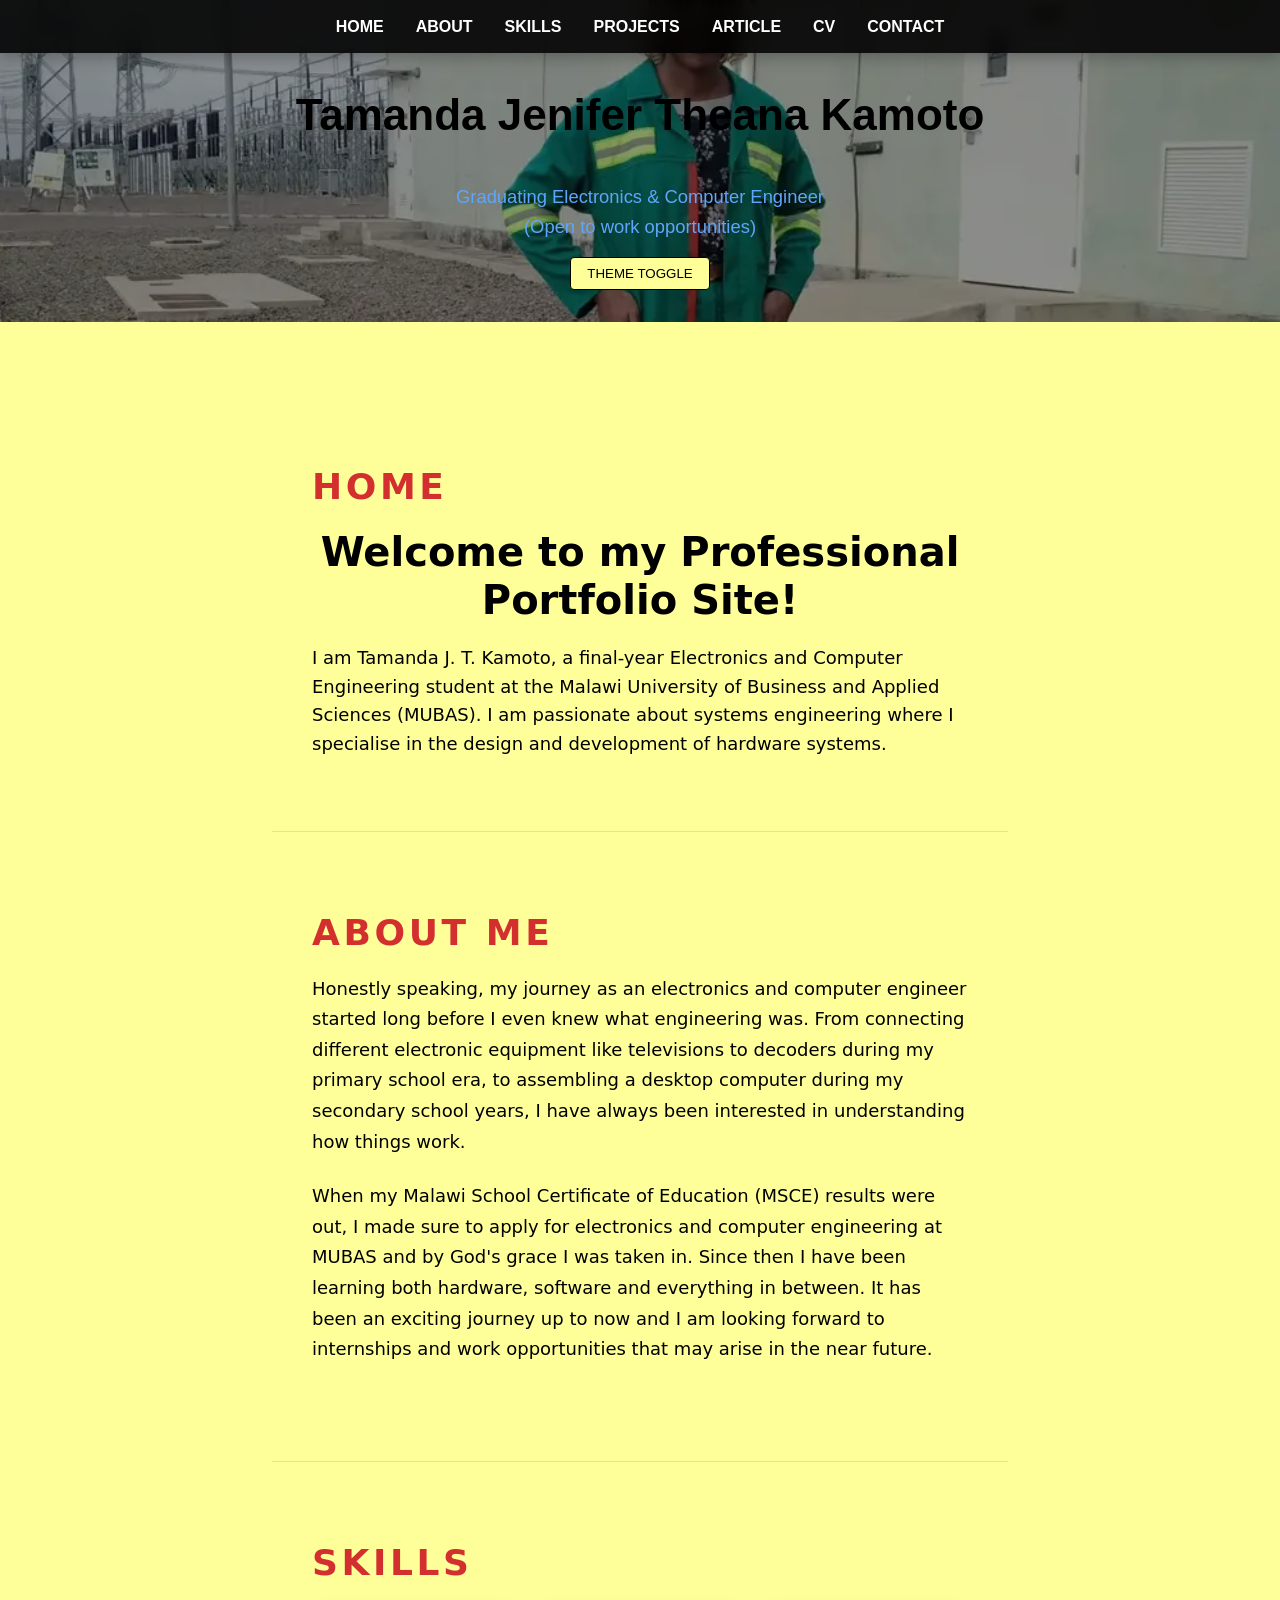
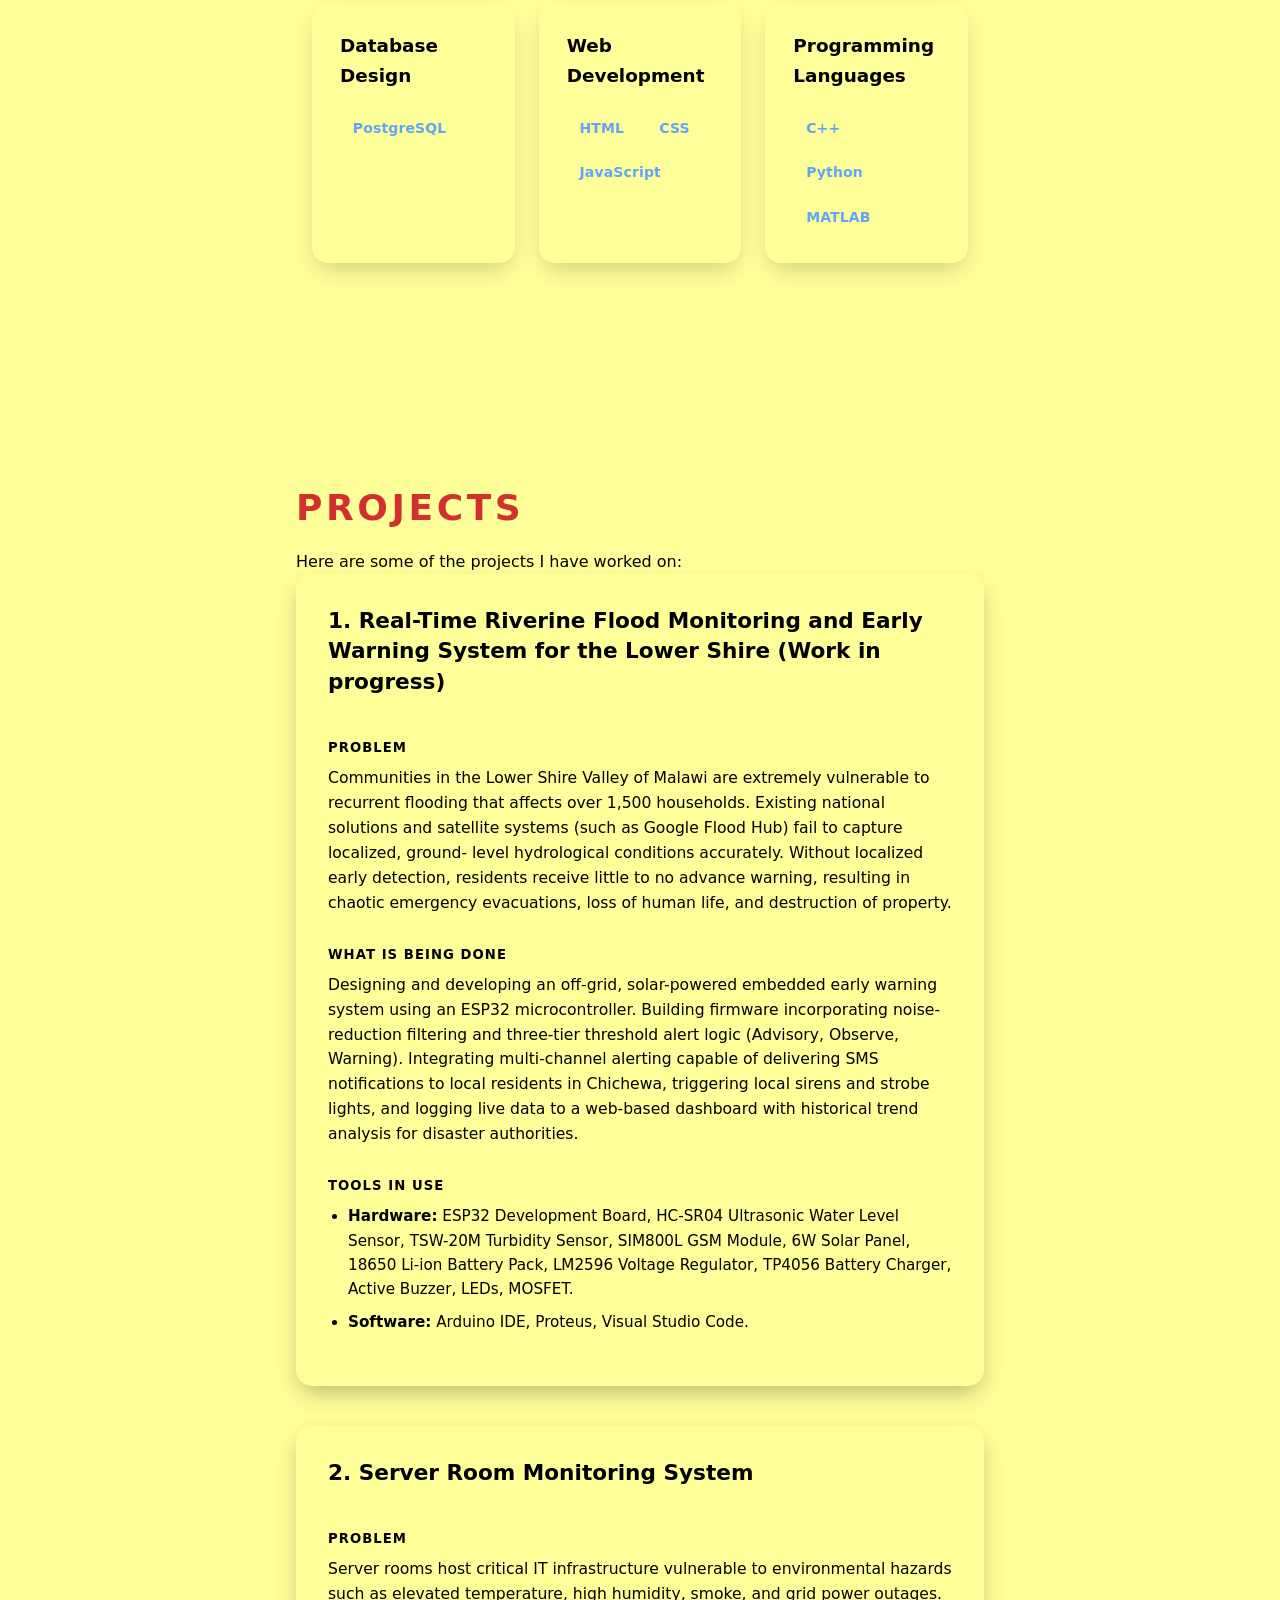
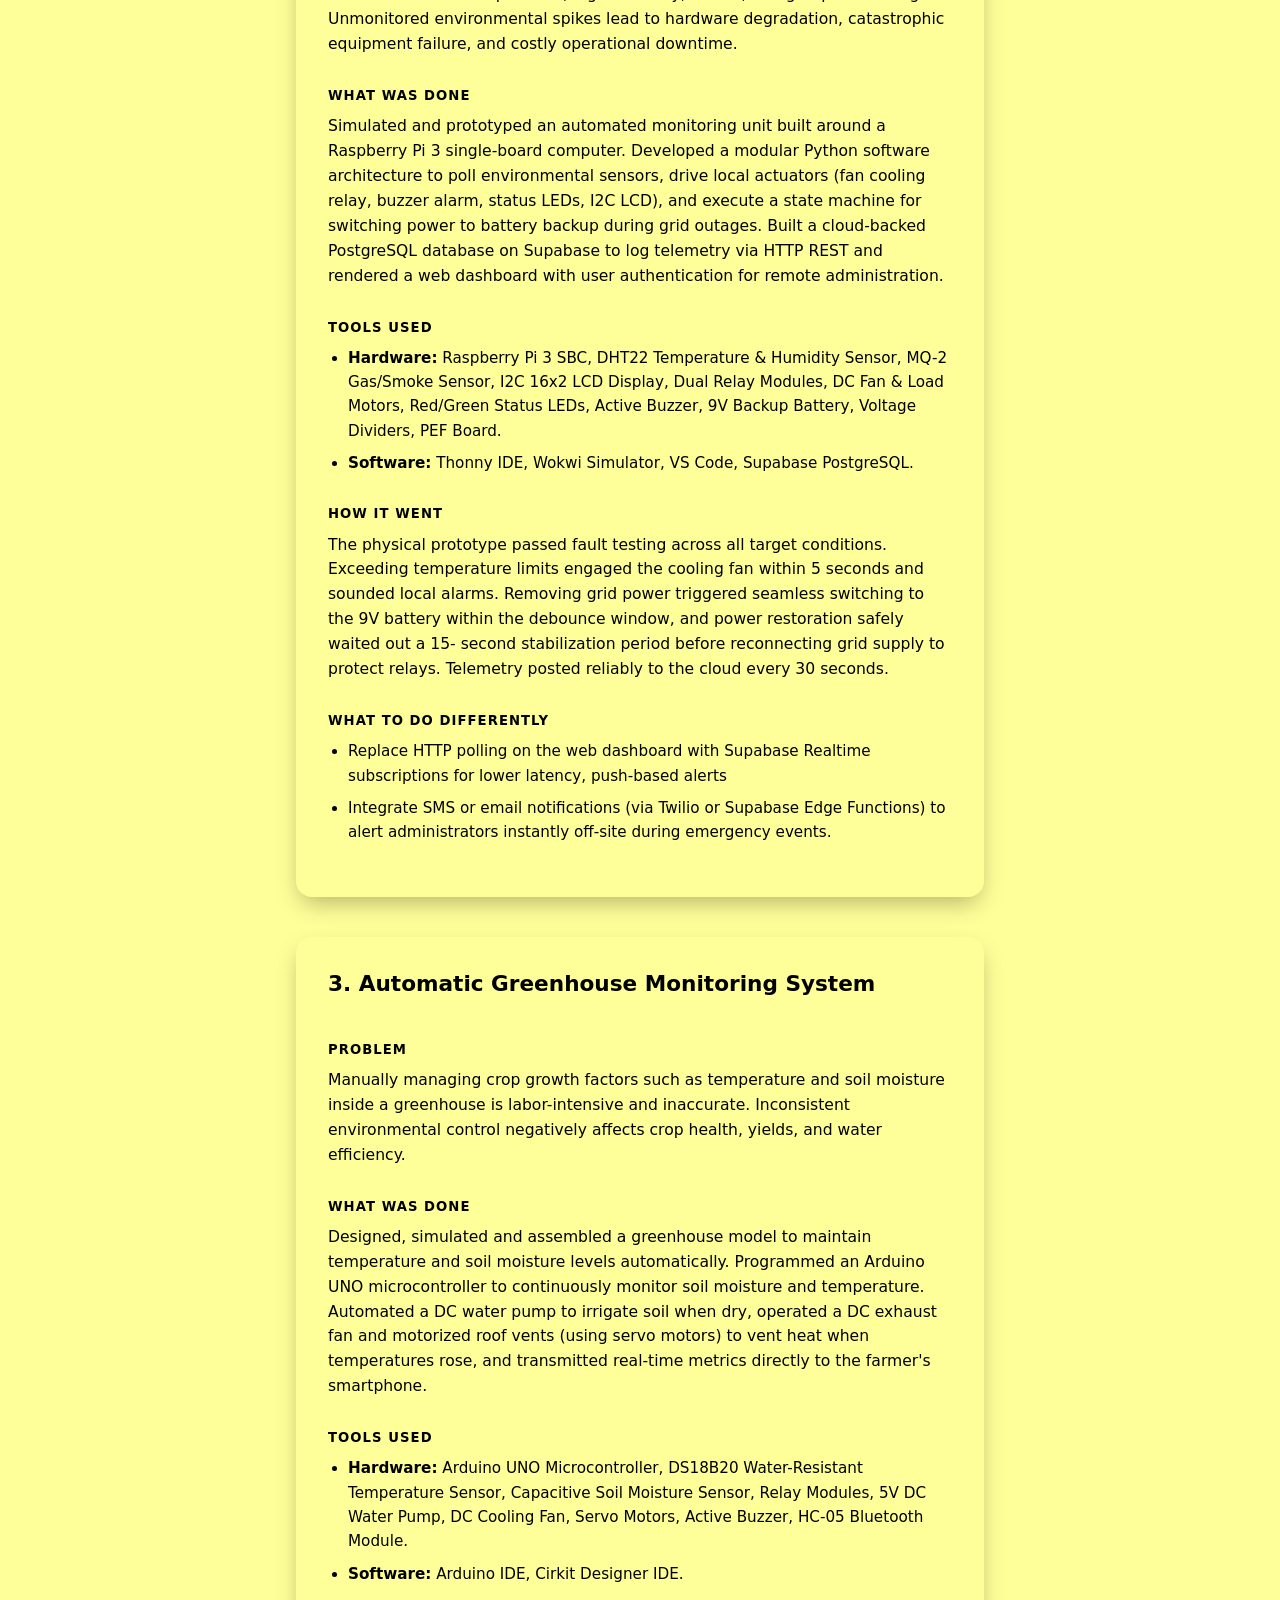
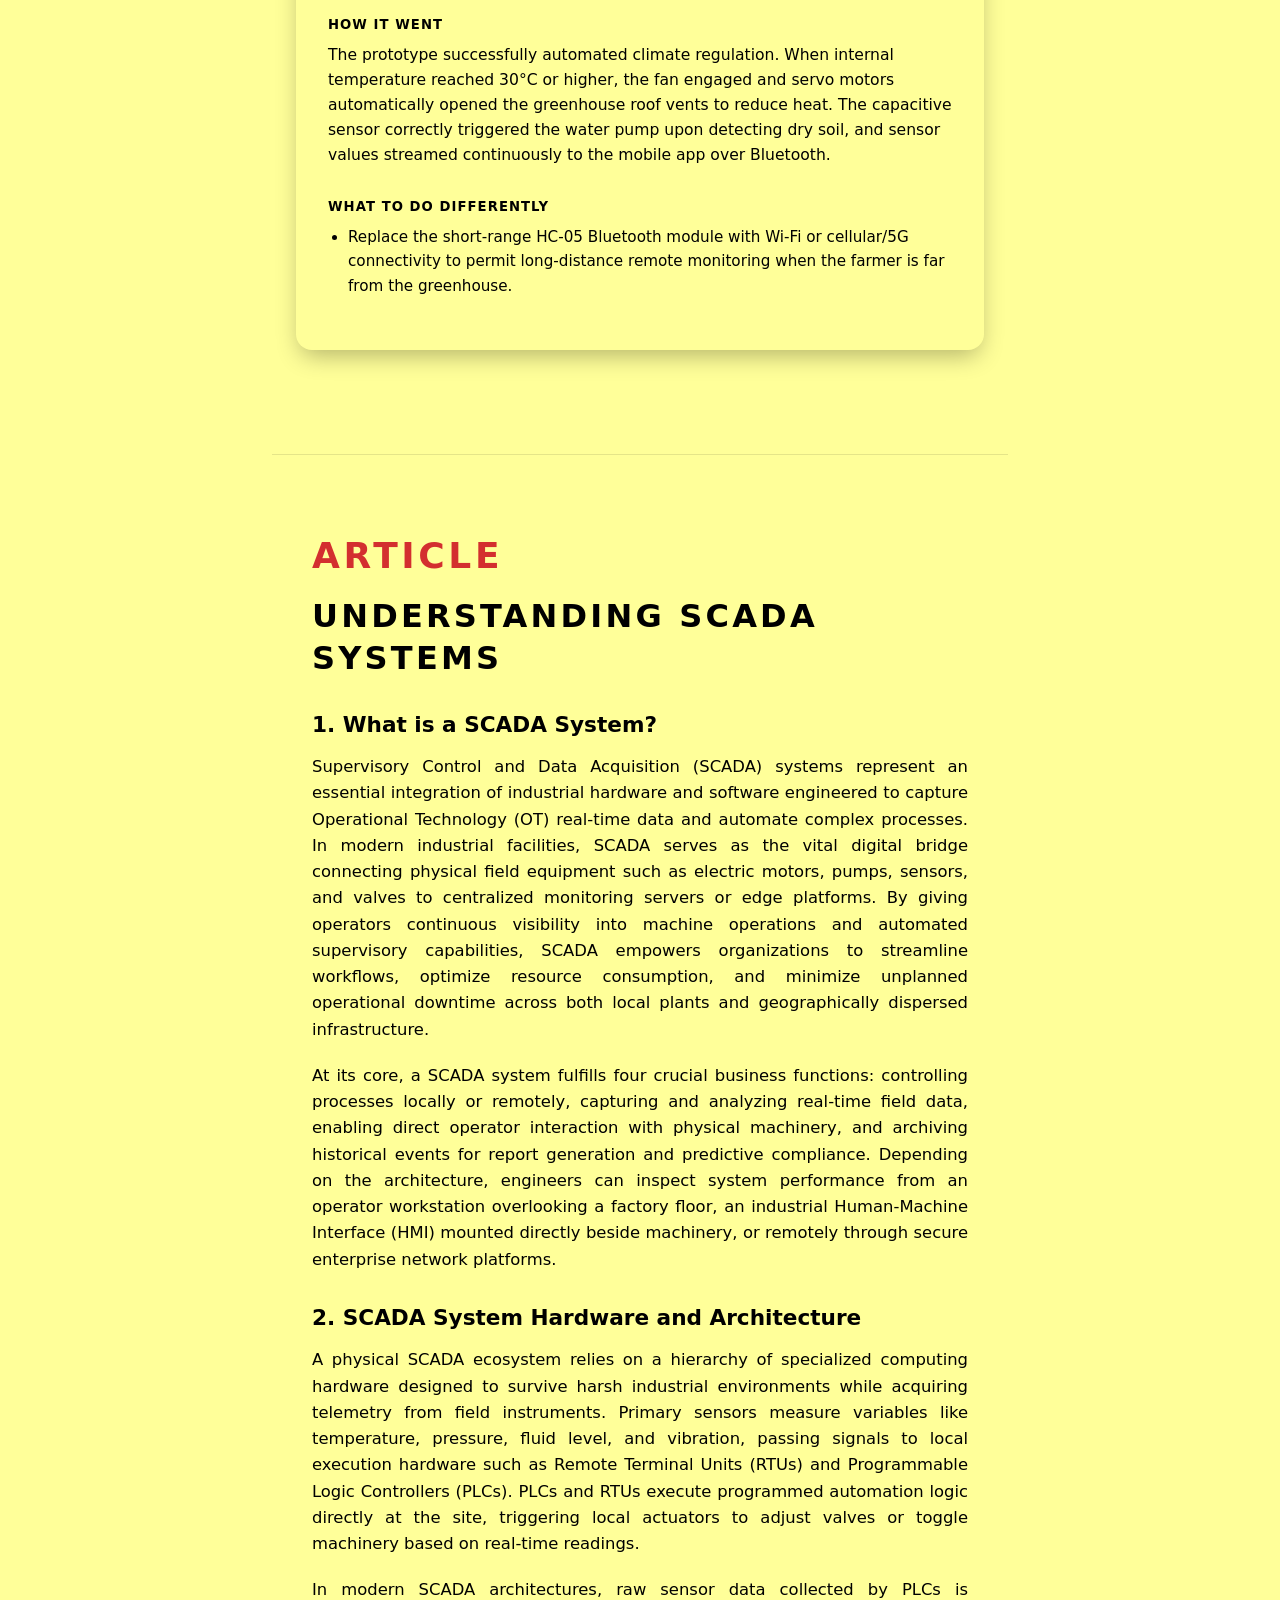
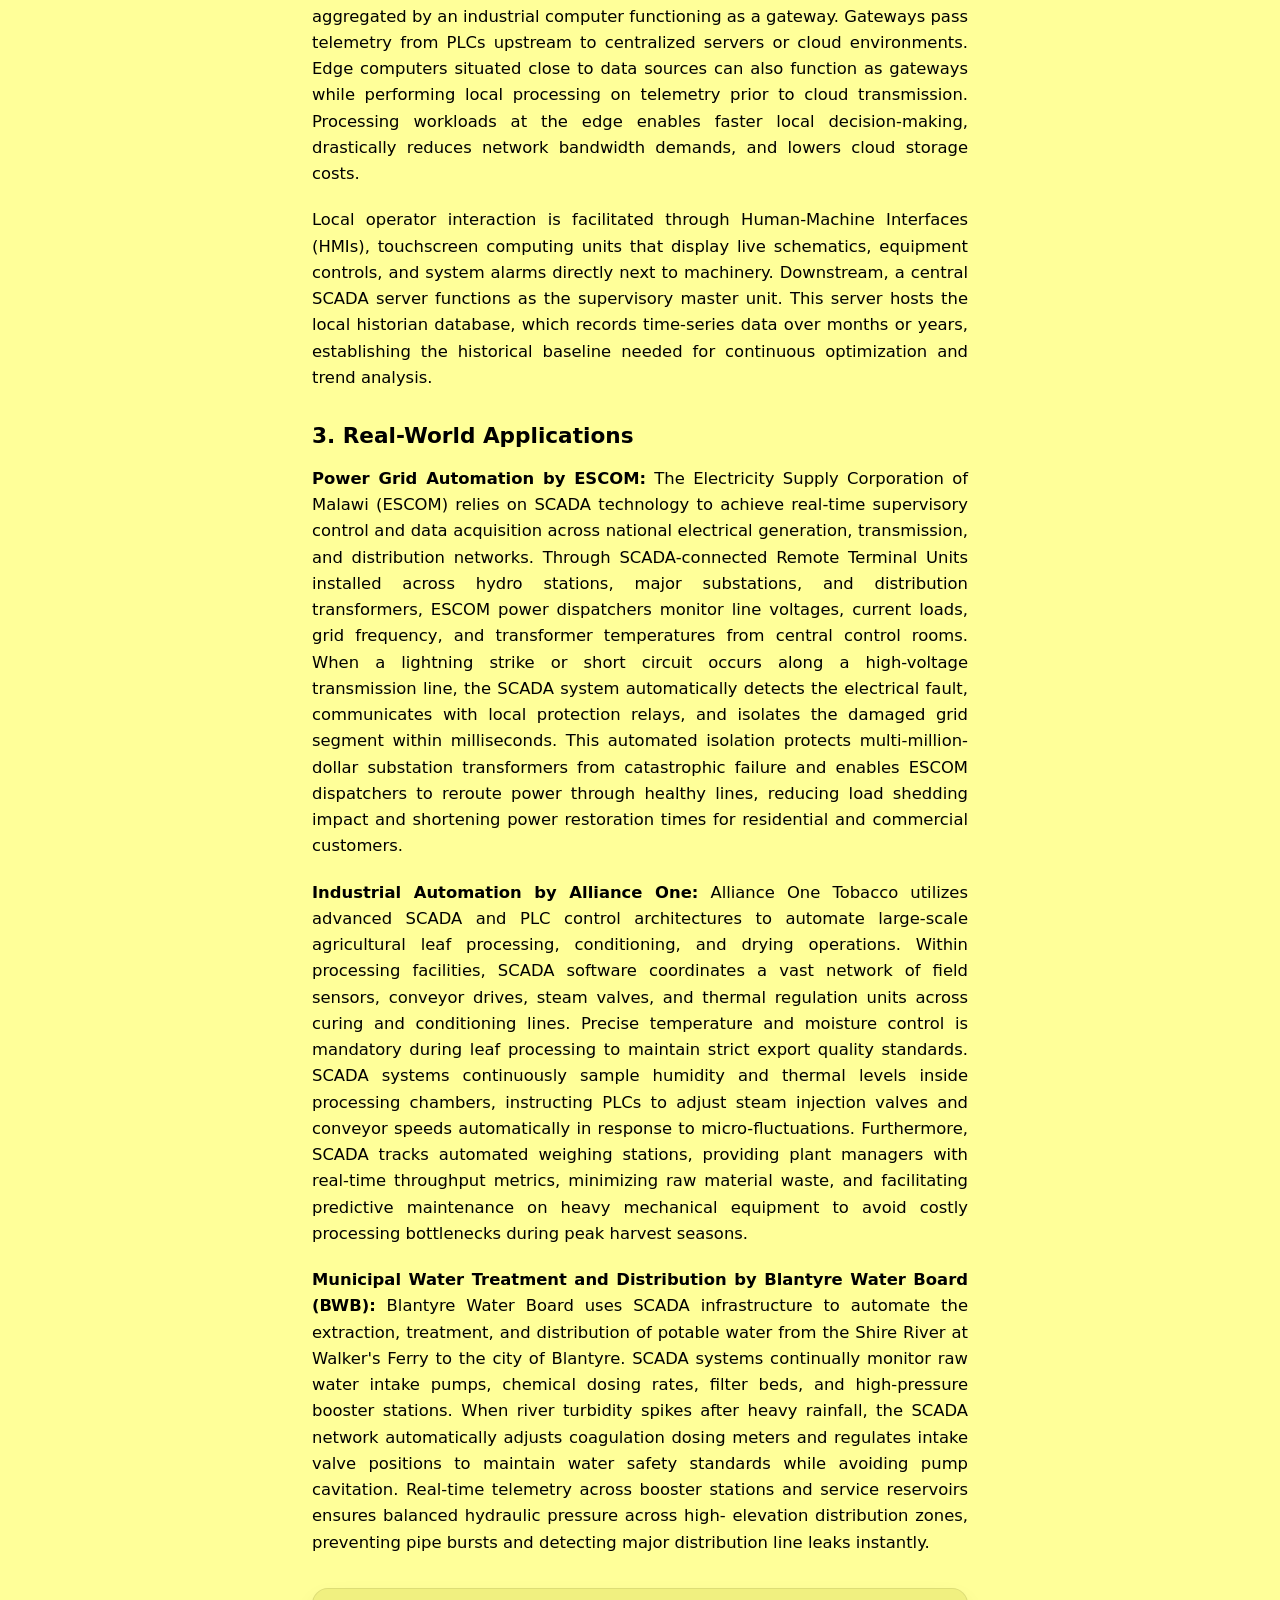
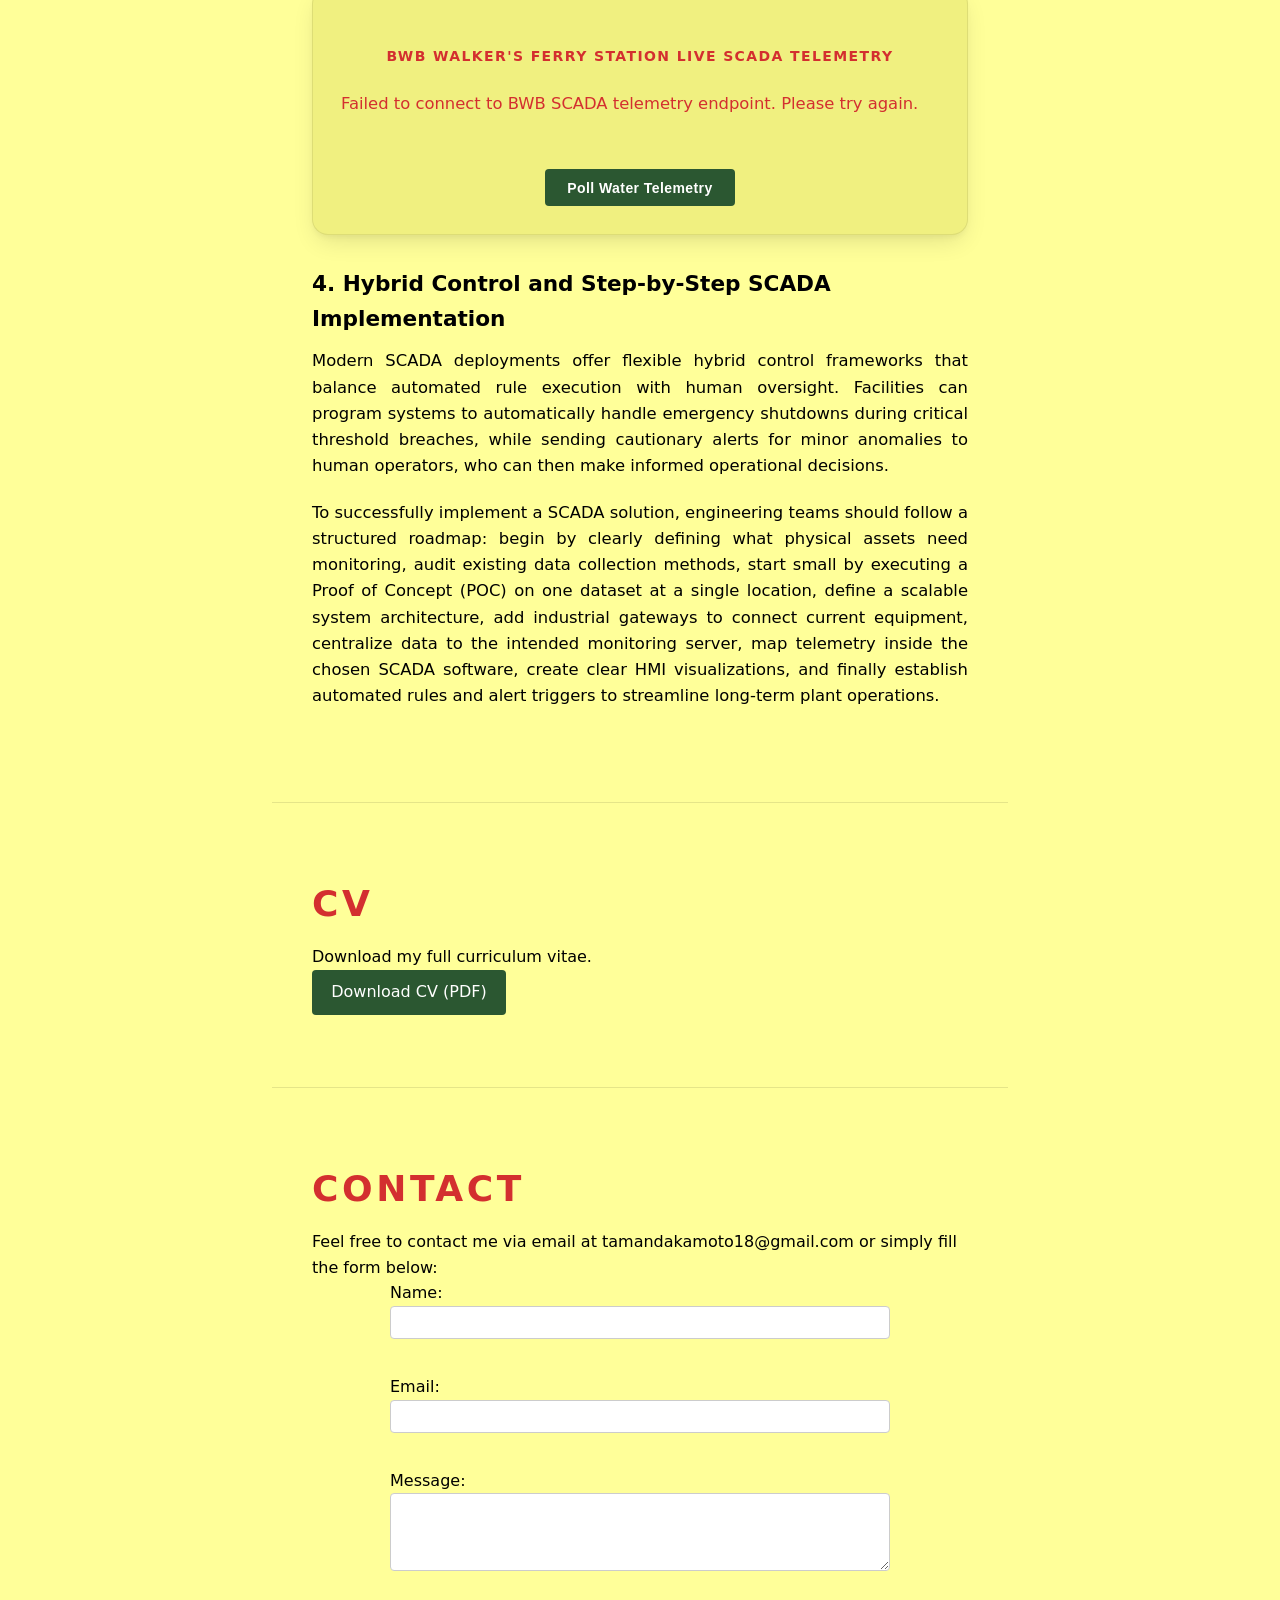
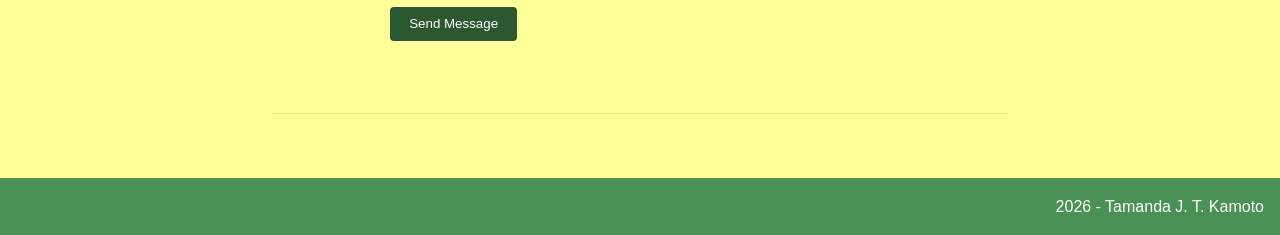
==== commit 46def40e: "Improved performance from 45 to 71" ====
--- a/index.html
+++ b/index.html
@@ -4,19 +4,27 @@
   <meta charset="UTF-8">
   <meta name="viewport" content="width=device-width, initial-scale=1.0">
   <title>Tamanda J. T. Kamoto - Portfolio</title>
+  <link rel="preload" as="image" href="hero-image.webp" type="image/webp" fetchpriority="high">
   <link rel="stylesheet" href="style.css">
+  <script src="script.js" defer></script>
 </head>
 <body>
     <header class="hero-header">
+    <img 
+    src="hero-image.webp" 
+    alt="Tamanda Kamoto" 
+    class="hero-bg-img" 
+    fetchpriority="high" 
+    decoding="sync"
+    s>
     <div class="hero-overlay">
       <h1>Tamanda Jenifer Theana Kamoto</h1>
       <p class="tagline">Graduating Electronics & Computer Engineer<br>
                          (Open to work opportunities)</p>
 
-      <!-- Mobile Navigation Toggle Button -->
-<button id="nav-toggle" class="nav-toggle" aria-label="Toggle navigation menu" aria-expanded="false">
-  <span class="hamburger"></span>
-</button>
+      <button id="nav-toggle" class="nav-toggle" aria-label="Toggle navigation menu" aria-expanded="false">
+      <span class="hamburger"></span>
+      </button>
       
       <nav class="nav-links" aria-label="Navigation Menu">
         <ul>
@@ -426,6 +434,5 @@
     <p>2026 - Tamanda J. T. Kamoto</p>
   </footer>
 
-  <script src="script.js"></script>
 </body>
 </html>
--- a/style.css
+++ b/style.css
@@ -1,634 +1 @@
-:root {
-  --bg-primary: #ffff99; 
-  --bg-secondary: #f0f080;
-  --text-color: #000000;
-  --footer-bg: #4a9155; 
-  --footer-text: #ffffff;
-  --accent-color: #2b5731;
-  --error-color: #d32f2f;
-  --font-family: Arial, sans-serif;
-  --transition-speed: 0.3s;
-}
-
-[data-theme="dark"] {
-  --bg-primary: #0a1f11; 
-  --bg-secondary: #132a1a;
-  --text-color: #ffffff;
-  --footer-bg: #2b5731;
-  --footer-text: #ffffff;
-  --accent-color: #81c784;
-}
-
-* {
-  box-sizing: border-box;
-  margin: 0;
-  padding: 0;
-}
-
-body {
-  background-color: var(--bg-primary);
-  color: var(--text-color);
-  font-family: var(--font-family);
-  line-height: 1.6;
-  transition: background-color var(--transition-speed), color var(--transition-speed);
-}
-
-.hero-header {
-  background: url('hero-image.jpg') no-repeat center center/cover;
-  min-height: 250px;
-  position: relative;
-  display: flex;
-  align-items: center;
-  justify-content: center;
-  text-align: center;
-}
-
-.hero-overlay {
-  background: rgba(0, 0, 0, 0.4);
-  color: #ffffff;
-  width: 100%;
-  height: 100%;
-  padding: 2rem 1rem;
-  display: flex;
-  flex-direction: column;
-  align-items: center;
-  gap: 1rem;
-  padding-top: 5rem;
-}
-
-.hero-overlay h1 {
-  color: #000000;
-}
-
-.hero-overlay p {
-  color: #60a5fa;
-}
-
-.nav-toggle {
-  display: none;
-  background: transparent;
-  border: none;
-  cursor: pointer;
-  padding: 0.5rem;
-  z-index: 1001;
-}
-
-.hamburger {
-  display: block;
-  position: relative;
-  width: 26px;
-  height: 3px;
-  background-color: #ffffff;
-  transition: background-color var(--transition-speed) ease;
-}
-
-.hamburger::before,
-.hamburger::after {
-  content: '';
-  position: absolute;
-  left: 0;
-  width: 26px;
-  height: 3px;
-  background-color: #ffffff;
-  transition: transform var(--transition-speed) ease, top var(--transition-speed) ease;
-}
-
-.hamburger::before { top: -8px; }
-.hamburger::after { top: 8px; }
-
-.nav-toggle.open .hamburger {
-  background-color: transparent;
-}
-
-.nav-toggle.open .hamburger::before {
-  top: 0;
-  transform: rotate(45deg);
-}
-
-.nav-toggle.open .hamburger::after {
-  top: 0;
-  transform: rotate(-45deg);
-}
-
-.nav-links ul {
-  display: flex;
-  flex-direction: column;
-  gap: 1.5rem;
-  list-style: none;
-}
-
-.nav-links a {
-  color: #ffffff;
-  text-decoration: none;
-}
-
-.nav-links a:hover,
-.nav-links a:focus {
-  text-decoration: underline;
-}
-
-#theme-toggle {
-  padding: 0.5rem 1rem;
-  background-color: var(--bg-primary);
-  color: var(--text-color);
-  border: 1px solid var(--text-color);
-  cursor: pointer;
-  border-radius: 4px;
-}
-
-main {
- max-width: 800px;
-  margin: 0 auto;
-  padding: 4rem 2rem;
-  font-family: system-ui, -apple-system, BlinkMacSystemFont, 'Segoe UI', Roboto, sans-serif;
-}
-
-.section {
-  padding: 2rem 0;
-  border-bottom: 1px solid rgba(0,0,0,0.1);
-}
-
-h1, h2, h3 {
-  margin-bottom: 1rem;
-}
-
-h2 {
-  text-align: left;
-  color: #d32f2f;
-  font-size: 0.875rem;
-  font-weight: 700;
-  text-transform: uppercase;
-  letter-spacing: 0.1em;
-  margin-bottom: 0.75rem;
-}
-
-#home p:first-of-type {
-  font-size: 2.5rem;
-  font-weight: 700;
-  line-height: 1.2;
-  margin-bottom: 1.25rem;
-  text-align: center;
-}
-
-#home p:nth-of-type(2) {
-  font-size: 1.125rem;
-  line-height: 1.6;
-  max-width: 65ch;
-}
-
-#about p {
-  font-size: 1.125rem;
-  line-height: 1.7;
-  max-width: 65ch;
-  margin-bottom: 1.5rem;
-}
-
-#skills {
-  margin-bottom: 5rem;
-}
-
-.skills-grid {
-  display: grid;
-  grid-template-columns: 1fr;
-  gap: 1.5rem;
-}
-
-.skill-card {
-  border-radius: 16px;
-  padding: 1.75rem;
-  box-shadow: 0 10px 25px -5px rgba(0, 0, 0, 0.2);
-  transition: transform 0.25s ease, border-color 0.25s ease, box-shadow 0.25s ease;
-}
-
-.skill-card:hover {
-  transform: translateY(-4px);
-  box-shadow: 0 15px 25px -5px rgba(59, 130, 246, 0.15);
-}
-
-.skill-card h3 {
-  font-size: 1.15rem;
-  font-weight: 700;
-  margin-top: 0;
-  margin-bottom: 1.25rem;
-  display: flex;
-  align-items: center;
-  gap: 0.5rem;
-}
-
-.skill-tags {
-  display: flex;
-  flex-wrap: wrap;
-  gap: 0.6rem;
-}
-
-.skill-tag {
-  color: #60a5fa;
-  font-size: 0.875rem;
-  font-weight: 600;
-  padding: 0.4rem 0.8rem;
-  border-radius: 8px;
-  letter-spacing: 0.01em;
-}
-
-#projects {
-  max-width: 1100px;
-  margin: 0 auto;
-  padding: 4rem 1.5rem;
-  line-height: 1.6;
-}
-
-.project-card {
-  border-radius: 16px;
-  padding: 2rem;
-  margin-bottom: 2.5rem;
-  box-shadow: 0 10px 25px -5px rgba(0, 0, 0, 0.3);
-  transition: transform 0.25s ease, border-color 0.25s ease, box-shadow 0.25s ease;
-}
-
-.project-card:hover {
-  transform: translateY(-4px);
-  box-shadow: 0 20px 30px -10px rgba(59, 130, 246, 0.15);
-}
-
-.project-card h3 {
-  font-size: 1.35rem;
-  font-weight: 700;
-  margin-top: 0;
-  margin-bottom: 1.5rem;
-  padding-bottom: 0.75rem;
-  line-height: 1.4;
-}
-
-.project-details h4 {
-  font-size: 0.825rem;
-  font-weight: 700;
-  text-transform: uppercase;
-  letter-spacing: 0.08em;
-  margin-top: 1.75rem;
-  margin-bottom: 0.5rem;
-}
-
-.project-details p {
-  margin-top: 0;
-  margin-bottom: 1rem;
-  font-size: 0.975rem;
-}
-
-.project-details ul {
-  margin: 0 0 1.25rem 0;
-  padding-left: 1.25rem;
-}
-
-.project-details li {
-  margin-bottom: 0.5rem;
-  font-size: 0.95rem;
-}
-
-article.technical-article h2 {
-  font-size: 2rem;
-  color: var(--text-color);
-  margin-bottom: 0.5rem;
-  line-height: 1.3;
-}
-
-article.technical-article h3 {
-  font-size: 1.35rem;
-  margin: 1.75rem 0 0.75rem;
-}
-
-article.technical-article p {
-  margin-bottom: 1.25rem;
-  font-size: 1.025rem;
-  text-align: justify;
-}
-
-form {
-  display: flex;
-  flex-direction: column;
-  gap: 1rem;
-  max-width: 500px;
-  margin: 0 auto;
-}
-
-.form-group {
-  display: flex;
-  flex-direction: column;
-}
-
-input, textarea {
-  padding: 0.5rem;
-  border: 1px solid #ccc;
-  border-radius: 4px;
-}
-
-.btn {
-  display: inline-block;
-  padding: 0.6rem 1.2rem;
-  background-color: var(--accent-color);
-  color: #ffffff;
-  border: none;
-  border-radius: 4px;
-  cursor: pointer;
-  text-decoration: none;
-  text-align: center;
-}
-
-footer {
-  background-color: var(--footer-bg);
-  color: var(--footer-text);
-  text-align: right;
-  padding: 1rem;
-}
-
-.error-message {
-  color: var(--error-color);
-  font-size: 0.85rem;
-  min-height: 1.2rem;
-}
-
-.error-body {
-  min-height: 100vh;
-  display: flex;
-  align-items: center;
-  justify-content: center;
-  margin: 0;
-  text-align: center;
-}
-
-.error-container {
-  display: flex;
-  flex-direction: column;
-  align-items: center;
-  justify-content: center;
-  padding: 2rem;
-}
-
-.error-heading {
-  font-family: -apple-system, BlinkMacSystemFont, "Segoe UI", Roboto, Helvetica, Arial, sans-serif;
-  font-size: clamp(2.5rem, 7vw, 4.5rem);
-  font-weight: 700;
-  letter-spacing: 0.1em;
-  line-height: 1.1;
-  margin-bottom: 0.75rem;
-  text-transform: uppercase;
-  text-align: center;
-}
-
-.error-subtext {
-  font-size: clamp(1.2rem, 3vw, 2rem);
-  font-weight: 400;
-  letter-spacing: 0.05em;
-  margin-bottom: 2rem;
-  text-transform: lowercase;
-}
-
-.error-home-link {
-  font-weight: bold;
-  text-decoration: underline;
-  font-size: 1rem;
-  transition: opacity 0.2s ease;
-}
-
-.error-home-link:hover,
-.error-home-link:focus {
-  opacity: 0.7;
-}
-
-@media (min-width: 640px) {
-  .skills-grid {
-    display: grid;
-    grid-template-columns: repeat(2, 1fr);
-  }
-
-  .btn {
-    width: auto;
-    align-self: flex-start;
-  }
-}
-
-@media (min-width: 768px) {
-  .nav-links ul {
-    gap: 1.5rem;
-  }
-
-  .section,
-  #skills {
-    padding: 4.5rem 2.5rem;
-  }
-}
-
-@media (min-width: 1024px) {
-  .nav-links ul {
-    display: flex;
-    flex-direction: row;
-    justify-content: center;
-    align-items: center;
-    gap: 2rem;
-  }
-
-  .skills-grid {
-    display: grid;
-    grid-template-columns: repeat(3, 1fr);
-  }
-
-  .hero-overlay h1 {
-    font-size: 2.75rem;
-  }
-
-  .tagline {
-    font-size: 1.15rem;
-  }
-
-  h2 {
-    font-size: 2.25rem;
-  }
-}
-
-@media (max-width: 767px) {
-  .nav-toggle {
-    display: flex;
-    align-items: center;
-    justify-content: center;
-    position: fixed;
-    top: 1rem;
-    right: 1rem;
-    z-index: 10001; /* Keeps button above all elements */
-    width: 48px;
-    height: 48px;
-    background-color: var(--accent-color);
-    border: none;
-    border-radius: 50%;
-    box-shadow: 0 4px 12px rgba(0, 0, 0, 0.35);
-    cursor: pointer;
-    transition: transform 0.2s ease, background-color var(--transition-speed);
-  }
-
-  .nav-toggle:active {
-    transform: scale(0.95);
-  }
-
-  .nav-links {
-    display: none;
-    position: fixed;
-    top: 4.5rem;
-    right: 1rem;
-    width: min(280px, 88vw);
-    background: rgba(0, 0, 0, 0.95);
-    backdrop-filter: blur(10px);
-    border-radius: 12px;
-    padding: 1.5rem 1rem;
-    box-shadow: 0 10px 25px rgba(0, 0, 0, 0.5);
-    z-index: 10000;
-  }
-
-  .nav-links.active {
-    display: block;
-  }
-
-  .nav-links ul {
-    display: flex;
-    flex-direction: column;
-    align-items: center;
-    gap: 1.25rem;
-  }
-}
-
-@media (min-width: 768px) {
-  .nav-toggle {
-    display: none !important;
-  }
-
-  .nav-links {
-    display: block !important;
-    position: fixed;
-    top: 0;
-    left: 0;
-    width: 100%;
-    z-index: 10000;
-    background: rgba(0, 0, 0, 0.88);
-    backdrop-filter: blur(8px);
-    padding: 0.85rem 2rem;
-    box-shadow: 0 4px 15px rgba(0, 0, 0, 0.25);
-  }
-
-  .nav-links ul {
-    display: flex;
-    flex-direction: row;
-    justify-content: center;
-    align-items: center;
-    gap: 2rem;
-    list-style: none;
-  }
-
-  .nav-links a {
-    color: #ffffff;
-    text-decoration: none;
-    font-weight: 600;
-    transition: color 0.2s ease;
-  }
-
-  .nav-links a:hover {
-    color: var(--accent-color);
-  }
-}
-
-.telemetry-card {
-  background-color: var(--bg-secondary);
-  border: 1px solid rgba(0, 0, 0, 0.08);
-  border-radius: 16px;
-  padding: 1.75rem;
-  margin: 2rem 0;
-  box-shadow: 0 10px 25px -5px rgba(0, 0, 0, 0.12), 0 4px 6px -2px rgba(0, 0, 0, 0.05);
-  text-align: center;
-  transition: transform var(--transition-speed) ease, box-shadow var(--transition-speed) ease;
-  position: relative;
-  overflow: hidden;
-}
-
-[data-theme="dark"] .telemetry-card {
-  border-color: rgba(255, 255, 255, 0.1);
-  box-shadow: 0 10px 25px -5px rgba(0, 0, 0, 0.4);
-}
-
-.telemetry-card h3 {
-  font-size: 1.25rem;
-  font-weight: 700;
-  margin-bottom: 0.35rem;
-}
-
-#water-telemetry h3 {
-  color: #d32f2f;
-  font-size: 0.875rem;
-  text-transform: uppercase;
-  letter-spacing: 0.1em;
-  margin-bottom: 0.75rem;
-}
-
-.telemetry-subtext {
-  font-size: 0.875rem;
-  opacity: 0.8;
-  margin-bottom: 1.5rem;
-  font-style: italic;
-}
-
-.telemetry-grid {
-  display: grid;
-  grid-template-columns: repeat(auto-fit, minmax(135px, 1fr));
-  gap: 1rem;
-  margin: 1.5rem 0;
-}
-
-.telemetry-item {
-  background-color: var(--bg-primary);
-  border: 1px solid rgba(0, 0, 0, 0.05);
-  padding: 1.1rem 0.85rem;
-  border-radius: 12px;
-  display: flex;
-  flex-direction: column;
-  align-items: center;
-  justify-content: center;
-  gap: 0.4rem;
-  box-shadow: 0 2px 6px rgba(0, 0, 0, 0.06);
-  transition: transform 0.2s ease, border-color 0.2s ease, box-shadow 0.2s ease;
-}
-
-[data-theme="dark"] .telemetry-item {
-  border-color: rgba(255, 255, 255, 0.08);
-}
-
-.telemetry-item:hover {
-  transform: translateY(-3px);
-  box-shadow: 0 6px 16px rgba(0, 0, 0, 0.12);
-}
-
-.telemetry-label {
-  font-size: 0.75rem;
-  font-weight: 700;
-  text-transform: uppercase;
-  letter-spacing: 0.06em;
-  opacity: 0.75;
-}
-
-.telemetry-value {
-  font-size: 1.25rem;
-  font-weight: 800;
-  color: var(--accent-color);
-  letter-spacing: -0.02em;
-}
-
-.telemetry-card .btn {
-  margin-top: 0.5rem;
-  padding: 0.65rem 1.4rem;
-  font-size: 0.875rem;
-  font-weight: 600;
-  letter-spacing: 0.03em;
-  transition: transform 0.15s ease, background-color 0.2s ease;
-}
-
-.telemetry-card .btn:hover {
-  transform: translateY(-1px);
-}
-
-.telemetry-card .btn:active {
-  transform: translateY(1px);
-}+:root { --bg-primary: #ffff99; --bg-secondary: #f0f080; --text-color: #000000; --footer-bg: #4a9155; --footer-text: #ffffff; --accent-color: #2b5731; --error-color: #d32f2f; --font-family: Arial, sans-serif; --transition-speed: 0.3s; } [data-theme="dark"] { --bg-primary: #0a1f11; --bg-secondary: #132a1a; --text-color: #ffffff; --footer-bg: #2b5731; --footer-text: #ffffff; --accent-color: #81c784; } * { box-sizing: border-box; margin: 0; padding: 0; } body { background-color: var(--bg-primary); color: var(--text-color); font-family: var(--font-family); line-height: 1.6; transition: background-color var(--transition-speed), color var(--transition-speed); } .hero-header { position: relative; min-height: 250px; display: flex; align-items: center; justify-content: center; text-align: center; overflow: hidden; } .hero-bg-img { position: absolute; top: 0; left: 0; width: 100%; height: 100%; object-fit: cover; object-position: center; z-index: 0; } .hero-overlay { position: relative; z-index: 1; background: rgba(0, 0, 0, 0.4); color: #ffffff; width: 100%; height: 100%; padding: 5rem 1rem 2rem 1rem; display: flex; flex-direction: column; align-items: center; gap: 1rem; } .hero-overlay h1 { color: #000000; } .hero-overlay p { color: #60a5fa; } .nav-toggle { display: none; background: transparent; border: none; cursor: pointer; padding: 0.5rem; z-index: 1001; } .hamburger { display: block; position: relative; width: 26px; height: 3px; background-color: #ffffff; transition: background-color var(--transition-speed) ease; } .hamburger::before, .hamburger::after { content: ''; position: absolute; left: 0; width: 26px; height: 3px; background-color: #ffffff; transition: transform var(--transition-speed) ease, top var(--transition-speed) ease; } .hamburger::before { top: -8px; } .hamburger::after { top: 8px; } .nav-toggle.open .hamburger { background-color: transparent; } .nav-toggle.open .hamburger::before { top: 0; transform: rotate(45deg); } .nav-toggle.open .hamburger::after { top: 0; transform: rotate(-45deg); } .nav-links ul { display: flex; flex-direction: column; gap: 1.5rem; list-style: none; } .nav-links a { color: #ffffff; text-decoration: none; } .nav-links a:hover, .nav-links a:focus { text-decoration: underline; } #theme-toggle { padding: 0.5rem 1rem; background-color: var(--bg-primary); color: var(--text-color); border: 1px solid var(--text-color); cursor: pointer; border-radius: 4px; } main { max-width: 800px; margin: 0 auto; padding: 4rem 2rem; font-family: system-ui, -apple-system, BlinkMacSystemFont, 'Segoe UI', Roboto, sans-serif; } .section { padding: 2rem 0; border-bottom: 1px solid rgba(0,0,0,0.1); } h1, h2, h3 { margin-bottom: 1rem; } h2 { text-align: left; color: #d32f2f; font-size: 0.875rem; font-weight: 700; text-transform: uppercase; letter-spacing: 0.1em; margin-bottom: 0.75rem; } #home p:first-of-type { font-size: 2.5rem; font-weight: 700; line-height: 1.2; margin-bottom: 1.25rem; text-align: center; } #home p:nth-of-type(2) { font-size: 1.125rem; line-height: 1.6; max-width: 65ch; } #about p { font-size: 1.125rem; line-height: 1.7; max-width: 65ch; margin-bottom: 1.5rem; } #skills { margin-bottom: 5rem; } .skills-grid { display: grid; grid-template-columns: 1fr; gap: 1.5rem; } .skill-card { border-radius: 16px; padding: 1.75rem; box-shadow: 0 10px 25px -5px rgba(0, 0, 0, 0.2); transition: transform 0.25s ease, border-color 0.25s ease, box-shadow 0.25s ease; } .skill-card:hover { transform: translateY(-4px); box-shadow: 0 15px 25px -5px rgba(59, 130, 246, 0.15); } .skill-card h3 { font-size: 1.15rem; font-weight: 700; margin-top: 0; margin-bottom: 1.25rem; display: flex; align-items: center; gap: 0.5rem; } .skill-tags { display: flex; flex-wrap: wrap; gap: 0.6rem; } .skill-tag { color: #60a5fa; font-size: 0.875rem; font-weight: 600; padding: 0.4rem 0.8rem; border-radius: 8px; letter-spacing: 0.01em; } #projects { max-width: 1100px; margin: 0 auto; padding: 4rem 1.5rem; line-height: 1.6; } .project-card { border-radius: 16px; padding: 2rem; margin-bottom: 2.5rem; box-shadow: 0 10px 25px -5px rgba(0, 0, 0, 0.3); transition: transform 0.25s ease, border-color 0.25s ease, box-shadow 0.25s ease; } .project-card:hover { transform: translateY(-4px); box-shadow: 0 20px 30px -10px rgba(59, 130, 246, 0.15); } .project-card h3 { font-size: 1.35rem; font-weight: 700; margin-top: 0; margin-bottom: 1.5rem; padding-bottom: 0.75rem; line-height: 1.4; } .project-details h4 { font-size: 0.825rem; font-weight: 700; text-transform: uppercase; letter-spacing: 0.08em; margin-top: 1.75rem; margin-bottom: 0.5rem; } .project-details p { margin-top: 0; margin-bottom: 1rem; font-size: 0.975rem; } .project-details ul { margin: 0 0 1.25rem 0; padding-left: 1.25rem; } .project-details li { margin-bottom: 0.5rem; font-size: 0.95rem; } article.technical-article h2 { font-size: 2rem; color: var(--text-color); margin-bottom: 0.5rem; line-height: 1.3; } article.technical-article h3 { font-size: 1.35rem; margin: 1.75rem 0 0.75rem; } article.technical-article p { margin-bottom: 1.25rem; font-size: 1.025rem; text-align: justify; } form { display: flex; flex-direction: column; gap: 1rem; max-width: 500px; margin: 0 auto; } .form-group { display: flex; flex-direction: column; } input, textarea { padding: 0.5rem; border: 1px solid #ccc; border-radius: 4px; } .btn { display: inline-block; padding: 0.6rem 1.2rem; background-color: var(--accent-color); color: #ffffff; border: none; border-radius: 4px; cursor: pointer; text-decoration: none; text-align: center; } footer { background-color: var(--footer-bg); color: var(--footer-text); text-align: right; padding: 1rem; } .error-message { color: var(--error-color); font-size: 0.85rem; min-height: 1.2rem; } .error-body { min-height: 100vh; display: flex; align-items: center; justify-content: center; margin: 0; text-align: center; } .error-container { display: flex; flex-direction: column; align-items: center; justify-content: center; padding: 2rem; } .error-heading { font-family: -apple-system, BlinkMacSystemFont, "Segoe UI", Roboto, Helvetica, Arial, sans-serif; font-size: clamp(2.5rem, 7vw, 4.5rem); font-weight: 700; letter-spacing: 0.1em; line-height: 1.1; margin-bottom: 0.75rem; text-transform: uppercase; text-align: center; } .error-subtext { font-size: clamp(1.2rem, 3vw, 2rem); font-weight: 400; letter-spacing: 0.05em; margin-bottom: 2rem; text-transform: lowercase; } .error-home-link { font-weight: bold; text-decoration: underline; font-size: 1rem; transition: opacity 0.2s ease; } .error-home-link:hover, .error-home-link:focus { opacity: 0.7; } @media (min-width: 640px) { .skills-grid { display: grid; grid-template-columns: repeat(2, 1fr); } .btn { width: auto; align-self: flex-start; } } @media (min-width: 768px) { .nav-links ul { gap: 1.5rem; } .section, #skills { padding: 4.5rem 2.5rem; } } @media (min-width: 1024px) { .nav-links ul { display: flex; flex-direction: row; justify-content: center; align-items: center; gap: 2rem; } .skills-grid { display: grid; grid-template-columns: repeat(3, 1fr); } .hero-overlay h1 { font-size: 2.75rem; } .tagline { font-size: 1.15rem; } h2 { font-size: 2.25rem; } } @media (max-width: 767px) { .nav-toggle { display: flex; align-items: center; justify-content: center; position: fixed; top: 1rem; right: 1rem; z-index: 10001; width: 48px; height: 48px; background-color: var(--accent-color); border: none; border-radius: 50%; box-shadow: 0 4px 12px rgba(0, 0, 0, 0.35); cursor: pointer; transition: transform 0.2s ease, background-color var(--transition-speed); } .nav-toggle:active { transform: scale(0.95); } .nav-links { display: none; position: fixed; top: 4.5rem; right: 1rem; width: min(280px, 88vw); background: rgba(0, 0, 0, 0.95); backdrop-filter: blur(10px); border-radius: 12px; padding: 1.5rem 1rem; box-shadow: 0 10px 25px rgba(0, 0, 0, 0.5); z-index: 10000; } .nav-links.active { display: block; } .nav-links ul { display: flex; flex-direction: column; align-items: center; gap: 1.25rem; } } @media (min-width: 768px) { .nav-toggle { display: none !important; } .nav-links { display: block !important; position: fixed; top: 0; left: 0; width: 100%; z-index: 10000; background: rgba(0, 0, 0, 0.88); backdrop-filter: blur(8px); padding: 0.85rem 2rem; box-shadow: 0 4px 15px rgba(0, 0, 0, 0.25); } .nav-links ul { display: flex; flex-direction: row; justify-content: center; align-items: center; gap: 2rem; list-style: none; } .nav-links a { color: #ffffff; text-decoration: none; font-weight: 600; transition: color 0.2s ease; } .nav-links a:hover { color: var(--accent-color); } } .telemetry-card { background-color: var(--bg-secondary); border: 1px solid rgba(0, 0, 0, 0.08); border-radius: 16px; padding: 1.75rem; margin: 2rem 0; box-shadow: 0 10px 25px -5px rgba(0, 0, 0, 0.12), 0 4px 6px -2px rgba(0, 0, 0, 0.05); text-align: center; transition: transform var(--transition-speed) ease, box-shadow var(--transition-speed) ease; position: relative; overflow: hidden; } [data-theme="dark"] .telemetry-card { border-color: rgba(255, 255, 255, 0.1); box-shadow: 0 10px 25px -5px rgba(0, 0, 0, 0.4); } .telemetry-card h3 { font-size: 1.25rem; font-weight: 700; margin-bottom: 0.35rem; } #water-telemetry h3 { color: #d32f2f; font-size: 0.875rem; text-transform: uppercase; letter-spacing: 0.1em; margin-bottom: 0.75rem; } .telemetry-subtext { font-size: 0.875rem; opacity: 0.8; margin-bottom: 1.5rem; font-style: italic; } .telemetry-grid { display: grid; grid-template-columns: repeat(auto-fit, minmax(135px, 1fr)); gap: 1rem; margin: 1.5rem 0; } .telemetry-item { background-color: var(--bg-primary); border: 1px solid rgba(0, 0, 0, 0.05); padding: 1.1rem 0.85rem; border-radius: 12px; display: flex; flex-direction: column; align-items: center; justify-content: center; gap: 0.4rem; box-shadow: 0 2px 6px rgba(0, 0, 0, 0.06); transition: transform 0.2s ease, border-color 0.2s ease, box-shadow 0.2s ease; } [data-theme="dark"] .telemetry-item { border-color: rgba(255, 255, 255, 0.08); } .telemetry-item:hover { transform: translateY(-3px); box-shadow: 0 6px 16px rgba(0, 0, 0, 0.12); } .telemetry-label { font-size: 0.75rem; font-weight: 700; text-transform: uppercase; letter-spacing: 0.06em; opacity: 0.75; } .telemetry-value { font-size: 1.25rem; font-weight: 800; color: var(--accent-color); letter-spacing: -0.02em; } .telemetry-card .btn { margin-top: 0.5rem; padding: 0.65rem 1.4rem; font-size: 0.875rem; font-weight: 600; letter-spacing: 0.03em; transition: transform 0.15s ease, background-color 0.2s ease; } .telemetry-card .btn:hover { transform: translateY(-1px); } .telemetry-card .btn:active { transform: translateY(1px); }
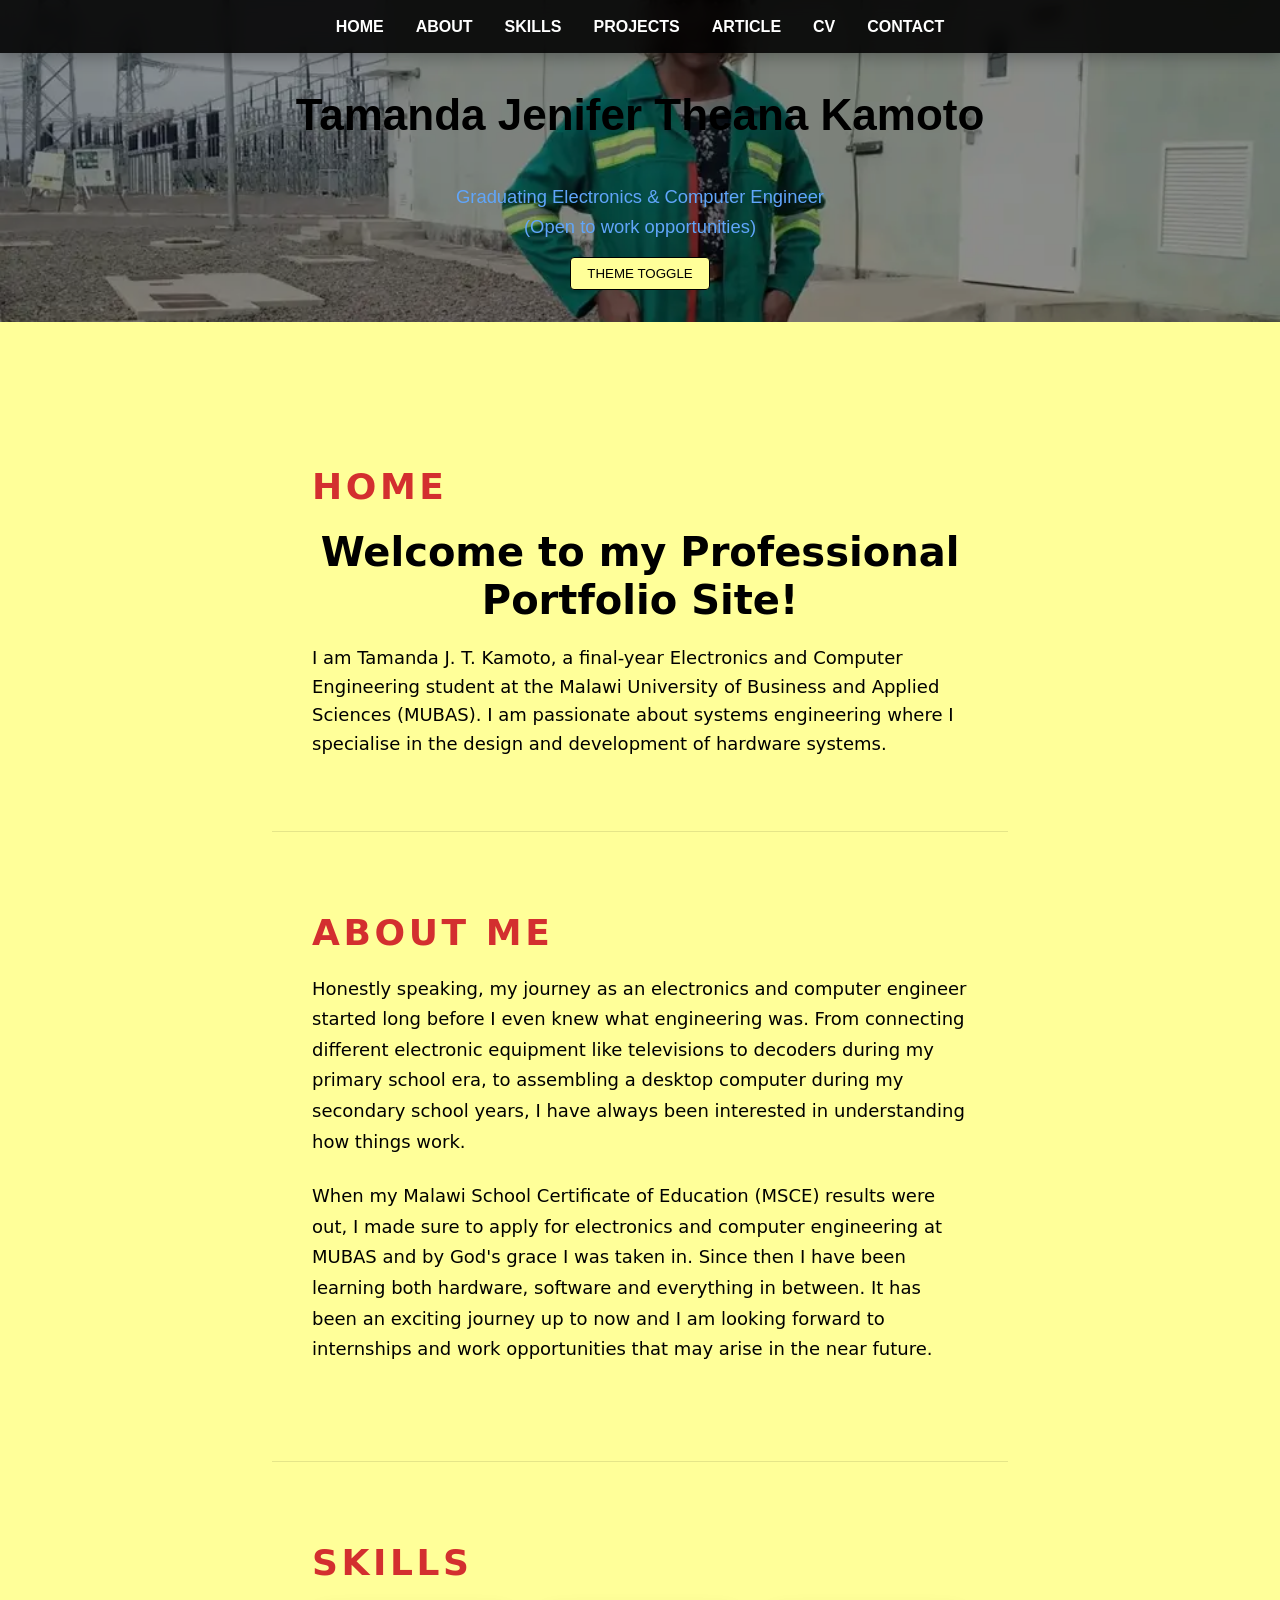
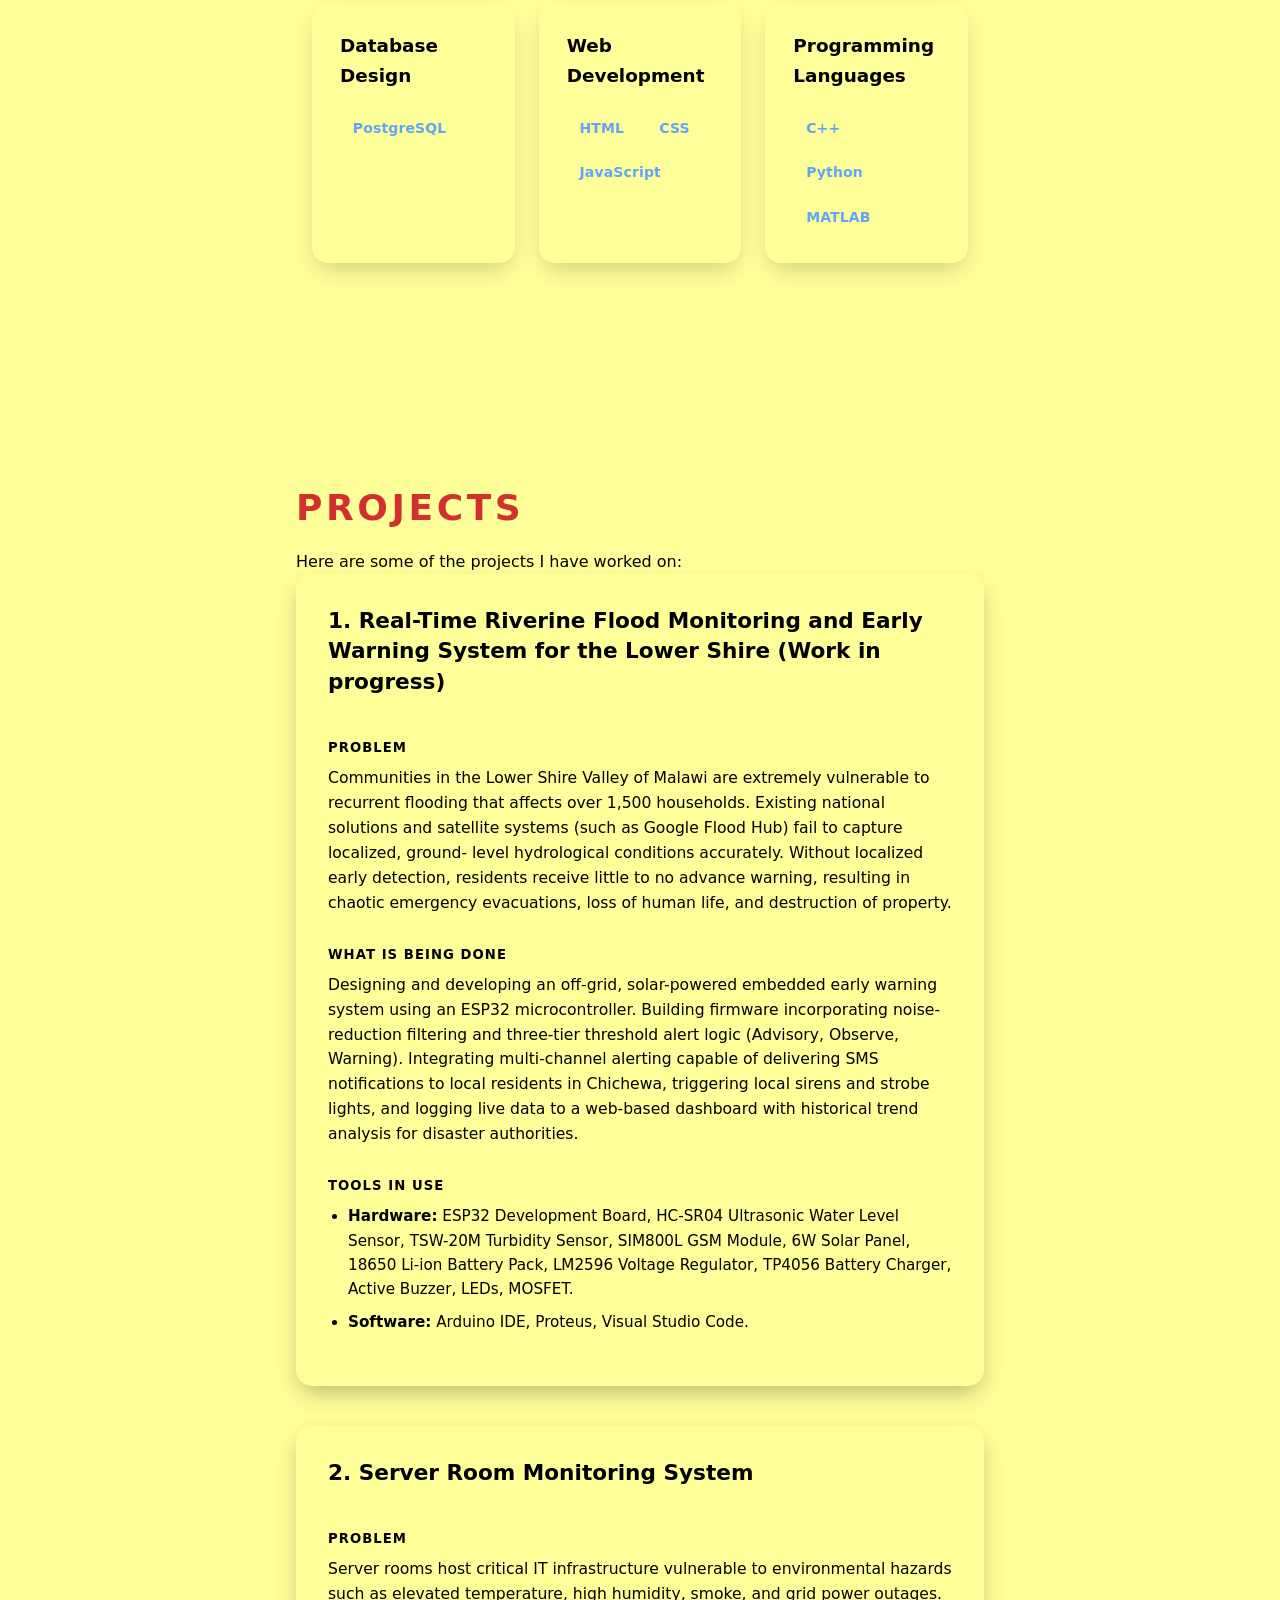
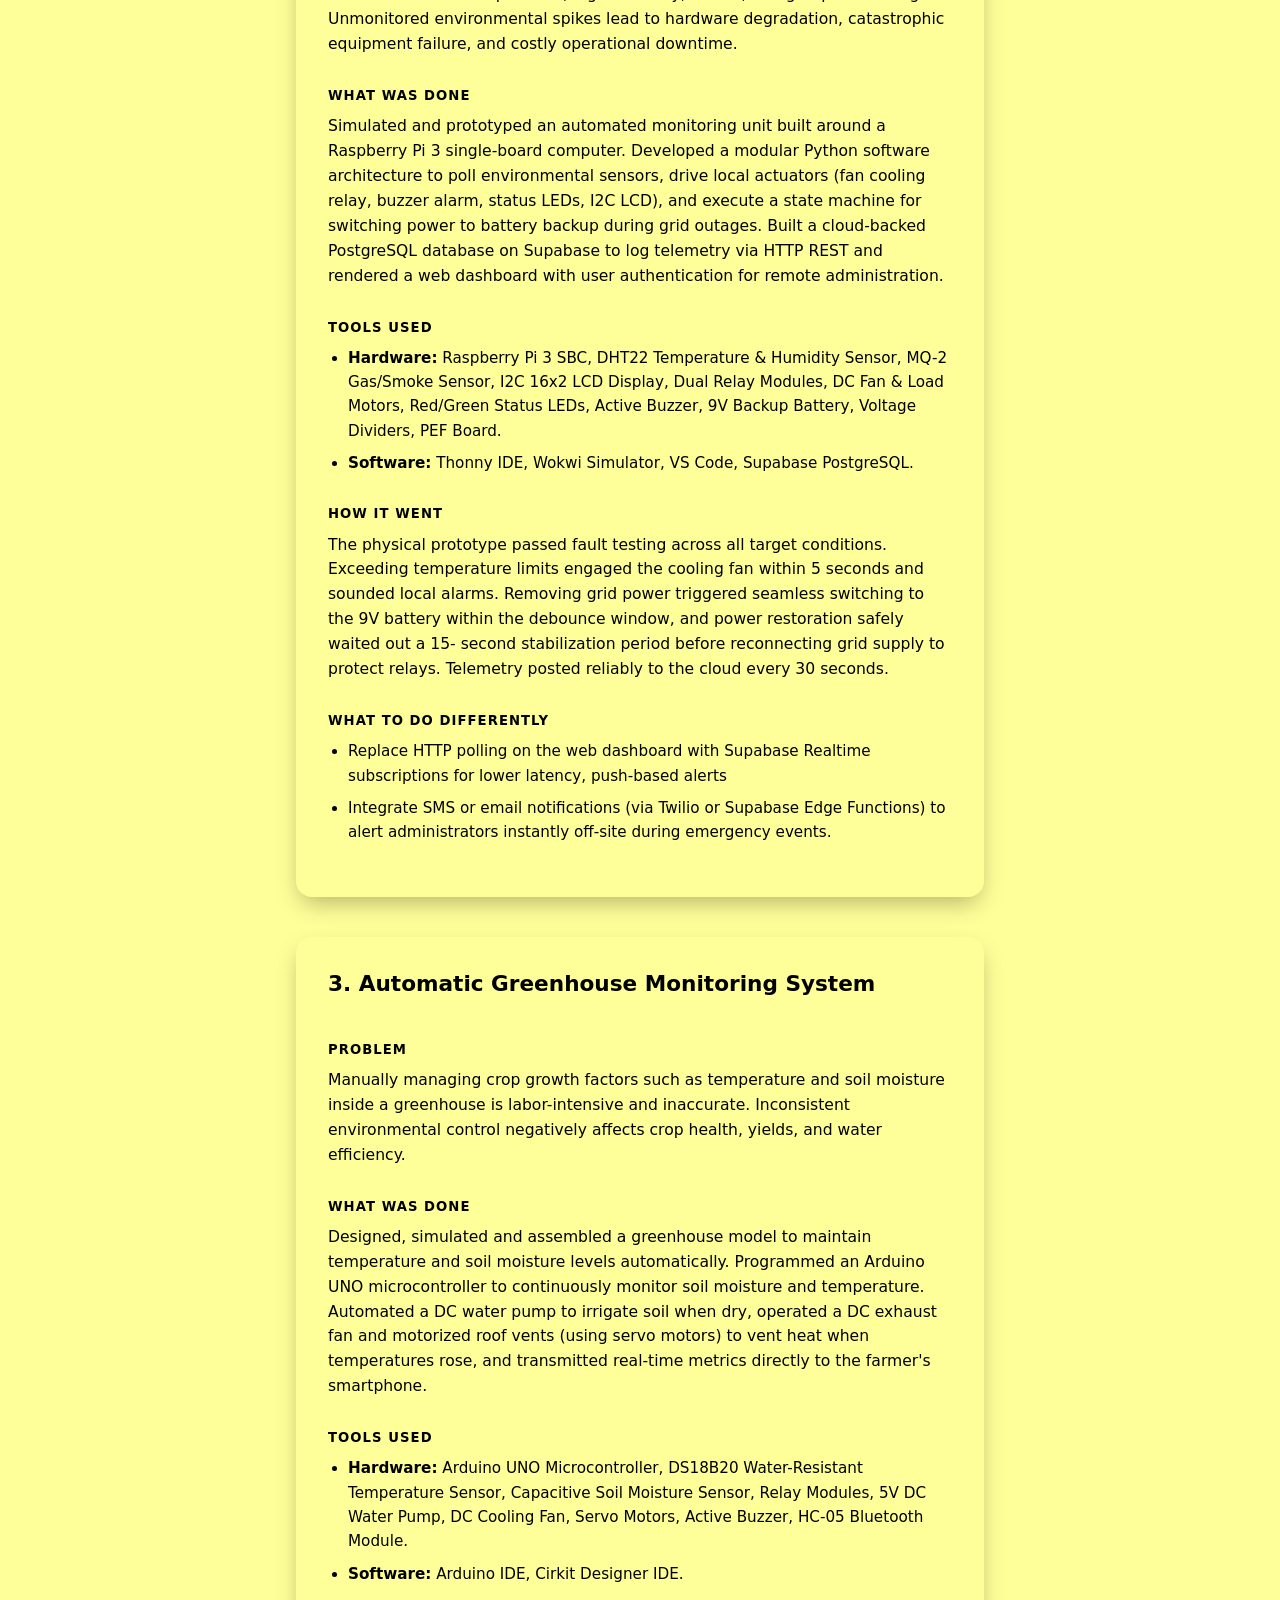
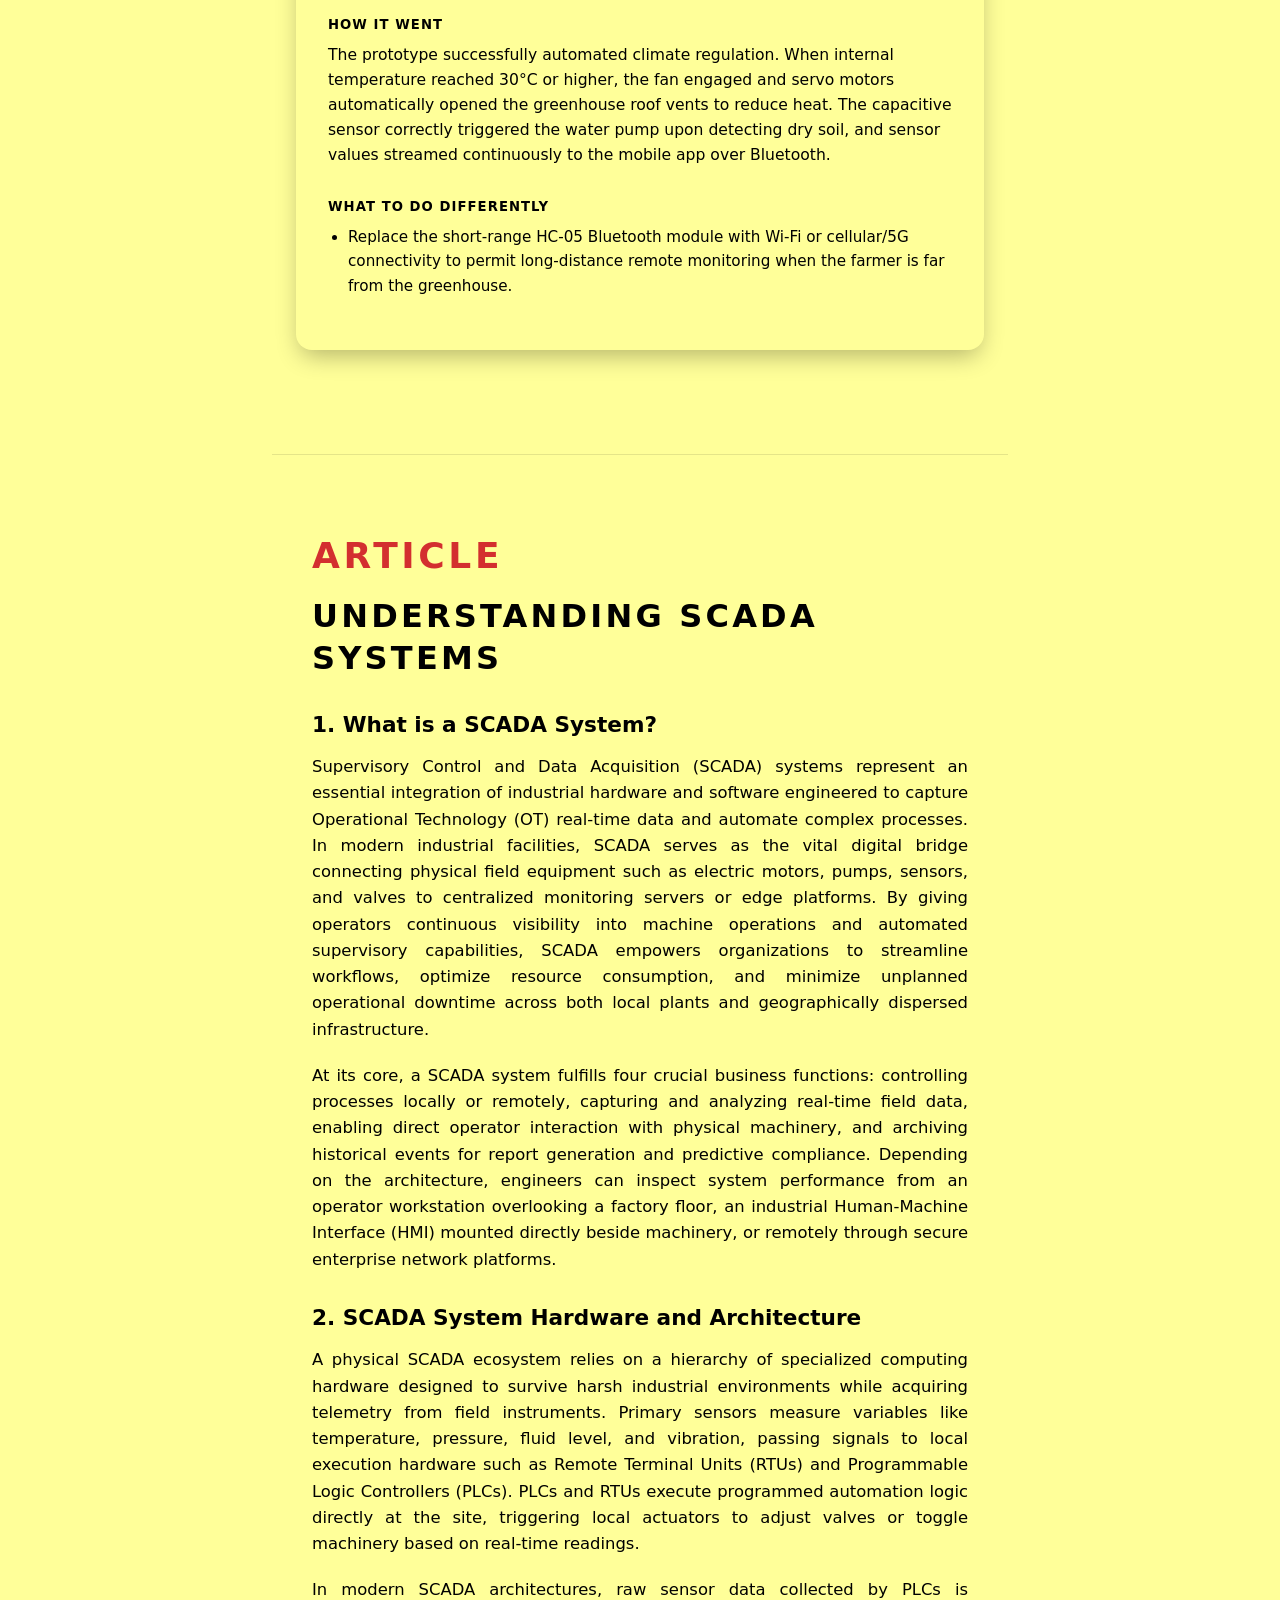
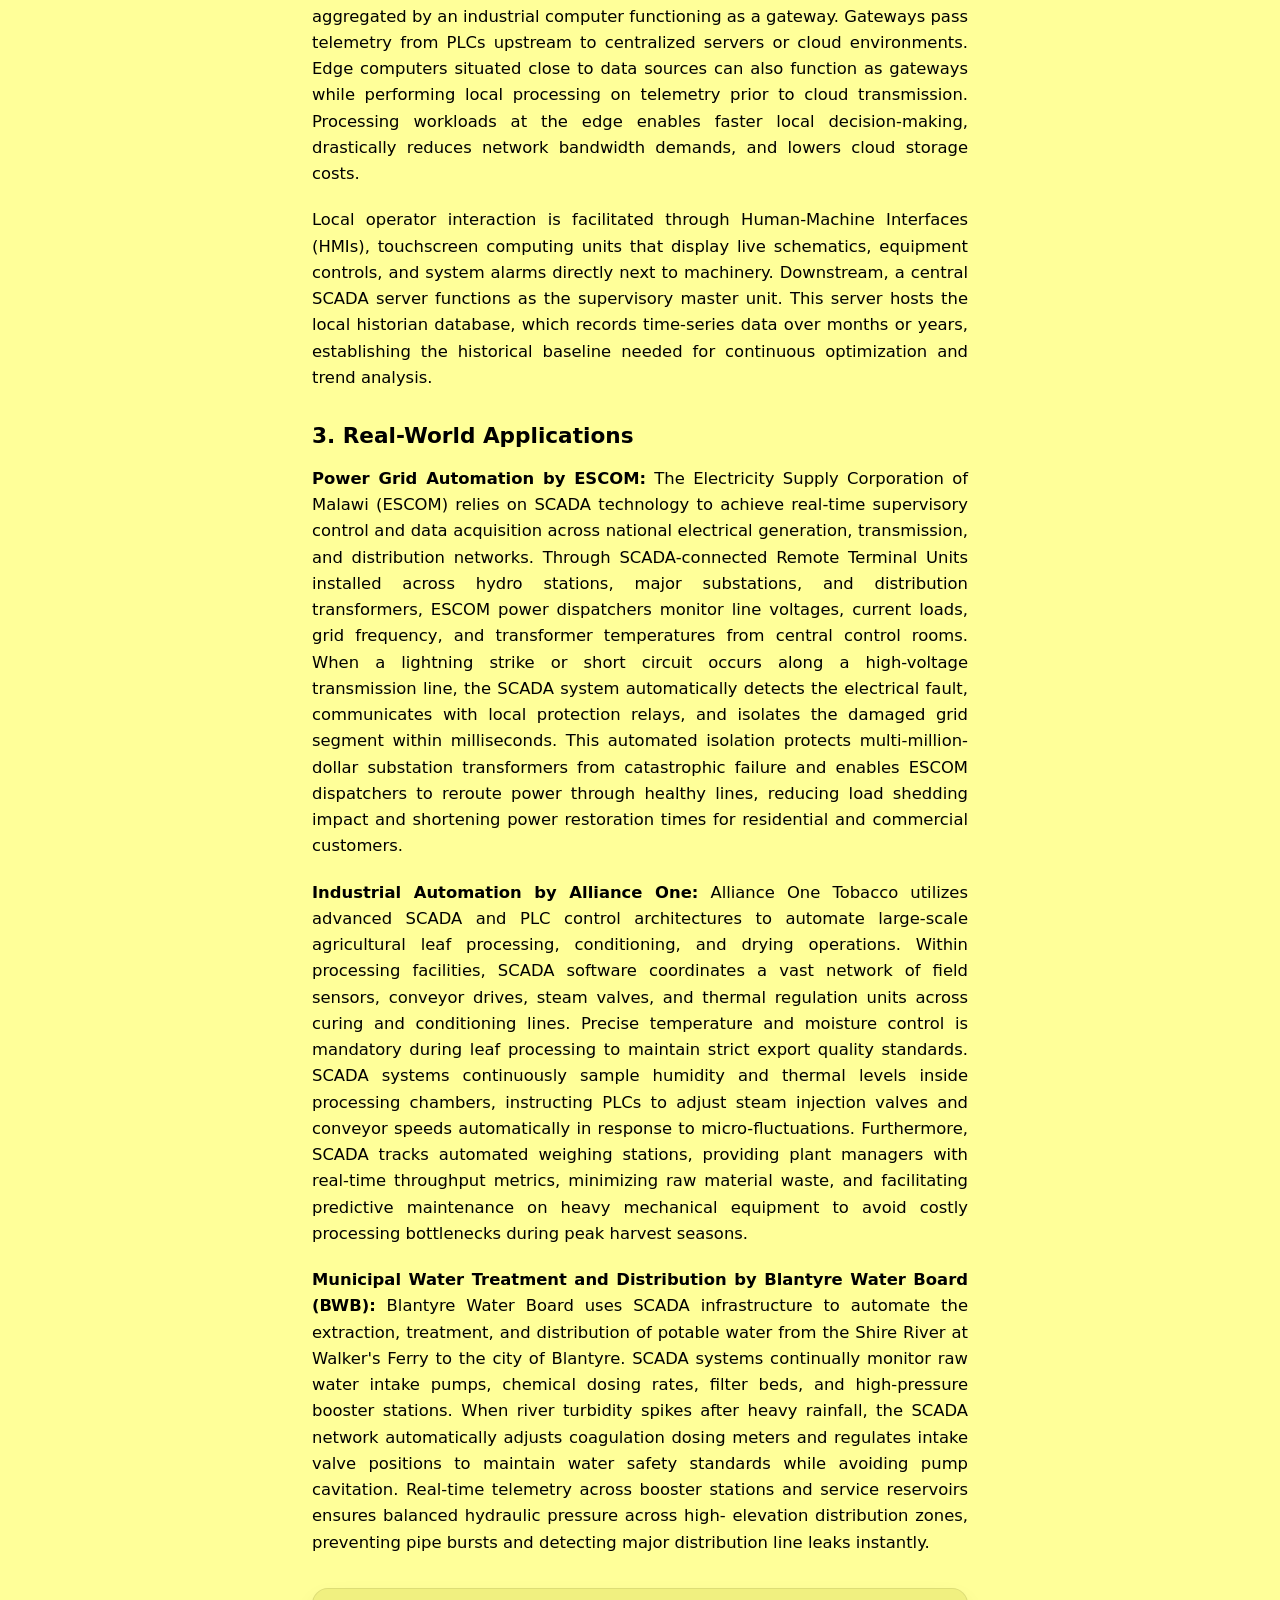
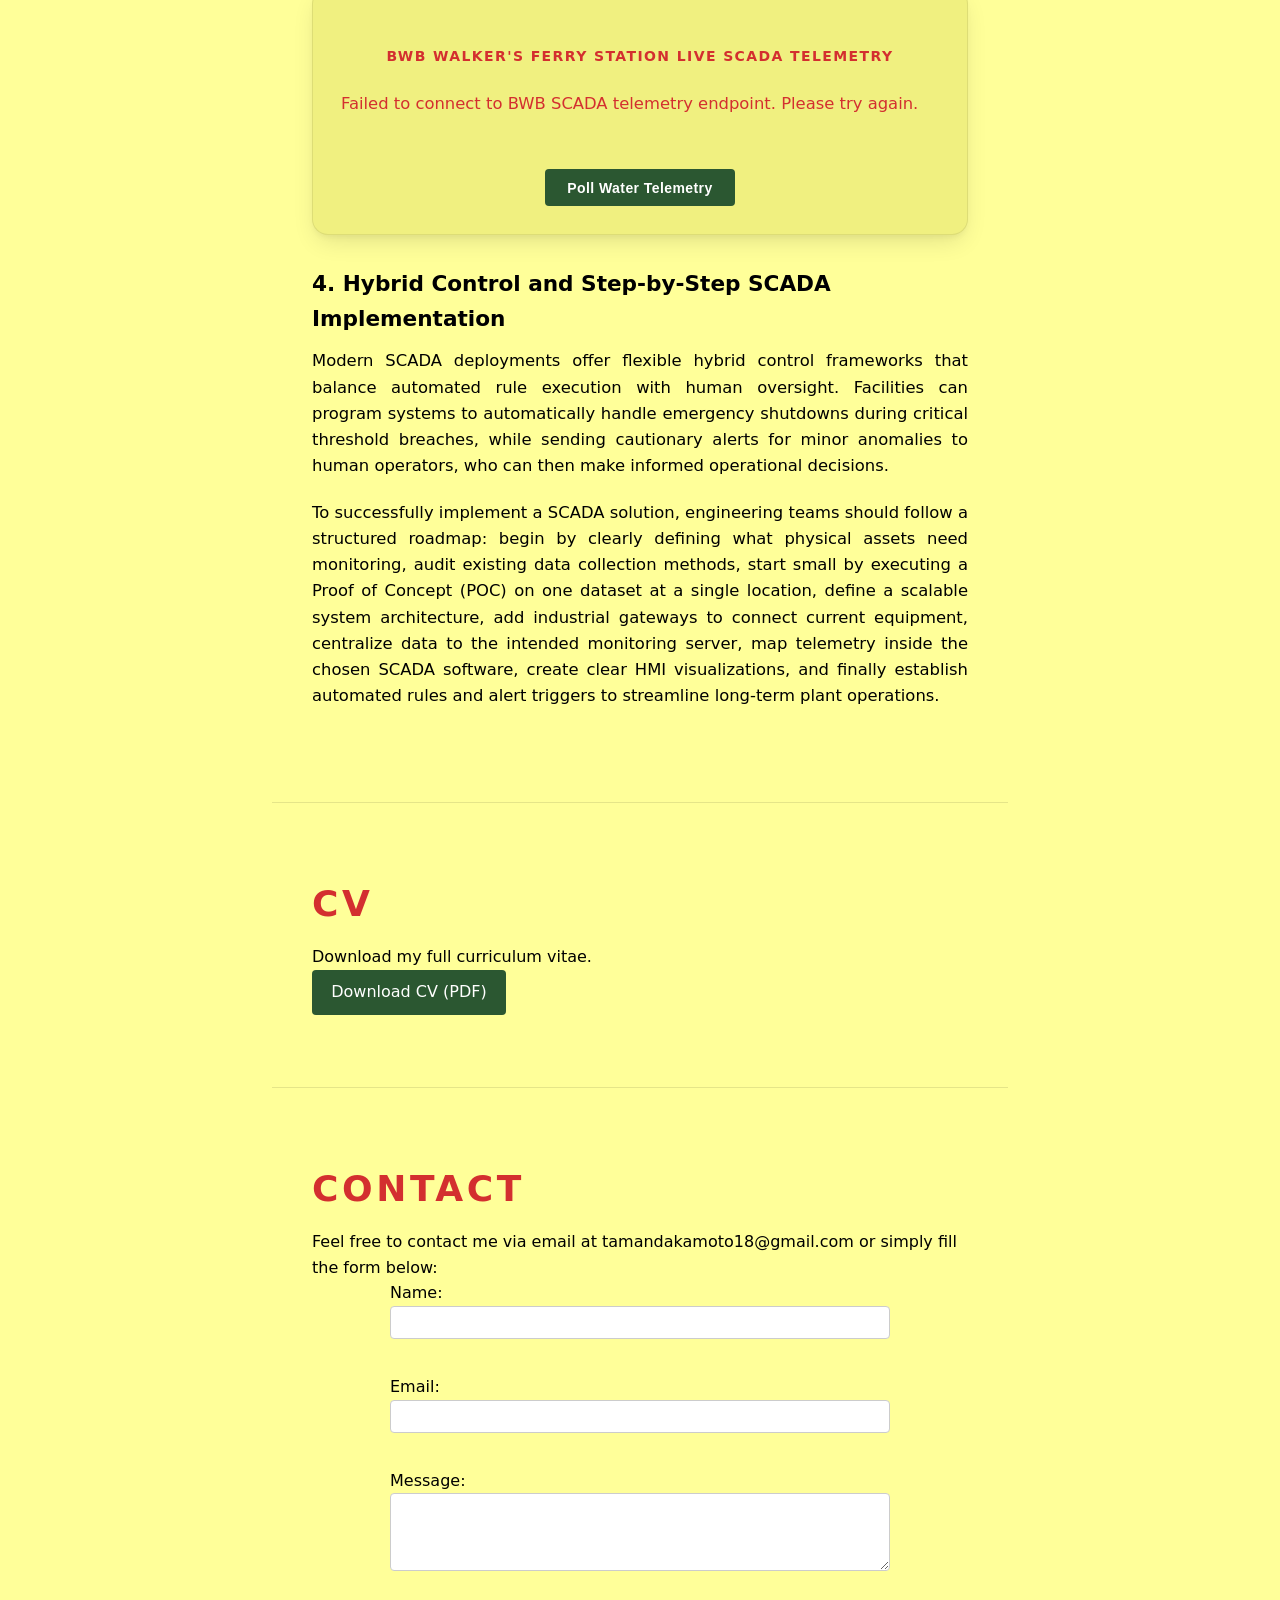
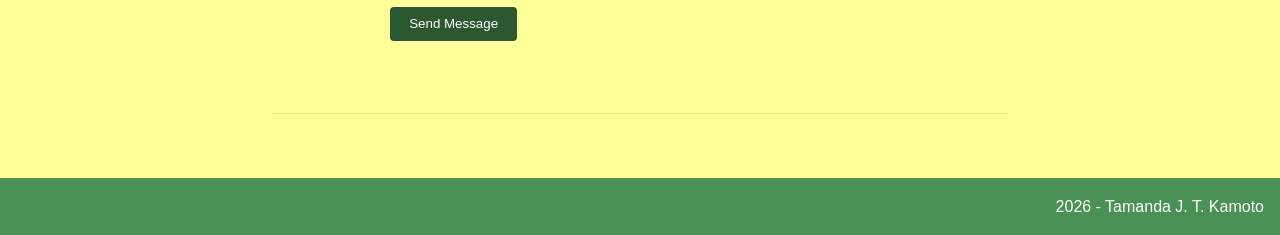
==== commit 0d91151e: "Edited README.md and added AIUSAGE.md" ====
--- a/index.html
+++ b/index.html
@@ -6,17 +6,9 @@
   <title>Tamanda J. T. Kamoto - Portfolio</title>
   <link rel="preload" as="image" href="hero-image.webp" type="image/webp" fetchpriority="high">
   <link rel="stylesheet" href="style.css">
-  <script src="script.js" defer></script>
 </head>
 <body>
     <header class="hero-header">
-    <img 
-    src="hero-image.webp" 
-    alt="Tamanda Kamoto" 
-    class="hero-bg-img" 
-    fetchpriority="high" 
-    decoding="sync"
-    s>
     <div class="hero-overlay">
       <h1>Tamanda Jenifer Theana Kamoto</h1>
       <p class="tagline">Graduating Electronics & Computer Engineer<br>
@@ -434,5 +426,6 @@
     <p>2026 - Tamanda J. T. Kamoto</p>
   </footer>
 
+    <script src="script.js"></script>
 </body>
 </html>
--- a/style.css
+++ b/style.css
@@ -1 +1,634 @@
-:root { --bg-primary: #ffff99; --bg-secondary: #f0f080; --text-color: #000000; --footer-bg: #4a9155; --footer-text: #ffffff; --accent-color: #2b5731; --error-color: #d32f2f; --font-family: Arial, sans-serif; --transition-speed: 0.3s; } [data-theme="dark"] { --bg-primary: #0a1f11; --bg-secondary: #132a1a; --text-color: #ffffff; --footer-bg: #2b5731; --footer-text: #ffffff; --accent-color: #81c784; } * { box-sizing: border-box; margin: 0; padding: 0; } body { background-color: var(--bg-primary); color: var(--text-color); font-family: var(--font-family); line-height: 1.6; transition: background-color var(--transition-speed), color var(--transition-speed); } .hero-header { position: relative; min-height: 250px; display: flex; align-items: center; justify-content: center; text-align: center; overflow: hidden; } .hero-bg-img { position: absolute; top: 0; left: 0; width: 100%; height: 100%; object-fit: cover; object-position: center; z-index: 0; } .hero-overlay { position: relative; z-index: 1; background: rgba(0, 0, 0, 0.4); color: #ffffff; width: 100%; height: 100%; padding: 5rem 1rem 2rem 1rem; display: flex; flex-direction: column; align-items: center; gap: 1rem; } .hero-overlay h1 { color: #000000; } .hero-overlay p { color: #60a5fa; } .nav-toggle { display: none; background: transparent; border: none; cursor: pointer; padding: 0.5rem; z-index: 1001; } .hamburger { display: block; position: relative; width: 26px; height: 3px; background-color: #ffffff; transition: background-color var(--transition-speed) ease; } .hamburger::before, .hamburger::after { content: ''; position: absolute; left: 0; width: 26px; height: 3px; background-color: #ffffff; transition: transform var(--transition-speed) ease, top var(--transition-speed) ease; } .hamburger::before { top: -8px; } .hamburger::after { top: 8px; } .nav-toggle.open .hamburger { background-color: transparent; } .nav-toggle.open .hamburger::before { top: 0; transform: rotate(45deg); } .nav-toggle.open .hamburger::after { top: 0; transform: rotate(-45deg); } .nav-links ul { display: flex; flex-direction: column; gap: 1.5rem; list-style: none; } .nav-links a { color: #ffffff; text-decoration: none; } .nav-links a:hover, .nav-links a:focus { text-decoration: underline; } #theme-toggle { padding: 0.5rem 1rem; background-color: var(--bg-primary); color: var(--text-color); border: 1px solid var(--text-color); cursor: pointer; border-radius: 4px; } main { max-width: 800px; margin: 0 auto; padding: 4rem 2rem; font-family: system-ui, -apple-system, BlinkMacSystemFont, 'Segoe UI', Roboto, sans-serif; } .section { padding: 2rem 0; border-bottom: 1px solid rgba(0,0,0,0.1); } h1, h2, h3 { margin-bottom: 1rem; } h2 { text-align: left; color: #d32f2f; font-size: 0.875rem; font-weight: 700; text-transform: uppercase; letter-spacing: 0.1em; margin-bottom: 0.75rem; } #home p:first-of-type { font-size: 2.5rem; font-weight: 700; line-height: 1.2; margin-bottom: 1.25rem; text-align: center; } #home p:nth-of-type(2) { font-size: 1.125rem; line-height: 1.6; max-width: 65ch; } #about p { font-size: 1.125rem; line-height: 1.7; max-width: 65ch; margin-bottom: 1.5rem; } #skills { margin-bottom: 5rem; } .skills-grid { display: grid; grid-template-columns: 1fr; gap: 1.5rem; } .skill-card { border-radius: 16px; padding: 1.75rem; box-shadow: 0 10px 25px -5px rgba(0, 0, 0, 0.2); transition: transform 0.25s ease, border-color 0.25s ease, box-shadow 0.25s ease; } .skill-card:hover { transform: translateY(-4px); box-shadow: 0 15px 25px -5px rgba(59, 130, 246, 0.15); } .skill-card h3 { font-size: 1.15rem; font-weight: 700; margin-top: 0; margin-bottom: 1.25rem; display: flex; align-items: center; gap: 0.5rem; } .skill-tags { display: flex; flex-wrap: wrap; gap: 0.6rem; } .skill-tag { color: #60a5fa; font-size: 0.875rem; font-weight: 600; padding: 0.4rem 0.8rem; border-radius: 8px; letter-spacing: 0.01em; } #projects { max-width: 1100px; margin: 0 auto; padding: 4rem 1.5rem; line-height: 1.6; } .project-card { border-radius: 16px; padding: 2rem; margin-bottom: 2.5rem; box-shadow: 0 10px 25px -5px rgba(0, 0, 0, 0.3); transition: transform 0.25s ease, border-color 0.25s ease, box-shadow 0.25s ease; } .project-card:hover { transform: translateY(-4px); box-shadow: 0 20px 30px -10px rgba(59, 130, 246, 0.15); } .project-card h3 { font-size: 1.35rem; font-weight: 700; margin-top: 0; margin-bottom: 1.5rem; padding-bottom: 0.75rem; line-height: 1.4; } .project-details h4 { font-size: 0.825rem; font-weight: 700; text-transform: uppercase; letter-spacing: 0.08em; margin-top: 1.75rem; margin-bottom: 0.5rem; } .project-details p { margin-top: 0; margin-bottom: 1rem; font-size: 0.975rem; } .project-details ul { margin: 0 0 1.25rem 0; padding-left: 1.25rem; } .project-details li { margin-bottom: 0.5rem; font-size: 0.95rem; } article.technical-article h2 { font-size: 2rem; color: var(--text-color); margin-bottom: 0.5rem; line-height: 1.3; } article.technical-article h3 { font-size: 1.35rem; margin: 1.75rem 0 0.75rem; } article.technical-article p { margin-bottom: 1.25rem; font-size: 1.025rem; text-align: justify; } form { display: flex; flex-direction: column; gap: 1rem; max-width: 500px; margin: 0 auto; } .form-group { display: flex; flex-direction: column; } input, textarea { padding: 0.5rem; border: 1px solid #ccc; border-radius: 4px; } .btn { display: inline-block; padding: 0.6rem 1.2rem; background-color: var(--accent-color); color: #ffffff; border: none; border-radius: 4px; cursor: pointer; text-decoration: none; text-align: center; } footer { background-color: var(--footer-bg); color: var(--footer-text); text-align: right; padding: 1rem; } .error-message { color: var(--error-color); font-size: 0.85rem; min-height: 1.2rem; } .error-body { min-height: 100vh; display: flex; align-items: center; justify-content: center; margin: 0; text-align: center; } .error-container { display: flex; flex-direction: column; align-items: center; justify-content: center; padding: 2rem; } .error-heading { font-family: -apple-system, BlinkMacSystemFont, "Segoe UI", Roboto, Helvetica, Arial, sans-serif; font-size: clamp(2.5rem, 7vw, 4.5rem); font-weight: 700; letter-spacing: 0.1em; line-height: 1.1; margin-bottom: 0.75rem; text-transform: uppercase; text-align: center; } .error-subtext { font-size: clamp(1.2rem, 3vw, 2rem); font-weight: 400; letter-spacing: 0.05em; margin-bottom: 2rem; text-transform: lowercase; } .error-home-link { font-weight: bold; text-decoration: underline; font-size: 1rem; transition: opacity 0.2s ease; } .error-home-link:hover, .error-home-link:focus { opacity: 0.7; } @media (min-width: 640px) { .skills-grid { display: grid; grid-template-columns: repeat(2, 1fr); } .btn { width: auto; align-self: flex-start; } } @media (min-width: 768px) { .nav-links ul { gap: 1.5rem; } .section, #skills { padding: 4.5rem 2.5rem; } } @media (min-width: 1024px) { .nav-links ul { display: flex; flex-direction: row; justify-content: center; align-items: center; gap: 2rem; } .skills-grid { display: grid; grid-template-columns: repeat(3, 1fr); } .hero-overlay h1 { font-size: 2.75rem; } .tagline { font-size: 1.15rem; } h2 { font-size: 2.25rem; } } @media (max-width: 767px) { .nav-toggle { display: flex; align-items: center; justify-content: center; position: fixed; top: 1rem; right: 1rem; z-index: 10001; width: 48px; height: 48px; background-color: var(--accent-color); border: none; border-radius: 50%; box-shadow: 0 4px 12px rgba(0, 0, 0, 0.35); cursor: pointer; transition: transform 0.2s ease, background-color var(--transition-speed); } .nav-toggle:active { transform: scale(0.95); } .nav-links { display: none; position: fixed; top: 4.5rem; right: 1rem; width: min(280px, 88vw); background: rgba(0, 0, 0, 0.95); backdrop-filter: blur(10px); border-radius: 12px; padding: 1.5rem 1rem; box-shadow: 0 10px 25px rgba(0, 0, 0, 0.5); z-index: 10000; } .nav-links.active { display: block; } .nav-links ul { display: flex; flex-direction: column; align-items: center; gap: 1.25rem; } } @media (min-width: 768px) { .nav-toggle { display: none !important; } .nav-links { display: block !important; position: fixed; top: 0; left: 0; width: 100%; z-index: 10000; background: rgba(0, 0, 0, 0.88); backdrop-filter: blur(8px); padding: 0.85rem 2rem; box-shadow: 0 4px 15px rgba(0, 0, 0, 0.25); } .nav-links ul { display: flex; flex-direction: row; justify-content: center; align-items: center; gap: 2rem; list-style: none; } .nav-links a { color: #ffffff; text-decoration: none; font-weight: 600; transition: color 0.2s ease; } .nav-links a:hover { color: var(--accent-color); } } .telemetry-card { background-color: var(--bg-secondary); border: 1px solid rgba(0, 0, 0, 0.08); border-radius: 16px; padding: 1.75rem; margin: 2rem 0; box-shadow: 0 10px 25px -5px rgba(0, 0, 0, 0.12), 0 4px 6px -2px rgba(0, 0, 0, 0.05); text-align: center; transition: transform var(--transition-speed) ease, box-shadow var(--transition-speed) ease; position: relative; overflow: hidden; } [data-theme="dark"] .telemetry-card { border-color: rgba(255, 255, 255, 0.1); box-shadow: 0 10px 25px -5px rgba(0, 0, 0, 0.4); } .telemetry-card h3 { font-size: 1.25rem; font-weight: 700; margin-bottom: 0.35rem; } #water-telemetry h3 { color: #d32f2f; font-size: 0.875rem; text-transform: uppercase; letter-spacing: 0.1em; margin-bottom: 0.75rem; } .telemetry-subtext { font-size: 0.875rem; opacity: 0.8; margin-bottom: 1.5rem; font-style: italic; } .telemetry-grid { display: grid; grid-template-columns: repeat(auto-fit, minmax(135px, 1fr)); gap: 1rem; margin: 1.5rem 0; } .telemetry-item { background-color: var(--bg-primary); border: 1px solid rgba(0, 0, 0, 0.05); padding: 1.1rem 0.85rem; border-radius: 12px; display: flex; flex-direction: column; align-items: center; justify-content: center; gap: 0.4rem; box-shadow: 0 2px 6px rgba(0, 0, 0, 0.06); transition: transform 0.2s ease, border-color 0.2s ease, box-shadow 0.2s ease; } [data-theme="dark"] .telemetry-item { border-color: rgba(255, 255, 255, 0.08); } .telemetry-item:hover { transform: translateY(-3px); box-shadow: 0 6px 16px rgba(0, 0, 0, 0.12); } .telemetry-label { font-size: 0.75rem; font-weight: 700; text-transform: uppercase; letter-spacing: 0.06em; opacity: 0.75; } .telemetry-value { font-size: 1.25rem; font-weight: 800; color: var(--accent-color); letter-spacing: -0.02em; } .telemetry-card .btn { margin-top: 0.5rem; padding: 0.65rem 1.4rem; font-size: 0.875rem; font-weight: 600; letter-spacing: 0.03em; transition: transform 0.15s ease, background-color 0.2s ease; } .telemetry-card .btn:hover { transform: translateY(-1px); } .telemetry-card .btn:active { transform: translateY(1px); }+:root {
+  --bg-primary: #ffff99; 
+  --bg-secondary: #f0f080;
+  --text-color: #000000;
+  --footer-bg: #4a9155; 
+  --footer-text: #ffffff;
+  --accent-color: #2b5731;
+  --error-color: #d32f2f;
+  --font-family: Arial, sans-serif;
+  --transition-speed: 0.3s;
+}
+
+[data-theme="dark"] {
+  --bg-primary: #0a1f11; 
+  --bg-secondary: #132a1a;
+  --text-color: #ffffff;
+  --footer-bg: #2b5731;
+  --footer-text: #ffffff;
+  --accent-color: #81c784;
+}
+
+* {
+  box-sizing: border-box;
+  margin: 0;
+  padding: 0;
+}
+
+body {
+  background-color: var(--bg-primary);
+  color: var(--text-color);
+  font-family: var(--font-family);
+  line-height: 1.6;
+  transition: background-color var(--transition-speed), color var(--transition-speed);
+}
+
+.hero-header {
+  background: url('hero-image.webp') no-repeat center center/cover;
+  min-height: 250px;
+  position: relative;
+  display: flex;
+  align-items: center;
+  justify-content: center;
+  text-align: center;
+}
+
+.hero-overlay {
+  background: rgba(0, 0, 0, 0.4);
+  color: #ffffff;
+  width: 100%;
+  height: 100%;
+  padding: 2rem 1rem;
+  display: flex;
+  flex-direction: column;
+  align-items: center;
+  gap: 1rem;
+  padding-top: 5rem;
+}
+
+.hero-overlay h1 {
+  color: #000000;
+}
+
+.hero-overlay p {
+  color: #60a5fa;
+}
+
+.nav-toggle {
+  display: none;
+  background: transparent;
+  border: none;
+  cursor: pointer;
+  padding: 0.5rem;
+  z-index: 1001;
+}
+
+.hamburger {
+  display: block;
+  position: relative;
+  width: 26px;
+  height: 3px;
+  background-color: #ffffff;
+  transition: background-color var(--transition-speed) ease;
+}
+
+.hamburger::before,
+.hamburger::after {
+  content: '';
+  position: absolute;
+  left: 0;
+  width: 26px;
+  height: 3px;
+  background-color: #ffffff;
+  transition: transform var(--transition-speed) ease, top var(--transition-speed) ease;
+}
+
+.hamburger::before { top: -8px; }
+.hamburger::after { top: 8px; }
+
+.nav-toggle.open .hamburger {
+  background-color: transparent;
+}
+
+.nav-toggle.open .hamburger::before {
+  top: 0;
+  transform: rotate(45deg);
+}
+
+.nav-toggle.open .hamburger::after {
+  top: 0;
+  transform: rotate(-45deg);
+}
+
+.nav-links ul {
+  display: flex;
+  flex-direction: column;
+  gap: 1.5rem;
+  list-style: none;
+}
+
+.nav-links a {
+  color: #ffffff;
+  text-decoration: none;
+}
+
+.nav-links a:hover,
+.nav-links a:focus {
+  text-decoration: underline;
+}
+
+#theme-toggle {
+  padding: 0.5rem 1rem;
+  background-color: var(--bg-primary);
+  color: var(--text-color);
+  border: 1px solid var(--text-color);
+  cursor: pointer;
+  border-radius: 4px;
+}
+
+main {
+ max-width: 800px;
+  margin: 0 auto;
+  padding: 4rem 2rem;
+  font-family: system-ui, -apple-system, BlinkMacSystemFont, 'Segoe UI', Roboto, sans-serif;
+}
+
+.section {
+  padding: 2rem 0;
+  border-bottom: 1px solid rgba(0,0,0,0.1);
+}
+
+h1, h2, h3 {
+  margin-bottom: 1rem;
+}
+
+h2 {
+  text-align: left;
+  color: #d32f2f;
+  font-size: 0.875rem;
+  font-weight: 700;
+  text-transform: uppercase;
+  letter-spacing: 0.1em;
+  margin-bottom: 0.75rem;
+}
+
+#home p:first-of-type {
+  font-size: 2.5rem;
+  font-weight: 700;
+  line-height: 1.2;
+  margin-bottom: 1.25rem;
+  text-align: center;
+}
+
+#home p:nth-of-type(2) {
+  font-size: 1.125rem;
+  line-height: 1.6;
+  max-width: 65ch;
+}
+
+#about p {
+  font-size: 1.125rem;
+  line-height: 1.7;
+  max-width: 65ch;
+  margin-bottom: 1.5rem;
+}
+
+#skills {
+  margin-bottom: 5rem;
+}
+
+.skills-grid {
+  display: grid;
+  grid-template-columns: 1fr;
+  gap: 1.5rem;
+}
+
+.skill-card {
+  border-radius: 16px;
+  padding: 1.75rem;
+  box-shadow: 0 10px 25px -5px rgba(0, 0, 0, 0.2);
+  transition: transform 0.25s ease, border-color 0.25s ease, box-shadow 0.25s ease;
+}
+
+.skill-card:hover {
+  transform: translateY(-4px);
+  box-shadow: 0 15px 25px -5px rgba(59, 130, 246, 0.15);
+}
+
+.skill-card h3 {
+  font-size: 1.15rem;
+  font-weight: 700;
+  margin-top: 0;
+  margin-bottom: 1.25rem;
+  display: flex;
+  align-items: center;
+  gap: 0.5rem;
+}
+
+.skill-tags {
+  display: flex;
+  flex-wrap: wrap;
+  gap: 0.6rem;
+}
+
+.skill-tag {
+  color: #60a5fa;
+  font-size: 0.875rem;
+  font-weight: 600;
+  padding: 0.4rem 0.8rem;
+  border-radius: 8px;
+  letter-spacing: 0.01em;
+}
+
+#projects {
+  max-width: 1100px;
+  margin: 0 auto;
+  padding: 4rem 1.5rem;
+  line-height: 1.6;
+}
+
+.project-card {
+  border-radius: 16px;
+  padding: 2rem;
+  margin-bottom: 2.5rem;
+  box-shadow: 0 10px 25px -5px rgba(0, 0, 0, 0.3);
+  transition: transform 0.25s ease, border-color 0.25s ease, box-shadow 0.25s ease;
+}
+
+.project-card:hover {
+  transform: translateY(-4px);
+  box-shadow: 0 20px 30px -10px rgba(59, 130, 246, 0.15);
+}
+
+.project-card h3 {
+  font-size: 1.35rem;
+  font-weight: 700;
+  margin-top: 0;
+  margin-bottom: 1.5rem;
+  padding-bottom: 0.75rem;
+  line-height: 1.4;
+}
+
+.project-details h4 {
+  font-size: 0.825rem;
+  font-weight: 700;
+  text-transform: uppercase;
+  letter-spacing: 0.08em;
+  margin-top: 1.75rem;
+  margin-bottom: 0.5rem;
+}
+
+.project-details p {
+  margin-top: 0;
+  margin-bottom: 1rem;
+  font-size: 0.975rem;
+}
+
+.project-details ul {
+  margin: 0 0 1.25rem 0;
+  padding-left: 1.25rem;
+}
+
+.project-details li {
+  margin-bottom: 0.5rem;
+  font-size: 0.95rem;
+}
+
+article.technical-article h2 {
+  font-size: 2rem;
+  color: var(--text-color);
+  margin-bottom: 0.5rem;
+  line-height: 1.3;
+}
+
+article.technical-article h3 {
+  font-size: 1.35rem;
+  margin: 1.75rem 0 0.75rem;
+}
+
+article.technical-article p {
+  margin-bottom: 1.25rem;
+  font-size: 1.025rem;
+  text-align: justify;
+}
+
+form {
+  display: flex;
+  flex-direction: column;
+  gap: 1rem;
+  max-width: 500px;
+  margin: 0 auto;
+}
+
+.form-group {
+  display: flex;
+  flex-direction: column;
+}
+
+input, textarea {
+  padding: 0.5rem;
+  border: 1px solid #ccc;
+  border-radius: 4px;
+}
+
+.btn {
+  display: inline-block;
+  padding: 0.6rem 1.2rem;
+  background-color: var(--accent-color);
+  color: #ffffff;
+  border: none;
+  border-radius: 4px;
+  cursor: pointer;
+  text-decoration: none;
+  text-align: center;
+}
+
+footer {
+  background-color: var(--footer-bg);
+  color: var(--footer-text);
+  text-align: right;
+  padding: 1rem;
+}
+
+.error-message {
+  color: var(--error-color);
+  font-size: 0.85rem;
+  min-height: 1.2rem;
+}
+
+.error-body {
+  min-height: 100vh;
+  display: flex;
+  align-items: center;
+  justify-content: center;
+  margin: 0;
+  text-align: center;
+}
+
+.error-container {
+  display: flex;
+  flex-direction: column;
+  align-items: center;
+  justify-content: center;
+  padding: 2rem;
+}
+
+.error-heading {
+  font-family: -apple-system, BlinkMacSystemFont, "Segoe UI", Roboto, Helvetica, Arial, sans-serif;
+  font-size: clamp(2.5rem, 7vw, 4.5rem);
+  font-weight: 700;
+  letter-spacing: 0.1em;
+  line-height: 1.1;
+  margin-bottom: 0.75rem;
+  text-transform: uppercase;
+  text-align: center;
+}
+
+.error-subtext {
+  font-size: clamp(1.2rem, 3vw, 2rem);
+  font-weight: 400;
+  letter-spacing: 0.05em;
+  margin-bottom: 2rem;
+  text-transform: lowercase;
+}
+
+.error-home-link {
+  font-weight: bold;
+  text-decoration: underline;
+  font-size: 1rem;
+  transition: opacity 0.2s ease;
+}
+
+.error-home-link:hover,
+.error-home-link:focus {
+  opacity: 0.7;
+}
+
+@media (min-width: 640px) {
+  .skills-grid {
+    display: grid;
+    grid-template-columns: repeat(2, 1fr);
+  }
+
+  .btn {
+    width: auto;
+    align-self: flex-start;
+  }
+}
+
+@media (min-width: 768px) {
+  .nav-links ul {
+    gap: 1.5rem;
+  }
+
+  .section,
+  #skills {
+    padding: 4.5rem 2.5rem;
+  }
+}
+
+@media (min-width: 1024px) {
+  .nav-links ul {
+    display: flex;
+    flex-direction: row;
+    justify-content: center;
+    align-items: center;
+    gap: 2rem;
+  }
+
+  .skills-grid {
+    display: grid;
+    grid-template-columns: repeat(3, 1fr);
+  }
+
+  .hero-overlay h1 {
+    font-size: 2.75rem;
+  }
+
+  .tagline {
+    font-size: 1.15rem;
+  }
+
+  h2 {
+    font-size: 2.25rem;
+  }
+}
+
+@media (max-width: 767px) {
+  .nav-toggle {
+    display: flex;
+    align-items: center;
+    justify-content: center;
+    position: fixed;
+    top: 1rem;
+    right: 1rem;
+    z-index: 10001; /* Keeps button above all elements */
+    width: 48px;
+    height: 48px;
+    background-color: var(--accent-color);
+    border: none;
+    border-radius: 50%;
+    box-shadow: 0 4px 12px rgba(0, 0, 0, 0.35);
+    cursor: pointer;
+    transition: transform 0.2s ease, background-color var(--transition-speed);
+  }
+
+  .nav-toggle:active {
+    transform: scale(0.95);
+  }
+
+  .nav-links {
+    display: none;
+    position: fixed;
+    top: 4.5rem;
+    right: 1rem;
+    width: min(280px, 88vw);
+    background: rgba(0, 0, 0, 0.95);
+    backdrop-filter: blur(10px);
+    border-radius: 12px;
+    padding: 1.5rem 1rem;
+    box-shadow: 0 10px 25px rgba(0, 0, 0, 0.5);
+    z-index: 10000;
+  }
+
+  .nav-links.active {
+    display: block;
+  }
+
+  .nav-links ul {
+    display: flex;
+    flex-direction: column;
+    align-items: center;
+    gap: 1.25rem;
+  }
+}
+
+@media (min-width: 768px) {
+  .nav-toggle {
+    display: none !important;
+  }
+
+  .nav-links {
+    display: block !important;
+    position: fixed;
+    top: 0;
+    left: 0;
+    width: 100%;
+    z-index: 10000;
+    background: rgba(0, 0, 0, 0.88);
+    backdrop-filter: blur(8px);
+    padding: 0.85rem 2rem;
+    box-shadow: 0 4px 15px rgba(0, 0, 0, 0.25);
+  }
+
+  .nav-links ul {
+    display: flex;
+    flex-direction: row;
+    justify-content: center;
+    align-items: center;
+    gap: 2rem;
+    list-style: none;
+  }
+
+  .nav-links a {
+    color: #ffffff;
+    text-decoration: none;
+    font-weight: 600;
+    transition: color 0.2s ease;
+  }
+
+  .nav-links a:hover {
+    color: var(--accent-color);
+  }
+}
+
+.telemetry-card {
+  background-color: var(--bg-secondary);
+  border: 1px solid rgba(0, 0, 0, 0.08);
+  border-radius: 16px;
+  padding: 1.75rem;
+  margin: 2rem 0;
+  box-shadow: 0 10px 25px -5px rgba(0, 0, 0, 0.12), 0 4px 6px -2px rgba(0, 0, 0, 0.05);
+  text-align: center;
+  transition: transform var(--transition-speed) ease, box-shadow var(--transition-speed) ease;
+  position: relative;
+  overflow: hidden;
+}
+
+[data-theme="dark"] .telemetry-card {
+  border-color: rgba(255, 255, 255, 0.1);
+  box-shadow: 0 10px 25px -5px rgba(0, 0, 0, 0.4);
+}
+
+.telemetry-card h3 {
+  font-size: 1.25rem;
+  font-weight: 700;
+  margin-bottom: 0.35rem;
+}
+
+#water-telemetry h3 {
+  color: #d32f2f;
+  font-size: 0.875rem;
+  text-transform: uppercase;
+  letter-spacing: 0.1em;
+  margin-bottom: 0.75rem;
+}
+
+.telemetry-subtext {
+  font-size: 0.875rem;
+  opacity: 0.8;
+  margin-bottom: 1.5rem;
+  font-style: italic;
+}
+
+.telemetry-grid {
+  display: grid;
+  grid-template-columns: repeat(auto-fit, minmax(135px, 1fr));
+  gap: 1rem;
+  margin: 1.5rem 0;
+}
+
+.telemetry-item {
+  background-color: var(--bg-primary);
+  border: 1px solid rgba(0, 0, 0, 0.05);
+  padding: 1.1rem 0.85rem;
+  border-radius: 12px;
+  display: flex;
+  flex-direction: column;
+  align-items: center;
+  justify-content: center;
+  gap: 0.4rem;
+  box-shadow: 0 2px 6px rgba(0, 0, 0, 0.06);
+  transition: transform 0.2s ease, border-color 0.2s ease, box-shadow 0.2s ease;
+}
+
+[data-theme="dark"] .telemetry-item {
+  border-color: rgba(255, 255, 255, 0.08);
+}
+
+.telemetry-item:hover {
+  transform: translateY(-3px);
+  box-shadow: 0 6px 16px rgba(0, 0, 0, 0.12);
+}
+
+.telemetry-label {
+  font-size: 0.75rem;
+  font-weight: 700;
+  text-transform: uppercase;
+  letter-spacing: 0.06em;
+  opacity: 0.75;
+}
+
+.telemetry-value {
+  font-size: 1.25rem;
+  font-weight: 800;
+  color: var(--accent-color);
+  letter-spacing: -0.02em;
+}
+
+.telemetry-card .btn {
+  margin-top: 0.5rem;
+  padding: 0.65rem 1.4rem;
+  font-size: 0.875rem;
+  font-weight: 600;
+  letter-spacing: 0.03em;
+  transition: transform 0.15s ease, background-color 0.2s ease;
+}
+
+.telemetry-card .btn:hover {
+  transform: translateY(-1px);
+}
+
+.telemetry-card .btn:active {
+  transform: translateY(1px);
+}
